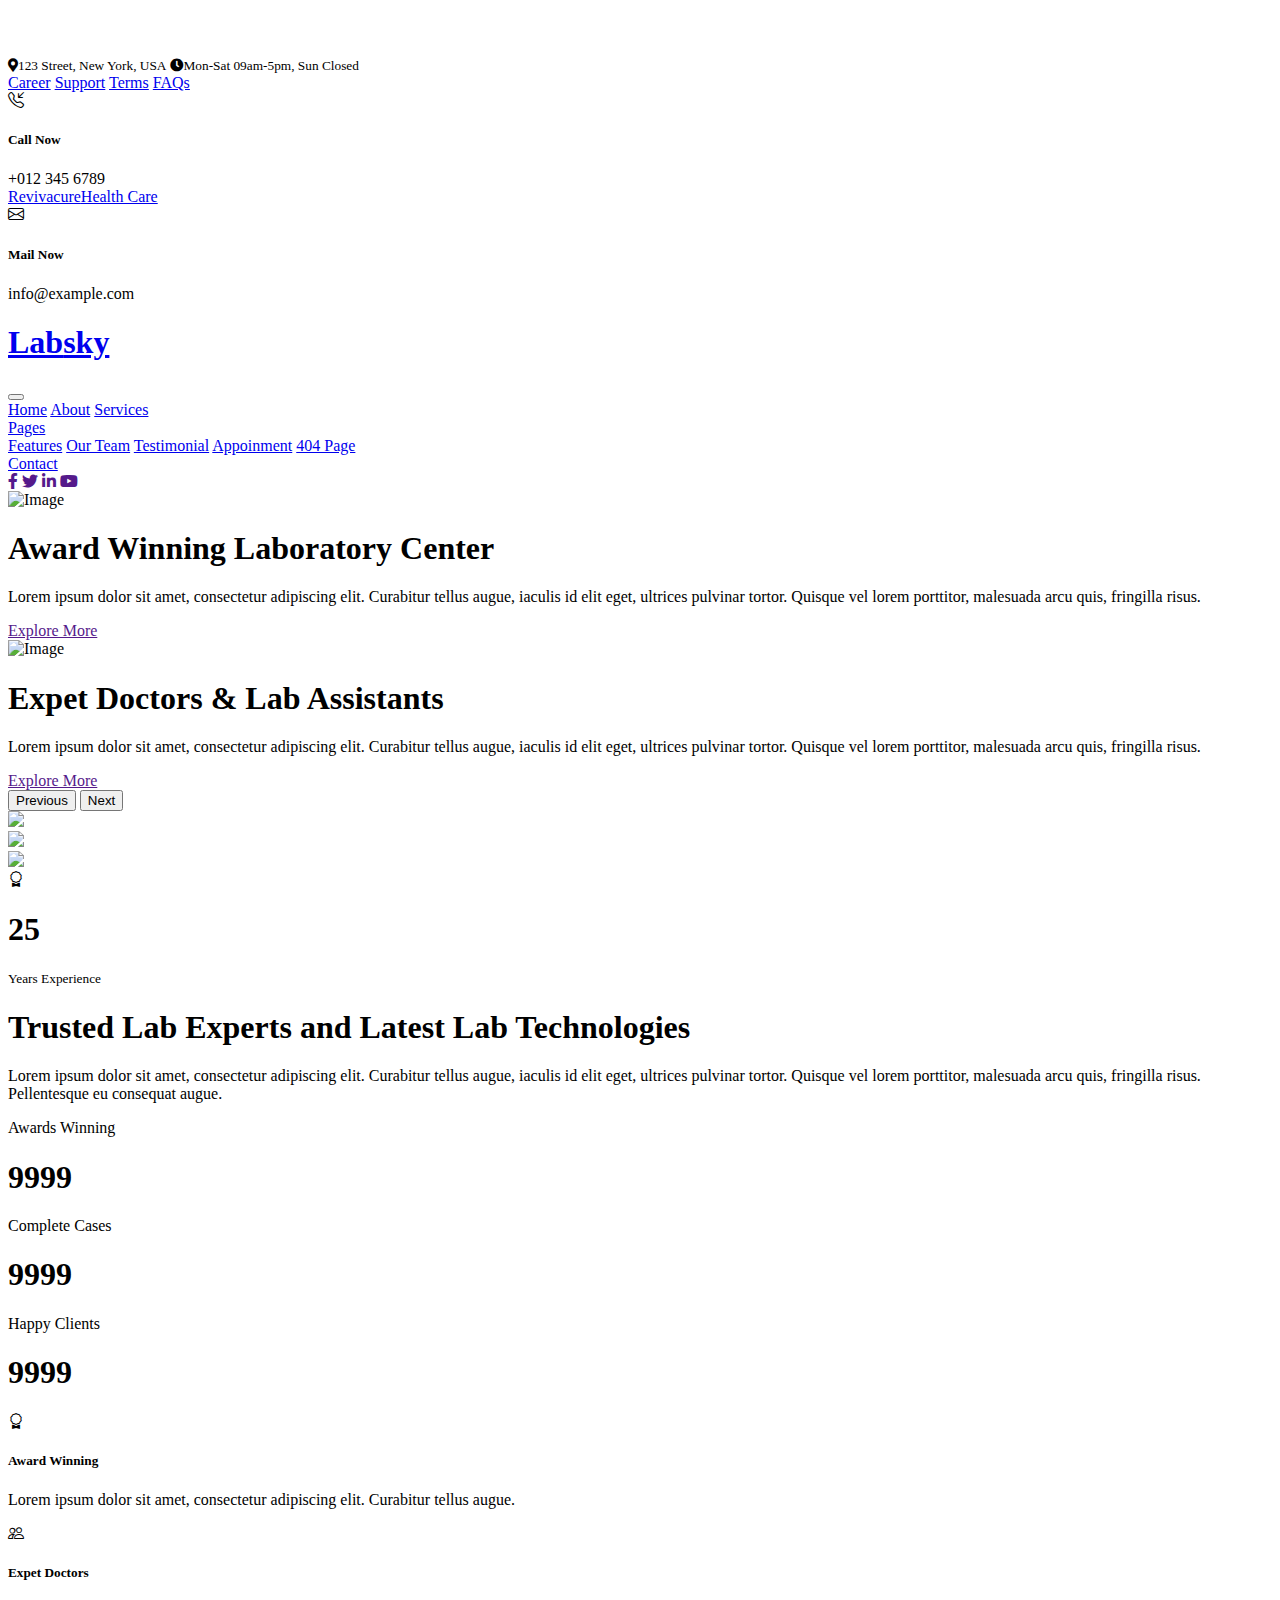
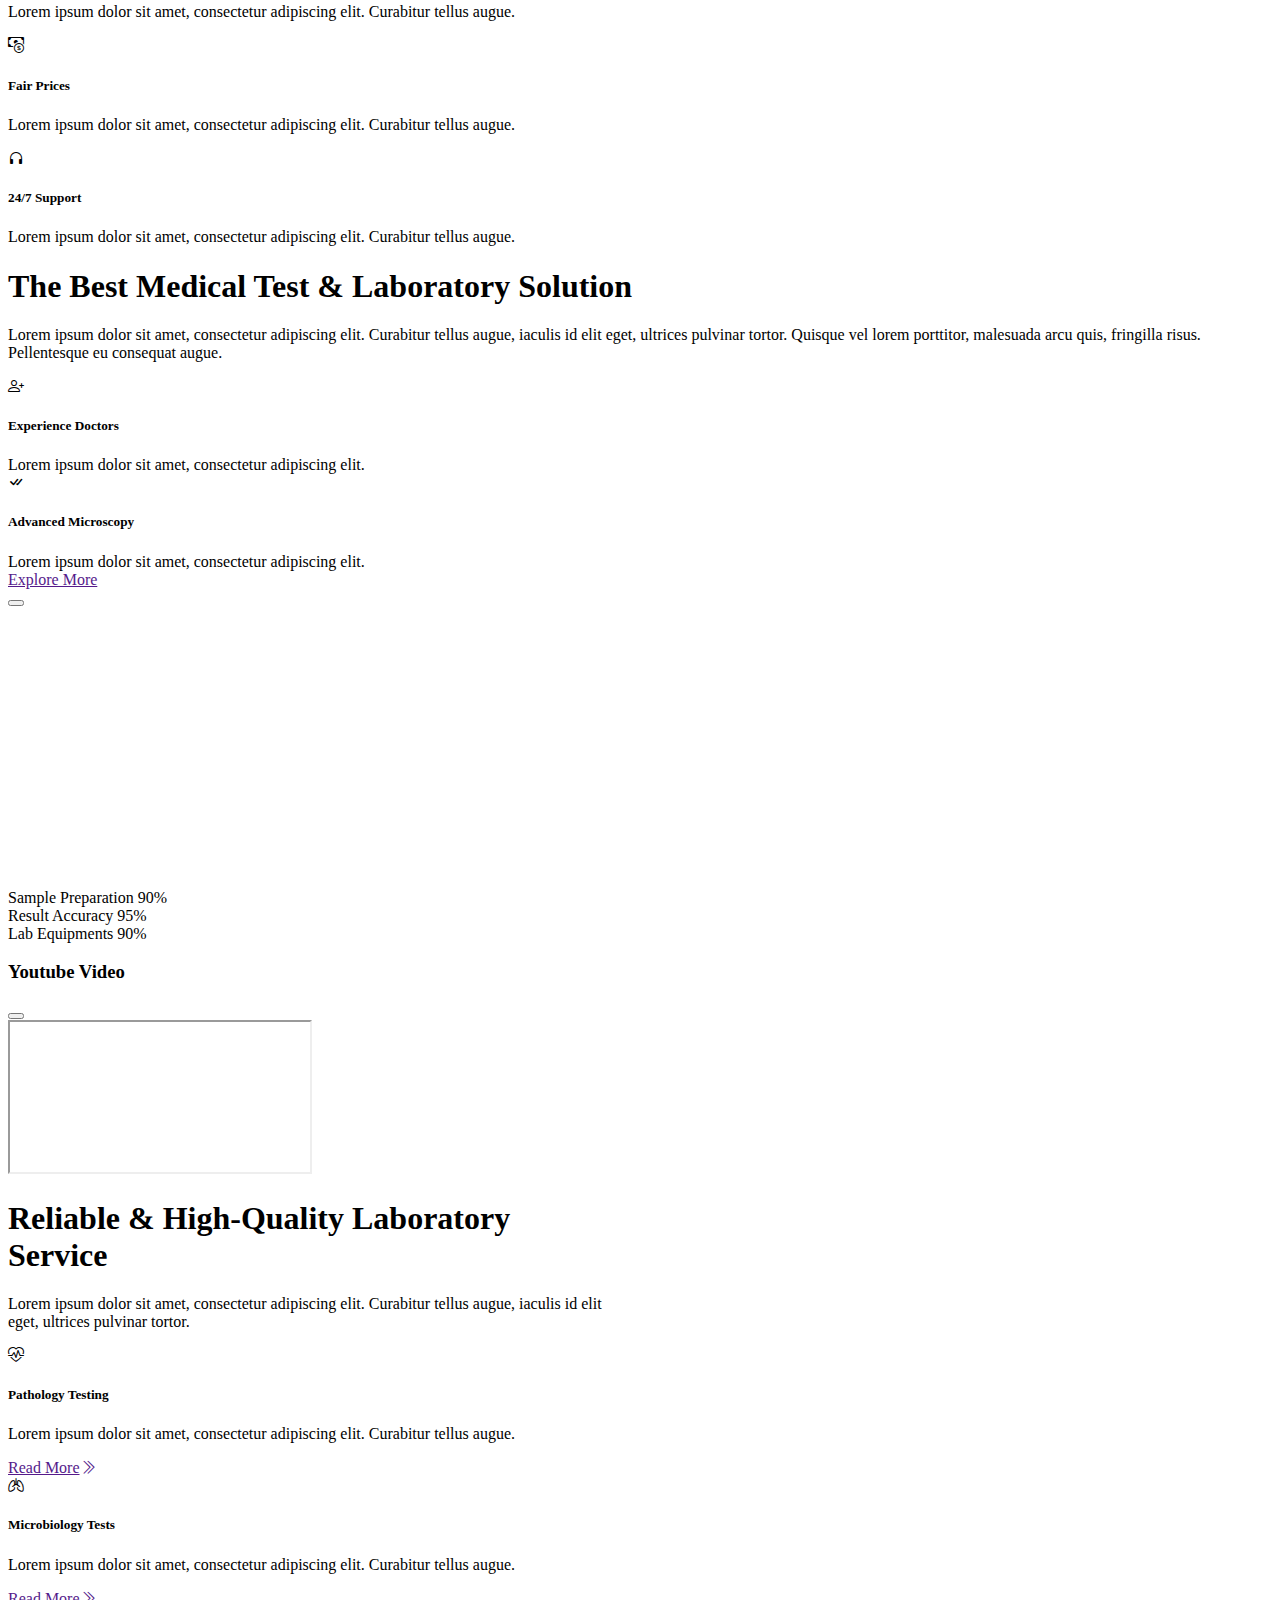
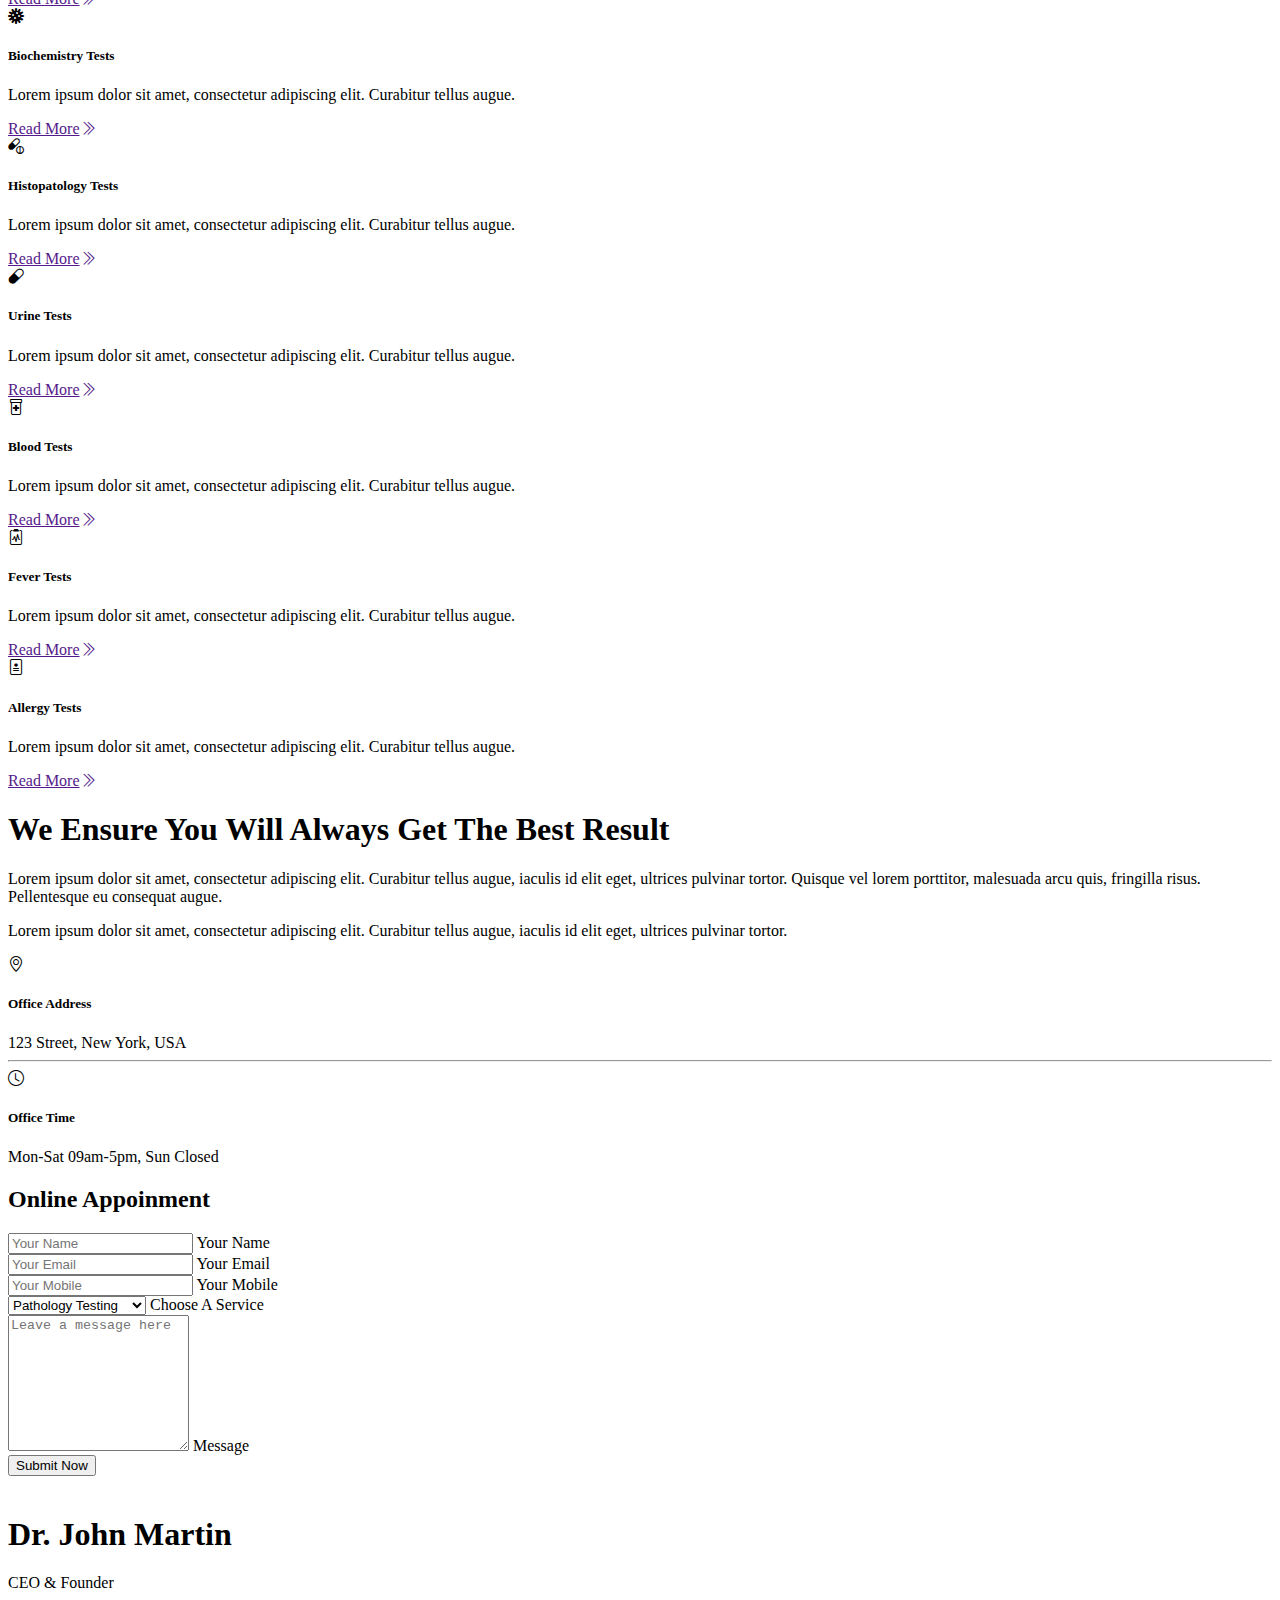
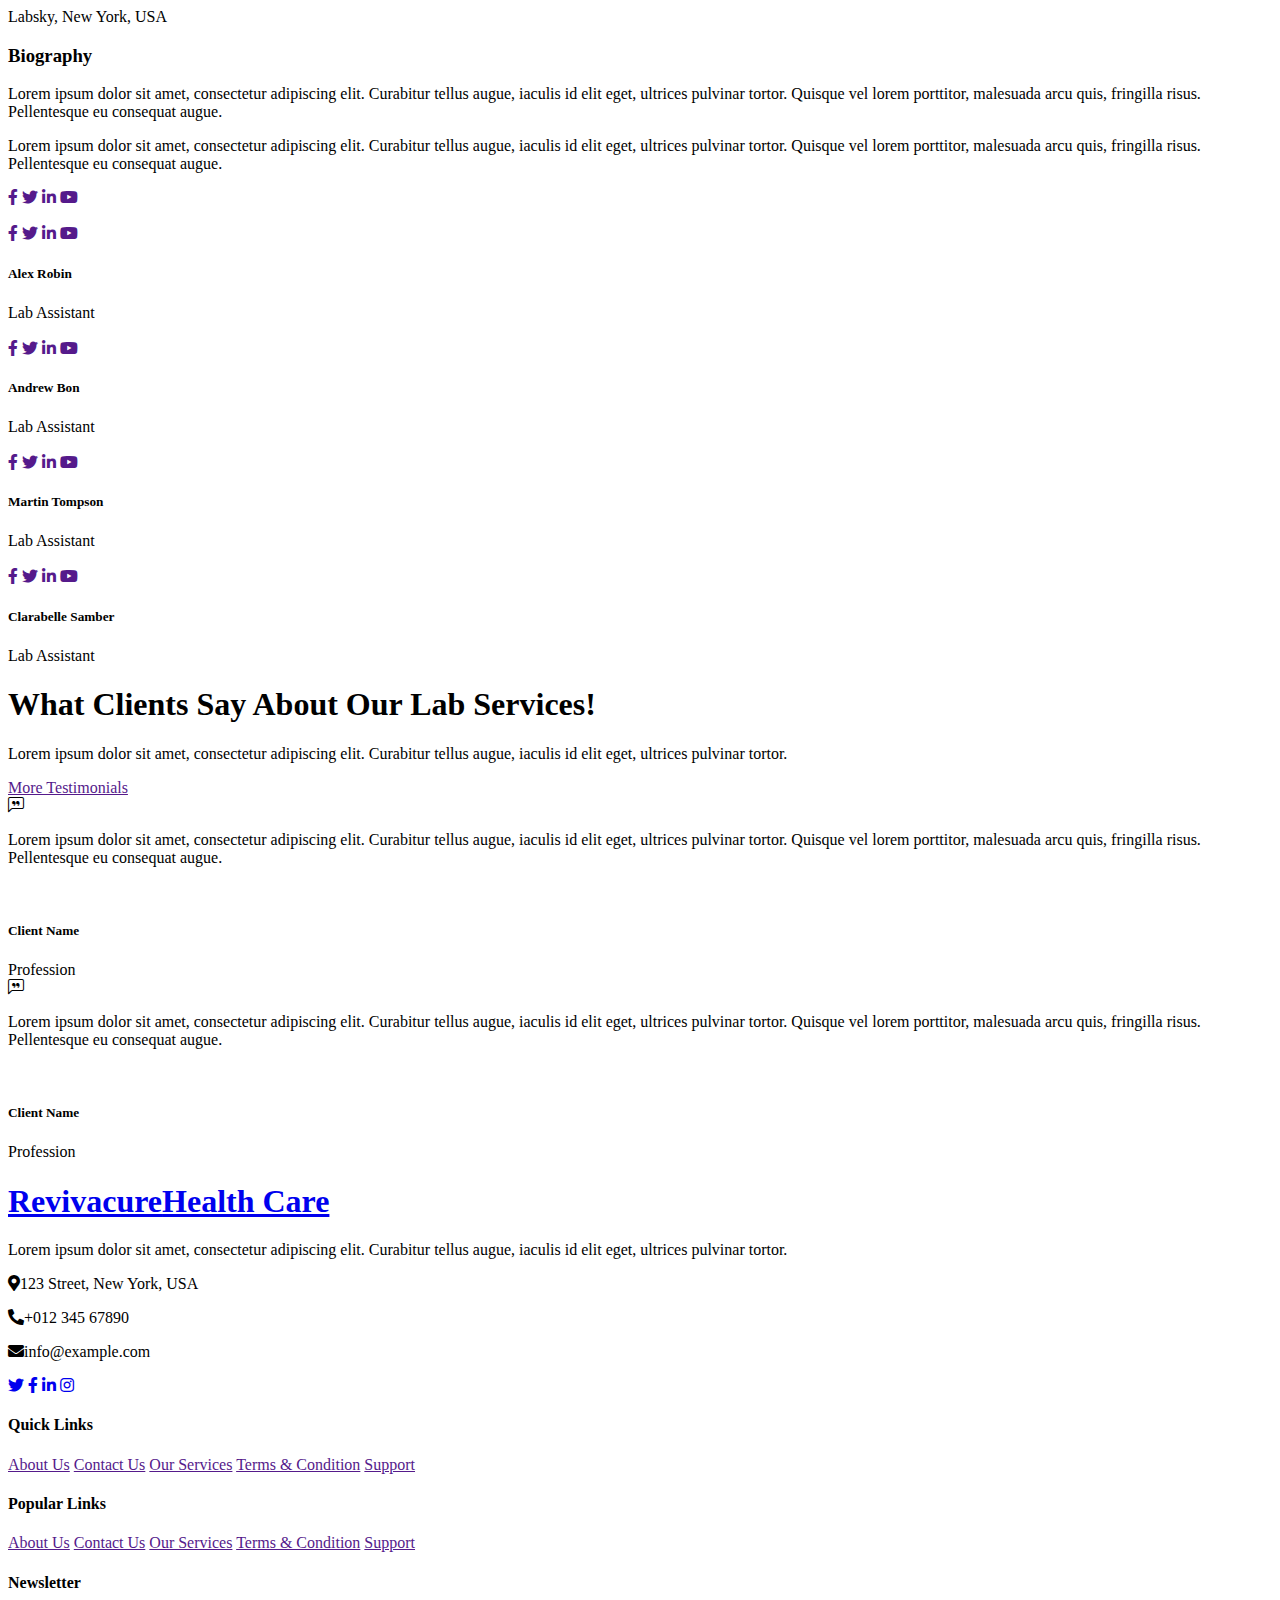
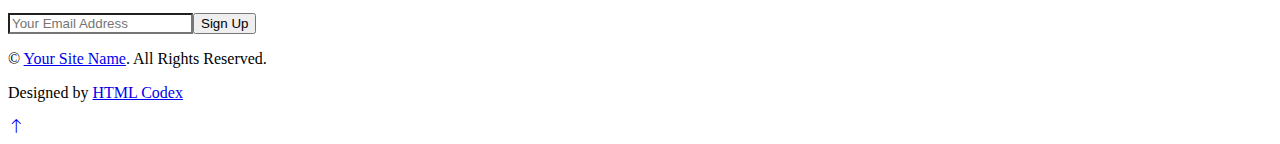
==== index.html @ f40f5f18 "update logo" ====
<!DOCTYPE html>
<html lang="en">

<head>
    <meta charset="utf-8">
    <title>Revivacure Health Care</title>
    <meta content="width=device-width, initial-scale=1.0" name="viewport">
    <meta content="" name="keywords">
    <meta content="" name="description">

    <!-- Favicon -->
    <link href="img/favicon.ico" rel="icon">

    <!-- Google Web Fonts -->
    <link rel="preconnect" href="https://fonts.googleapis.com">
    <link rel="preconnect" href="https://fonts.gstatic.com" crossorigin>
    <link href="https://fonts.googleapis.com/css2?family=Roboto:wght@400;500&family=Red+Rose:wght@600;700&display=swap"
        rel="stylesheet">

    <!-- Icon Font Stylesheet -->
    <link href="https://cdnjs.cloudflare.com/ajax/libs/font-awesome/5.10.0/css/all.min.css" rel="stylesheet">
    <link rel="stylesheet" href="https://cdn.jsdelivr.net/npm/bootstrap-icons@1.10.4/font/bootstrap-icons.css">

    <!-- Libraries Stylesheet -->
    <link href="lib/animate/animate.min.css" rel="stylesheet">
    <link href="lib/owlcarousel/assets/owl.carousel.min.css" rel="stylesheet">

    <!-- Customized Bootstrap Stylesheet -->
    <link href="css/bootstrap.min.css" rel="stylesheet">

    <!-- Template Stylesheet -->
    <link href="css/style.css" rel="stylesheet">
</head>

<body>
    <!-- Spinner Start -->
    <div id="spinner"
        class="show bg-white position-fixed translate-middle w-100 vh-100 top-50 start-50 d-flex align-items-center justify-content-center">
        <div class="spinner-border text-primary" role="status" style="width: 3rem; height: 3rem;"></div>
    </div>
    <!-- Spinner End -->


    <!-- Topbar Start -->
    <div class="container-fluid py-2 d-none d-lg-flex">
        <div class="container">
            <div class="d-flex justify-content-between">
                <div>
                    <small class="me-3"><i class="fa fa-map-marker-alt me-2"></i>123 Street, New York, USA</small>
                    <small class="me-3"><i class="fa fa-clock me-2"></i>Mon-Sat 09am-5pm, Sun Closed</small>
                </div>
                <nav class="breadcrumb mb-0">
                    <a class="breadcrumb-item small text-body" href="#">Career</a>
                    <a class="breadcrumb-item small text-body" href="#">Support</a>
                    <a class="breadcrumb-item small text-body" href="#">Terms</a>
                    <a class="breadcrumb-item small text-body" href="#">FAQs</a>
                </nav>
            </div>
        </div>
    </div>
    <!-- Topbar End -->


    <!-- Brand Start -->
    <div class="container-fluid bg-primary text-white pt-4 pb-5 d-none d-lg-flex">
        <div class="container pb-2">
            <div class="d-flex align-items-center justify-content-between">
                <div class="d-flex">
                    <i class="bi bi-telephone-inbound fs-2"></i>
                    <div class="ms-3">
                        <h5 class="text-white mb-0">Call Now</h5>
                        <span>+012 345 6789</span>
                    </div>
                </div>
                <a href="index.html" class="h1 text-white mb-0">Revivacure<span class="text-dark">Health Care</span></a>
                <div class="d-flex">
                    <i class="bi bi-envelope fs-2"></i>
                    <div class="ms-3">
                        <h5 class="text-white mb-0">Mail Now</h5>
                        <span>info@example.com</span>
                    </div>
                </div>
            </div>
        </div>
    </div>
    <!-- Brand End -->


    <!-- Navbar Start -->
    <div class="container-fluid sticky-top">
        <div class="container">
            <nav class="navbar navbar-expand-lg navbar-light bg-white py-lg-0 px-lg-3">
                <a href="index.html" class="navbar-brand d-lg-none">
                    <h1 class="text-primary m-0">Lab<span class="text-dark">sky</span></h1>
                </a>
                <button type="button" class="navbar-toggler me-0" data-bs-toggle="collapse"
                    data-bs-target="#navbarCollapse">
                    <span class="navbar-toggler-icon"></span>
                </button>
                <div class="collapse navbar-collapse" id="navbarCollapse">
                    <div class="navbar-nav">
                        <a href="index.html" class="nav-item nav-link active">Home</a>
                        <a href="about.html" class="nav-item nav-link">About</a>
                        <a href="service.html" class="nav-item nav-link">Services</a>
                        <div class="nav-item dropdown">
                            <a href="#" class="nav-link dropdown-toggle" data-bs-toggle="dropdown">Pages</a>
                            <div class="dropdown-menu bg-light m-0">
                                <a href="feature.html" class="dropdown-item">Features</a>
                                <a href="team.html" class="dropdown-item">Our Team</a>
                                <a href="testimonial.html" class="dropdown-item">Testimonial</a>
                                <a href="appoinment.html" class="dropdown-item">Appoinment</a>
                                <a href="404.html" class="dropdown-item">404 Page</a>
                            </div>
                        </div>
                        <a href="contact.html" class="nav-item nav-link">Contact</a>
                    </div>
                    <div class="ms-auto d-none d-lg-flex">
                        <a class="btn btn-sm-square btn-primary ms-2" href=""><i class="fab fa-facebook-f"></i></a>
                        <a class="btn btn-sm-square btn-primary ms-2" href=""><i class="fab fa-twitter"></i></a>
                        <a class="btn btn-sm-square btn-primary ms-2" href=""><i class="fab fa-linkedin-in"></i></a>
                        <a class="btn btn-sm-square btn-primary ms-2" href=""><i class="fab fa-youtube"></i></a>
                    </div>
                </div>
            </nav>
        </div>
    </div>
    <!-- Navbar End -->


    <!-- Carousel Start -->
    <div class="container-fluid header-carousel px-0 mb-5">
        <div id="header-carousel" class="carousel slide carousel-fade" data-bs-ride="carousel">
            <div class="carousel-inner">
                <div class="carousel-item active">
                    <img class="w-100" src="img/carousel-1.jpg" alt="Image">
                    <div class="carousel-caption">
                        <div class="container">
                            <div class="row justify-content-start">
                                <div class="col-lg-7 text-start">
                                    <h1 class="display-1 text-white animated slideInRight mb-3">Award Winning Laboratory Center</h1>
                                    <p class="mb-5 animated slideInRight">Lorem ipsum dolor sit amet, consectetur adipiscing elit. Curabitur tellus augue, iaculis id elit eget, ultrices pulvinar tortor. Quisque vel lorem porttitor, malesuada arcu quis, fringilla risus.</p>
                                    <a href="" class="btn btn-primary py-3 px-5 animated slideInRight">Explore More</a>
                                </div>
                            </div>
                        </div>
                    </div>
                </div>
                <div class="carousel-item">
                    <img class="w-100" src="img/carousel-2.jpg" alt="Image">
                    <div class="carousel-caption">
                        <div class="container">
                            <div class="row justify-content-end">
                                <div class="col-lg-7 text-end">
                                    <h1 class="display-1 text-white animated slideInLeft mb-3">Expet Doctors & Lab Assistants</h1>
                                    <p class="mb-5 animated slideInLeft">Lorem ipsum dolor sit amet, consectetur adipiscing elit. Curabitur tellus augue, iaculis id elit eget, ultrices pulvinar tortor. Quisque vel lorem porttitor, malesuada arcu quis, fringilla risus.</p>
                                    <a href="" class="btn btn-primary py-3 px-5 animated slideInLeft">Explore More</a>
                                </div>
                            </div>
                        </div>
                    </div>
                </div>
            </div>
            <button class="carousel-control-prev" type="button" data-bs-target="#header-carousel" data-bs-slide="prev">
                <span class="carousel-control-prev-icon" aria-hidden="true"></span>
                <span class="visually-hidden">Previous</span>
            </button>
            <button class="carousel-control-next" type="button" data-bs-target="#header-carousel" data-bs-slide="next">
                <span class="carousel-control-next-icon" aria-hidden="true"></span>
                <span class="visually-hidden">Next</span>
            </button>
        </div>
    </div>
    <!-- Carousel End -->


    <!-- About Start -->
    <div class="container-fluid py-5">
        <div class="container">
            <div class="row g-5">
                <div class="col-lg-6 wow fadeIn" data-wow-delay="0.1s">
                    <div class="row g-0">
                        <div class="col-6">
                            <img class="img-fluid" src="img/about-1.jpg">
                        </div>
                        <div class="col-6">
                            <img class="img-fluid" src="img/about-2.jpg">
                        </div>
                        <div class="col-6">
                            <img class="img-fluid" src="img/about-3.jpg">
                        </div>
                        <div class="col-6">
                            <div class="bg-primary w-100 h-100 mt-n5 ms-n5 d-flex flex-column align-items-center justify-content-center">
                                <div class="icon-box-light">
                                    <i class="bi bi-award text-dark"></i>
                                </div>
                                <h1 class="display-1 text-white mb-0" data-toggle="counter-up">25</h1>
                                <small class="fs-5 text-white">Years Experience</small>
                            </div>
                        </div>
                    </div>
                </div>
                <div class="col-lg-6 wow fadeIn" data-wow-delay="0.5s">
                    <h1 class="display-6 mb-4">Trusted Lab Experts and Latest Lab Technologies</h1>
                    <p class="mb-4">Lorem ipsum dolor sit amet, consectetur adipiscing elit. Curabitur tellus augue, iaculis id elit eget, ultrices pulvinar tortor. Quisque vel lorem porttitor, malesuada arcu quis, fringilla risus. Pellentesque eu consequat augue.</p>
                    <div class="row g-4 g-sm-5 justify-content-center">
                        <div class="col-sm-6">
                            <div class="about-fact btn-square flex-column rounded-circle bg-primary ms-sm-auto">
                                <p class="text-white mb-0">Awards Winning</p>
                                <h1 class="text-white mb-0" data-toggle="counter-up">9999</h1>
                            </div>
                        </div>
                        <div class="col-sm-6 text-start">
                            <div class="about-fact btn-square flex-column rounded-circle bg-secondary me-sm-auto">
                                <p class="text-white mb-0">Complete Cases</p>
                                <h1 class="text-white mb-0" data-toggle="counter-up">9999</h1>
                            </div>
                        </div>
                        <div class="col-sm-6">
                            <div class="about-fact mt-n130 btn-square flex-column rounded-circle bg-dark mx-sm-auto">
                                <p class="text-white mb-0">Happy Clients</p>
                                <h1 class="text-white mb-0" data-toggle="counter-up">9999</h1>
                            </div>
                        </div>
                    </div>
                </div>
            </div>
        </div>
    </div>
    <!-- About End -->


    <!-- Features Start -->
    <div class="container-fluid py-5">
        <div class="container">
            <div class="row g-0 feature-row">
                <div class="col-md-6 col-lg-3 wow fadeIn" data-wow-delay="0.1s">
                    <div class="feature-item border h-100 p-5">
                        <div class="icon-box-primary mb-4">
                            <i class="bi bi-award text-dark"></i>
                        </div>
                        <h5 class="mb-3">Award Winning</h5>
                        <p class="mb-0">Lorem ipsum dolor sit amet, consectetur adipiscing elit. Curabitur tellus augue.</p>
                    </div>
                </div>
                <div class="col-md-6 col-lg-3 wow fadeIn" data-wow-delay="0.3s">
                    <div class="feature-item border h-100 p-5">
                        <div class="icon-box-primary mb-4">
                            <i class="bi bi-people text-dark"></i>
                        </div>
                        <h5 class="mb-3">Expet Doctors</h5>
                        <p class="mb-0">Lorem ipsum dolor sit amet, consectetur adipiscing elit. Curabitur tellus augue.</p>
                    </div>
                </div>
                <div class="col-md-6 col-lg-3 wow fadeIn" data-wow-delay="0.5s">
                    <div class="feature-item border h-100 p-5">
                        <div class="icon-box-primary mb-4">
                            <i class="bi bi-cash-coin text-dark"></i>
                        </div>
                        <h5 class="mb-3">Fair Prices</h5>
                        <p class="mb-0">Lorem ipsum dolor sit amet, consectetur adipiscing elit. Curabitur tellus augue.</p>
                    </div>
                </div>
                <div class="col-md-6 col-lg-3 wow fadeIn" data-wow-delay="0.7s">
                    <div class="feature-item border h-100 p-5">
                        <div class="icon-box-primary mb-4">
                            <i class="bi bi-headphones text-dark"></i>
                        </div>
                        <h5 class="mb-3">24/7 Support</h5>
                        <p class="mb-0">Lorem ipsum dolor sit amet, consectetur adipiscing elit. Curabitur tellus augue.</p>
                    </div>
                </div>
            </div>
        </div>
    </div>
    <!-- Features End -->


    <!-- Features Start -->
    <div class="container-fluid feature mt-5 wow fadeInUp" data-wow-delay="0.1s">
        <div class="container">
            <div class="row g-0">
                <div class="col-lg-6 pt-lg-5">
                    <div class="bg-white p-5 mt-lg-5">
                        <h1 class="display-6 mb-4 wow fadeIn" data-wow-delay="0.3s">The Best Medical Test & Laboratory Solution</h1>
                        <p class="mb-4 wow fadeIn" data-wow-delay="0.4s">Lorem ipsum dolor sit amet, consectetur adipiscing elit. Curabitur tellus augue, iaculis id elit eget, ultrices pulvinar tortor. Quisque vel lorem porttitor, malesuada arcu quis, fringilla risus. Pellentesque eu consequat augue.</p>
                        <div class="row g-5 pt-2 mb-5">
                            <div class="col-sm-6 wow fadeIn" data-wow-delay="0.3s">
                                <div class="icon-box-primary mb-4">
                                    <i class="bi bi-person-plus text-dark"></i>
                                </div>
                                <h5 class="mb-3">Experience Doctors</h5>
                                <span>Lorem ipsum dolor sit amet, consectetur adipiscing elit.</span>
                            </div>
                            <div class="col-sm-6 wow fadeIn" data-wow-delay="0.4s">
                                <div class="icon-box-primary mb-4">
                                    <i class="bi bi-check-all text-dark"></i>
                                </div>
                                <h5 class="mb-3">Advanced Microscopy</h5>
                                <span>Lorem ipsum dolor sit amet, consectetur adipiscing elit.</span>
                            </div>
                        </div>
                        <a class="btn btn-primary py-3 px-5 wow fadeIn" data-wow-delay="0.5s" href="">Explore More</a>
                    </div>
                </div>
                <div class="col-lg-6">
                    <div class="row h-100 align-items-end">
                        <div class="col-12 wow fadeIn" data-wow-delay="0.3s">
                            <div class="d-flex align-items-center justify-content-center" style="min-height: 300px;">
                                <button type="button" class="btn-play" data-bs-toggle="modal"
                                    data-src="https://www.youtube.com/embed/DWRcNpR6Kdc" data-bs-target="#videoModal">
                                    <span></span>
                                </button>
                            </div>
                        </div>
                        <div class="col-12">
                            <div class="bg-primary p-5">
                                <div class="experience mb-4 wow fadeIn" data-wow-delay="0.3s">
                                    <div class="d-flex justify-content-between mb-2">
                                        <span class="text-white">Sample Preparation</span>
                                        <span class="text-white">90%</span>
                                    </div>
                                    <div class="progress">
                                        <div class="progress-bar bg-dark" role="progressbar" aria-valuenow="90" aria-valuemin="0" aria-valuemax="100"></div>
                                    </div>
                                </div>
                                <div class="experience mb-4 wow fadeIn" data-wow-delay="0.4s">
                                    <div class="d-flex justify-content-between mb-2">
                                        <span class="text-white">Result Accuracy</span>
                                        <span class="text-white">95%</span>
                                    </div>
                                    <div class="progress">
                                        <div class="progress-bar bg-dark" role="progressbar" aria-valuenow="95" aria-valuemin="0" aria-valuemax="100"></div>
                                    </div>
                                </div>
                                <div class="experience mb-0 wow fadeIn" data-wow-delay="0.5s">
                                    <div class="d-flex justify-content-between mb-2">
                                        <span class="text-white">Lab Equipments</span>
                                        <span class="text-white">90%</span>
                                    </div>
                                    <div class="progress">
                                        <div class="progress-bar bg-dark" role="progressbar" aria-valuenow="90" aria-valuemin="0" aria-valuemax="100"></div>
                                    </div>
                                </div>
                            </div>
                        </div>
                    </div>
                </div>
            </div>
        </div>
    </div>
    <!-- Features End -->


    <!-- Video Modal Start -->
    <div class="modal modal-video fade" id="videoModal" tabindex="-1" aria-labelledby="exampleModalLabel"
        aria-hidden="true">
        <div class="modal-dialog">
            <div class="modal-content rounded-0">
                <div class="modal-header">
                    <h3 class="modal-title" id="exampleModalLabel">Youtube Video</h3>
                    <button type="button" class="btn-close" data-bs-dismiss="modal" aria-label="Close"></button>
                </div>
                <div class="modal-body">
                    <!-- 16:9 aspect ratio -->
                    <div class="ratio ratio-16x9">
                        <iframe class="embed-responsive-item" src="" id="video" allowfullscreen
                            allowscriptaccess="always" allow="autoplay"></iframe>
                    </div>
                </div>
            </div>
        </div>
    </div>
    <!-- Video Modal End -->


    <!-- Service Start -->
    <div class="container-fluid container-service py-5">
        <div class="container pt-5">
            <div class="text-center mx-auto wow fadeInUp" data-wow-delay="0.1s" style="max-width: 600px;">
                <h1 class="display-6 mb-3">Reliable & High-Quality Laboratory Service</h1>
                <p class="mb-5">Lorem ipsum dolor sit amet, consectetur adipiscing elit. Curabitur tellus augue, iaculis id elit eget, ultrices pulvinar tortor.</p>
            </div>
            <div class="row g-4">
                <div class="col-lg-3 col-md-6 wow fadeInUp" data-wow-delay="0.1s">
                    <div class="service-item">
                        <div class="icon-box-primary mb-4">
                            <i class="bi bi-heart-pulse text-dark"></i>
                        </div>
                        <h5 class="mb-3">Pathology Testing</h4>
                            <p class="mb-4">Lorem ipsum dolor sit amet, consectetur adipiscing elit. Curabitur tellus augue.</p>
                        <a class="btn btn-light px-3" href="">Read More<i class="bi bi-chevron-double-right ms-1"></i></a>
                    </div>
                </div>
                <div class="col-lg-3 col-md-6 wow fadeInUp" data-wow-delay="0.3s">
                    <div class="service-item">
                        <div class="icon-box-primary mb-4">
                            <i class="bi bi-lungs text-dark"></i>
                        </div>
                        <h5 class="mb-3">Microbiology Tests</h4>
                            <p class="mb-4">Lorem ipsum dolor sit amet, consectetur adipiscing elit. Curabitur tellus augue.</p>
                        <a class="btn btn-light px-3" href="">Read More<i class="bi bi-chevron-double-right ms-1"></i></a>
                    </div>
                </div>
                <div class="col-lg-3 col-md-6 wow fadeInUp" data-wow-delay="0.5s">
                    <div class="service-item">
                        <div class="icon-box-primary mb-4">
                            <i class="bi bi-virus text-dark"></i>
                        </div>
                        <h5 class="mb-3">Biochemistry Tests</h4>
                            <p class="mb-4">Lorem ipsum dolor sit amet, consectetur adipiscing elit. Curabitur tellus augue.</p>
                        <a class="btn btn-light px-3" href="">Read More<i class="bi bi-chevron-double-right ms-1"></i></a>
                    </div>
                </div>
                <div class="col-lg-3 col-md-6 wow fadeInUp" data-wow-delay="0.7s">
                    <div class="service-item">
                        <div class="icon-box-primary mb-4">
                            <i class="bi bi-capsule-pill text-dark"></i>
                        </div>
                        <h5 class="mb-3">Histopatology Tests</h4>
                            <p class="mb-4">Lorem ipsum dolor sit amet, consectetur adipiscing elit. Curabitur tellus augue.</p>
                        <a class="btn btn-light px-3" href="">Read More<i class="bi bi-chevron-double-right ms-1"></i></a>
                    </div>
                </div>
                <div class="col-lg-3 col-md-6 wow fadeInUp" data-wow-delay="0.1s">
                    <div class="service-item">
                        <div class="icon-box-primary mb-4">
                            <i class="bi bi-capsule text-dark"></i>
                        </div>
                        <h5 class="mb-3">Urine Tests</h4>
                            <p class="mb-4">Lorem ipsum dolor sit amet, consectetur adipiscing elit. Curabitur tellus augue.</p>
                        <a class="btn btn-light px-3" href="">Read More<i class="bi bi-chevron-double-right ms-1"></i></a>
                    </div>
                </div>
                <div class="col-lg-3 col-md-6 wow fadeInUp" data-wow-delay="0.3s">
                    <div class="service-item">
                        <div class="icon-box-primary mb-4">
                            <i class="bi bi-prescription2 text-dark"></i>
                        </div>
                        <h5 class="mb-3">Blood Tests</h4>
                            <p class="mb-4">Lorem ipsum dolor sit amet, consectetur adipiscing elit. Curabitur tellus augue.</p>
                        <a class="btn btn-light px-3" href="">Read More<i class="bi bi-chevron-double-right ms-1"></i></a>
                    </div>
                </div>
                <div class="col-lg-3 col-md-6 wow fadeInUp" data-wow-delay="0.5s">
                    <div class="service-item">
                        <div class="icon-box-primary mb-4">
                            <i class="bi bi-clipboard2-pulse text-dark"></i>
                        </div>
                        <h5 class="mb-3">Fever Tests</h4>
                            <p class="mb-4">Lorem ipsum dolor sit amet, consectetur adipiscing elit. Curabitur tellus augue.</p>
                        <a class="btn btn-light px-3" href="">Read More<i class="bi bi-chevron-double-right ms-1"></i></a>
                    </div>
                </div>
                <div class="col-lg-3 col-md-6 wow fadeInUp" data-wow-delay="0.7s">
                    <div class="service-item">
                        <div class="icon-box-primary mb-4">
                            <i class="bi bi-file-medical text-dark"></i>
                        </div>
                        <h5 class="mb-3">Allergy Tests</h4>
                            <p class="mb-4">Lorem ipsum dolor sit amet, consectetur adipiscing elit. Curabitur tellus augue.</p>
                        <a class="btn btn-light px-3" href="">Read More<i class="bi bi-chevron-double-right ms-1"></i></a>
                    </div>
                </div>
            </div>
        </div>
    </div>
    <!-- Service End -->


    <!-- Appoinment Start -->
    <div class="container-fluid py-5">
        <div class="container">
            <div class="row g-5">
                <div class="col-lg-6 wow fadeInUp" data-wow-delay="0.1s">
                    <h1 class="display-6 mb-4">We Ensure You Will Always Get The Best Result</h1>
                    <p>Lorem ipsum dolor sit amet, consectetur adipiscing elit. Curabitur tellus augue, iaculis id elit eget, ultrices pulvinar tortor. Quisque vel lorem porttitor, malesuada arcu quis, fringilla risus. Pellentesque eu consequat augue.</p>
                    <p class="mb-4">Lorem ipsum dolor sit amet, consectetur adipiscing elit. Curabitur tellus augue, iaculis id elit eget, ultrices pulvinar tortor.</p>
                    <div class="d-flex align-items-start wow fadeIn" data-wow-delay="0.3s">
                        <div class="icon-box-primary">
                            <i class="bi bi-geo-alt text-dark fs-1"></i>
                        </div>
                        <div class="ms-3">
                            <h5>Office Address</h5>
                            <span>123 Street, New York, USA</span>
                        </div>
                    </div>
                    <hr>
                    <div class="d-flex align-items-start wow fadeIn" data-wow-delay="0.4s">
                        <div class="icon-box-primary">
                            <i class="bi bi-clock text-dark fs-1"></i>
                        </div>
                        <div class="ms-3">
                            <h5>Office Time</h5>
                            <span>Mon-Sat 09am-5pm, Sun Closed</span>
                        </div>
                    </div>
                </div>
                <div class="col-lg-6 wow fadeInUp" data-wow-delay="0.5s">
                    <h2 class="mb-4">Online Appoinment</h2>
                    <div class="row g-3">
                        <div class="col-sm-6">
                            <div class="form-floating">
                                <input type="text" class="form-control" id="name" placeholder="Your Name">
                                <label for="name">Your Name</label>
                            </div>
                        </div>
                        <div class="col-sm-6">
                            <div class="form-floating">
                                <input type="email" class="form-control" id="mail" placeholder="Your Email">
                                <label for="mail">Your Email</label>
                            </div>
                        </div>
                        <div class="col-sm-6">
                            <div class="form-floating">
                                <input type="text" class="form-control" id="mobile" placeholder="Your Mobile">
                                <label for="mobile">Your Mobile</label>
                            </div>
                        </div>
                        <div class="col-sm-6">
                            <div class="form-floating">
                                <select class="form-select" id="service">
                                    <option selected>Pathology Testing</option>
                                    <option value="">Microbiology Tests</option>
                                    <option value="">Biochemistry Tests</option>
                                    <option value="">Histopatology Tests</option>
                                </select>
                                <label for="service">Choose A Service</label>
                            </div>
                        </div>
                        <div class="col-12">
                            <div class="form-floating">
                                <textarea class="form-control" placeholder="Leave a message here" id="message"
                                    style="height: 130px"></textarea>
                                <label for="message">Message</label>
                            </div>
                        </div>
                        <div class="col-12 text-center">
                            <button class="btn btn-primary w-100 py-3" type="submit">Submit Now</button>
                        </div>
                    </div>
                </div>
            </div>
        </div>
    </div>
    <!-- Appoinment Start -->


    <!-- Team Start -->
    <div class="container-fluid container-team py-5">
        <div class="container pb-5">
            <div class="row g-5 align-items-center mb-5">
                <div class="col-md-6 wow fadeIn" data-wow-delay="0.3s">
                    <img class="img-fluid w-100" src="img/team-1.jpg" alt="">
                </div>
                <div class="col-md-6 wow fadeIn" data-wow-delay="0.5s">
                    <h1 class="display-6 mb-3">Dr. John Martin</h1>
                    <p class="mb-1">CEO & Founder</p>
                    <p class="mb-5">Labsky, New York, USA</p>
                    <h3 class="mb-3">Biography</h3>
                    <p class="mb-4">Lorem ipsum dolor sit amet, consectetur adipiscing elit. Curabitur tellus augue, iaculis id elit eget, ultrices pulvinar tortor. Quisque vel lorem porttitor, malesuada arcu quis, fringilla risus. Pellentesque eu consequat augue.</p>
                    <p class="mb-4">Lorem ipsum dolor sit amet, consectetur adipiscing elit. Curabitur tellus augue, iaculis id elit eget, ultrices pulvinar tortor. Quisque vel lorem porttitor, malesuada arcu quis, fringilla risus. Pellentesque eu consequat augue.</p>
                    <div class="d-flex">
                        <a class="btn btn-lg-square btn-primary me-2" href=""><i class="fab fa-facebook-f"></i></a>
                        <a class="btn btn-lg-square btn-primary me-2" href=""><i class="fab fa-twitter"></i></a>
                        <a class="btn btn-lg-square btn-primary me-2" href=""><i class="fab fa-linkedin-in"></i></a>
                        <a class="btn btn-lg-square btn-primary me-2" href=""><i class="fab fa-youtube"></i></a>
                    </div>
                </div>
            </div>
            <div class="row g-4">
                <div class="col-lg-3 col-md-6 wow fadeInUp" data-wow-delay="0.1s">
                    <div class="team-item">
                        <div class="position-relative overflow-hidden">
                            <img class="img-fluid w-100" src="img/team-2.jpg" alt="">
                            <div class="team-social">
                                <a class="btn btn-square btn-light mx-1" href=""><i class="fab fa-facebook-f"></i></a>
                                <a class="btn btn-square btn-light mx-1" href=""><i class="fab fa-twitter"></i></a>
                                <a class="btn btn-square btn-light mx-1" href=""><i class="fab fa-linkedin-in"></i></a>
                                <a class="btn btn-square btn-light mx-1" href=""><i class="fab fa-youtube"></i></a>
                            </div>
                        </div>
                        <div class="text-center p-4">
                            <h5 class="mb-1">Alex Robin</h5>
                            <span>Lab Assistant</span>
                        </div>
                    </div>
                </div>
                <div class="col-lg-3 col-md-6 wow fadeInUp" data-wow-delay="0.3s">
                    <div class="team-item">
                        <div class="position-relative overflow-hidden">
                            <img class="img-fluid w-100" src="img/team-3.jpg" alt="">
                            <div class="team-social">
                                <a class="btn btn-square btn-light mx-1" href=""><i class="fab fa-facebook-f"></i></a>
                                <a class="btn btn-square btn-light mx-1" href=""><i class="fab fa-twitter"></i></a>
                                <a class="btn btn-square btn-light mx-1" href=""><i class="fab fa-linkedin-in"></i></a>
                                <a class="btn btn-square btn-light mx-1" href=""><i class="fab fa-youtube"></i></a>
                            </div>
                        </div>
                        <div class="text-center p-4">
                            <h5 class="mb-1">Andrew Bon</h5>
                            <span>Lab Assistant</span>
                        </div>
                    </div>
                </div>
                <div class="col-lg-3 col-md-6 wow fadeInUp" data-wow-delay="0.5s">
                    <div class="team-item">
                        <div class="position-relative overflow-hidden">
                            <img class="img-fluid w-100" src="img/team-4.jpg" alt="">
                            <div class="team-social">
                                <a class="btn btn-square btn-light mx-1" href=""><i class="fab fa-facebook-f"></i></a>
                                <a class="btn btn-square btn-light mx-1" href=""><i class="fab fa-twitter"></i></a>
                                <a class="btn btn-square btn-light mx-1" href=""><i class="fab fa-linkedin-in"></i></a>
                                <a class="btn btn-square btn-light mx-1" href=""><i class="fab fa-youtube"></i></a>
                            </div>
                        </div>
                        <div class="text-center p-4">
                            <h5 class="mb-1">Martin Tompson</h5>
                            <span>Lab Assistant</span>
                        </div>
                    </div>
                </div>
                <div class="col-lg-3 col-md-6 wow fadeInUp" data-wow-delay="0.7s">
                    <div class="team-item">
                        <div class="position-relative overflow-hidden">
                            <img class="img-fluid w-100" src="img/team-5.jpg" alt="">
                            <div class="team-social">
                                <a class="btn btn-square btn-light mx-1" href=""><i class="fab fa-facebook-f"></i></a>
                                <a class="btn btn-square btn-light mx-1" href=""><i class="fab fa-twitter"></i></a>
                                <a class="btn btn-square btn-light mx-1" href=""><i class="fab fa-linkedin-in"></i></a>
                                <a class="btn btn-square btn-light mx-1" href=""><i class="fab fa-youtube"></i></a>
                            </div>
                        </div>
                        <div class="text-center p-4">
                            <h5 class="mb-1">Clarabelle Samber</h5>
                            <span>Lab Assistant</span>
                        </div>
                    </div>
                </div>
            </div>
        </div>
    </div>
    <!-- Team End -->


    <!-- Testimonial Start -->
    <div class="container-fluid testimonial py-5">
        <div class="container pt-5">
            <div class="row gy-5 gx-0">
                <div class="col-lg-6 pe-lg-5 wow fadeIn" data-wow-delay="0.3s">
                    <h1 class="display-6 text-white mb-4">What Clients Say About Our Lab Services!</h1>
                    <p class="text-white mb-5">Lorem ipsum dolor sit amet, consectetur adipiscing elit. Curabitur tellus augue, iaculis id elit eget, ultrices pulvinar tortor.</p>
                    <a href="" class="btn btn-primary py-3 px-5">More Testimonials</a>
                </div>
                <div class="col-lg-6 mb-n5 wow fadeIn" data-wow-delay="0.5s">
                    <div class="bg-white p-5">
                        <div class="owl-carousel testimonial-carousel wow fadeIn" data-wow-delay="0.1s">
                            <div class="testimonial-item">
                                <div class="icon-box-primary mb-4">
                                    <i class="bi bi-chat-left-quote text-dark"></i>
                                </div>
                                <p class="fs-5 mb-4">Lorem ipsum dolor sit amet, consectetur adipiscing elit. Curabitur tellus augue, iaculis id elit eget, ultrices pulvinar tortor. Quisque vel lorem porttitor, malesuada arcu quis, fringilla risus. Pellentesque eu consequat augue.</p>
                                <div class="d-flex align-items-center">
                                    <img class="flex-shrink-0" src="img/testimonial-1.jpg" alt="">
                                    <div class="ps-3">
                                        <h5 class="mb-1">Client Name</h5>
                                        <span class="text-primary">Profession</span>
                                    </div>
                                </div>
                            </div>
                            <div class="testimonial-item">
                                <div class="icon-box-primary mb-4">
                                    <i class="bi bi-chat-left-quote text-dark"></i>
                                </div>
                                <p class="fs-5 mb-4">Lorem ipsum dolor sit amet, consectetur adipiscing elit. Curabitur tellus augue, iaculis id elit eget, ultrices pulvinar tortor. Quisque vel lorem porttitor, malesuada arcu quis, fringilla risus. Pellentesque eu consequat augue.</p>
                                <div class="d-flex align-items-center">
                                    <img class="flex-shrink-0" src="img/testimonial-2.jpg" alt="">
                                    <div class="ps-3">
                                        <h5 class="mb-1">Client Name</h5>
                                        <span class="text-primary">Profession</span>
                                    </div>
                                </div>
                            </div>
                        </div>
                    </div>
                </div>
            </div>
        </div>
    </div>
    <!-- Testimonial End -->


    <!-- Footer Start -->
    <div class="container-fluid footer position-relative bg-dark text-white-50 py-5 wow fadeIn" data-wow-delay="0.1s">
        <div class="container">
            <div class="row g-5 py-5">
                <div class="col-lg-6 pe-lg-5">
                    <a href="index.html" class="navbar-brand">
                        <h1 class="h1 text-primary mb-0">Revivacure<span class="text-white">Health Care</span></h1>
                    </a>
                    <p class="fs-5 mb-4">Lorem ipsum dolor sit amet, consectetur adipiscing elit. Curabitur tellus augue, iaculis id elit eget, ultrices pulvinar tortor.</p>
                    <p><i class="fa fa-map-marker-alt me-2"></i>123 Street, New York, USA</p>
                    <p><i class="fa fa-phone-alt me-2"></i>+012 345 67890</p>
                    <p><i class="fa fa-envelope me-2"></i>info@example.com</p>
                    <div class="d-flex mt-4">
                        <a class="btn btn-lg-square btn-primary me-2" href="#"><i class="fab fa-twitter"></i></a>
                        <a class="btn btn-lg-square btn-primary me-2" href="#"><i class="fab fa-facebook-f"></i></a>
                        <a class="btn btn-lg-square btn-primary me-2" href="#"><i class="fab fa-linkedin-in"></i></a>
                        <a class="btn btn-lg-square btn-primary me-2" href="#"><i class="fab fa-instagram"></i></a>
                    </div>
                </div>
                <div class="col-lg-6 ps-lg-5">
                    <div class="row g-5">
                        <div class="col-sm-6">
                            <h4 class="text-light mb-4">Quick Links</h4>
                            <a class="btn btn-link" href="">About Us</a>
                            <a class="btn btn-link" href="">Contact Us</a>
                            <a class="btn btn-link" href="">Our Services</a>
                            <a class="btn btn-link" href="">Terms & Condition</a>
                            <a class="btn btn-link" href="">Support</a>
                        </div>
                        <div class="col-sm-6">
                            <h4 class="text-light mb-4">Popular Links</h4>
                            <a class="btn btn-link" href="">About Us</a>
                            <a class="btn btn-link" href="">Contact Us</a>
                            <a class="btn btn-link" href="">Our Services</a>
                            <a class="btn btn-link" href="">Terms & Condition</a>
                            <a class="btn btn-link" href="">Support</a>
                        </div>
                        <div class="col-sm-12">
                            <h4 class="text-light mb-4">Newsletter</h4>
                            <div class="w-100">
                                <div class="input-group">
                                    <input type="text" class="form-control border-0 py-3 px-4" style="background: rgba(255, 255, 255, .1);" placeholder="Your Email Address"><button class="btn btn-primary px-4">Sign Up</button>
                                </div>
                            </div>
                        </div>
                    </div>
                </div>
            </div>
        </div>
    </div>
    <!-- Footer End -->


    <!-- Copyright Start -->
    <div class="container-fluid copyright bg-dark text-white-50 py-4">
        <div class="container">
            <div class="row">
                <div class="col-md-6 text-center text-md-start">
                    <p class="mb-0">&copy; <a href="#">Your Site Name</a>. All Rights Reserved.</p>
                </div>
                <div class="col-md-6 text-center text-md-end">
                    <!--/*** This template is free as long as you keep the footer author’s credit link/attribution link/backlink. If you'd like to use the template without the footer author’s credit link/attribution link/backlink, you can purchase the Credit Removal License from "https://htmlcodex.com/credit-removal". Thank you for your support. ***/-->
                    <p class="mb-0">Designed by <a href="ikontel.com">HTML Codex</a></p>
                </div>
            </div>
        </div>
    </div>
    <!-- Copyright End -->


    <!-- Back to Top -->
    <a href="#" class="btn btn-lg btn-primary btn-lg-square rounded-circle back-to-top"><i class="bi bi-arrow-up"></i></a>


    <!-- JavaScript Libraries -->
    <script src="https://ajax.googleapis.com/ajax/libs/jquery/3.6.1/jquery.min.js"></script>
    <script src="https://cdn.jsdelivr.net/npm/bootstrap@5.0.0/dist/js/bootstrap.bundle.min.js"></script>
    <script src="lib/wow/wow.min.js"></script>
    <script src="lib/easing/easing.min.js"></script>
    <script src="lib/waypoints/waypoints.min.js"></script>
    <script src="lib/counterup/counterup.min.js"></script>
    <script src="lib/owlcarousel/owl.carousel.min.js"></script>

    <!-- Template Javascript -->
    <script src="js/main.js"></script>
</body>

</html>
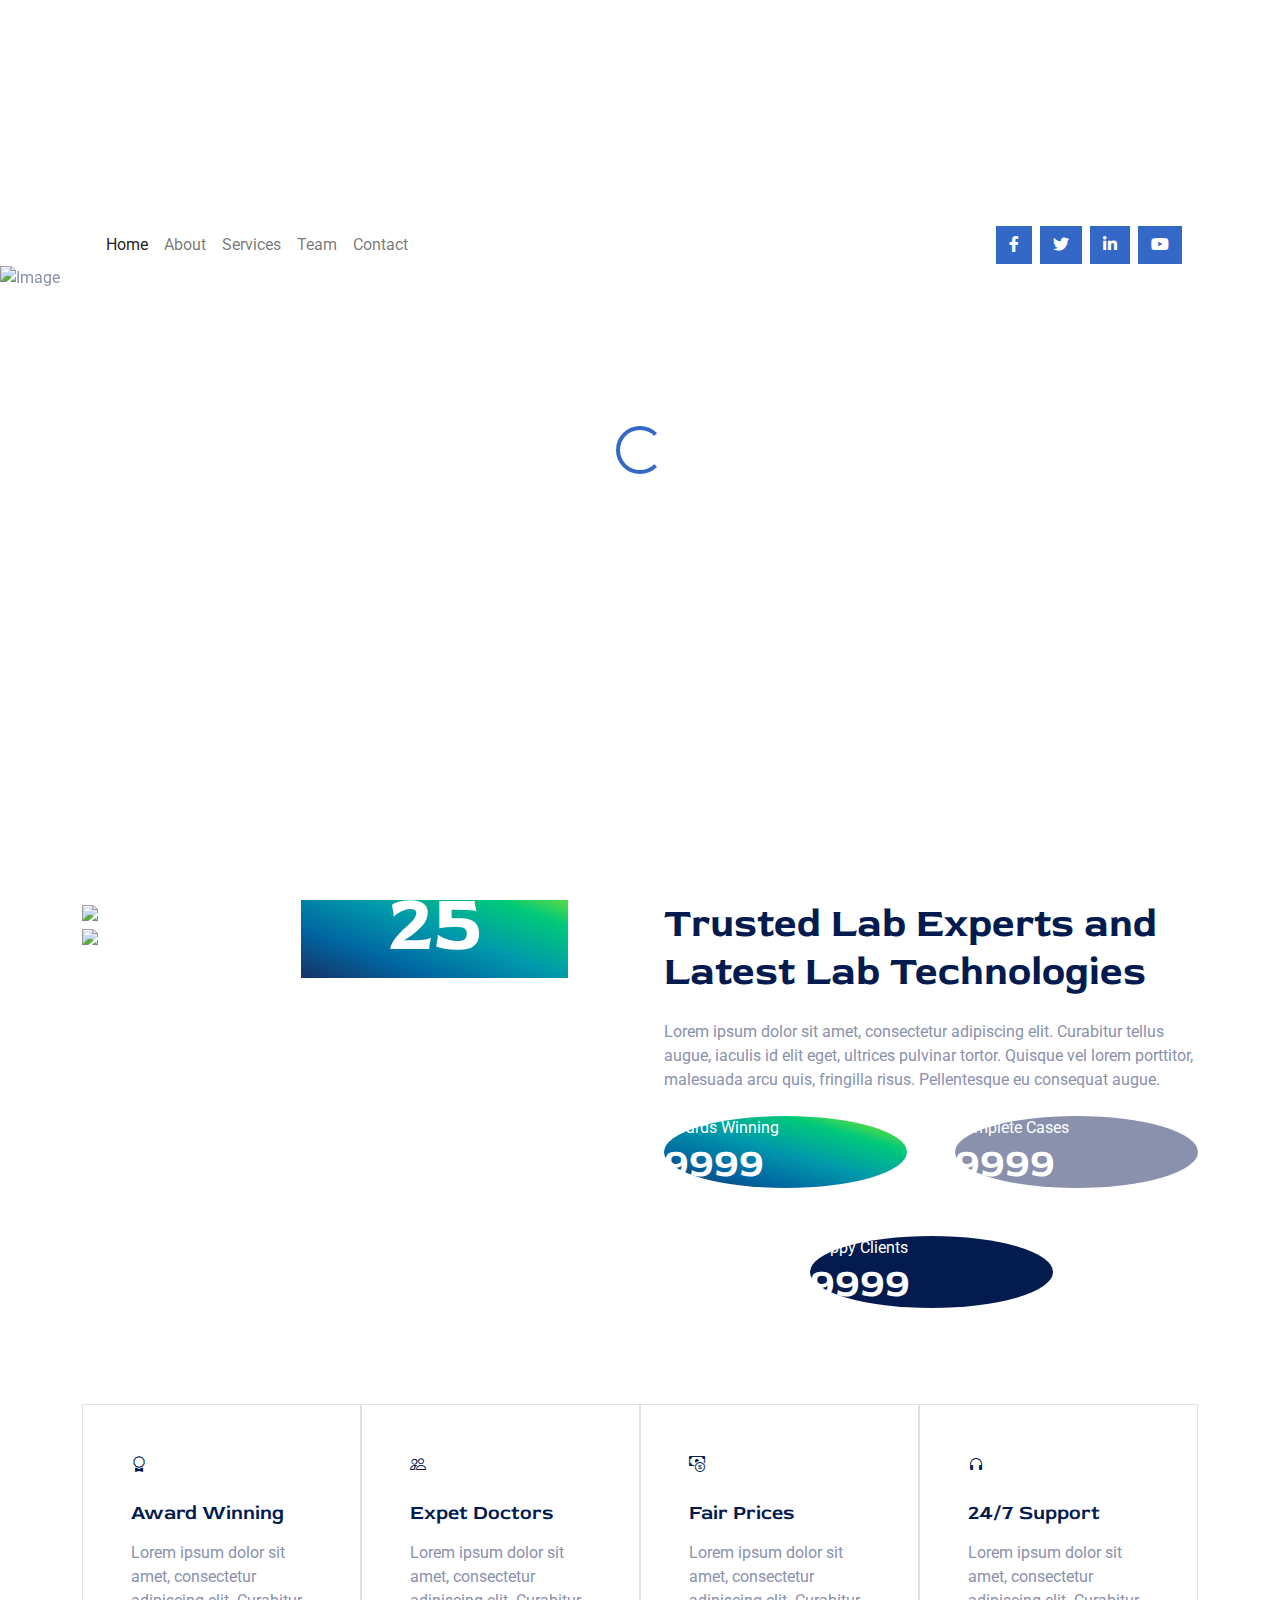
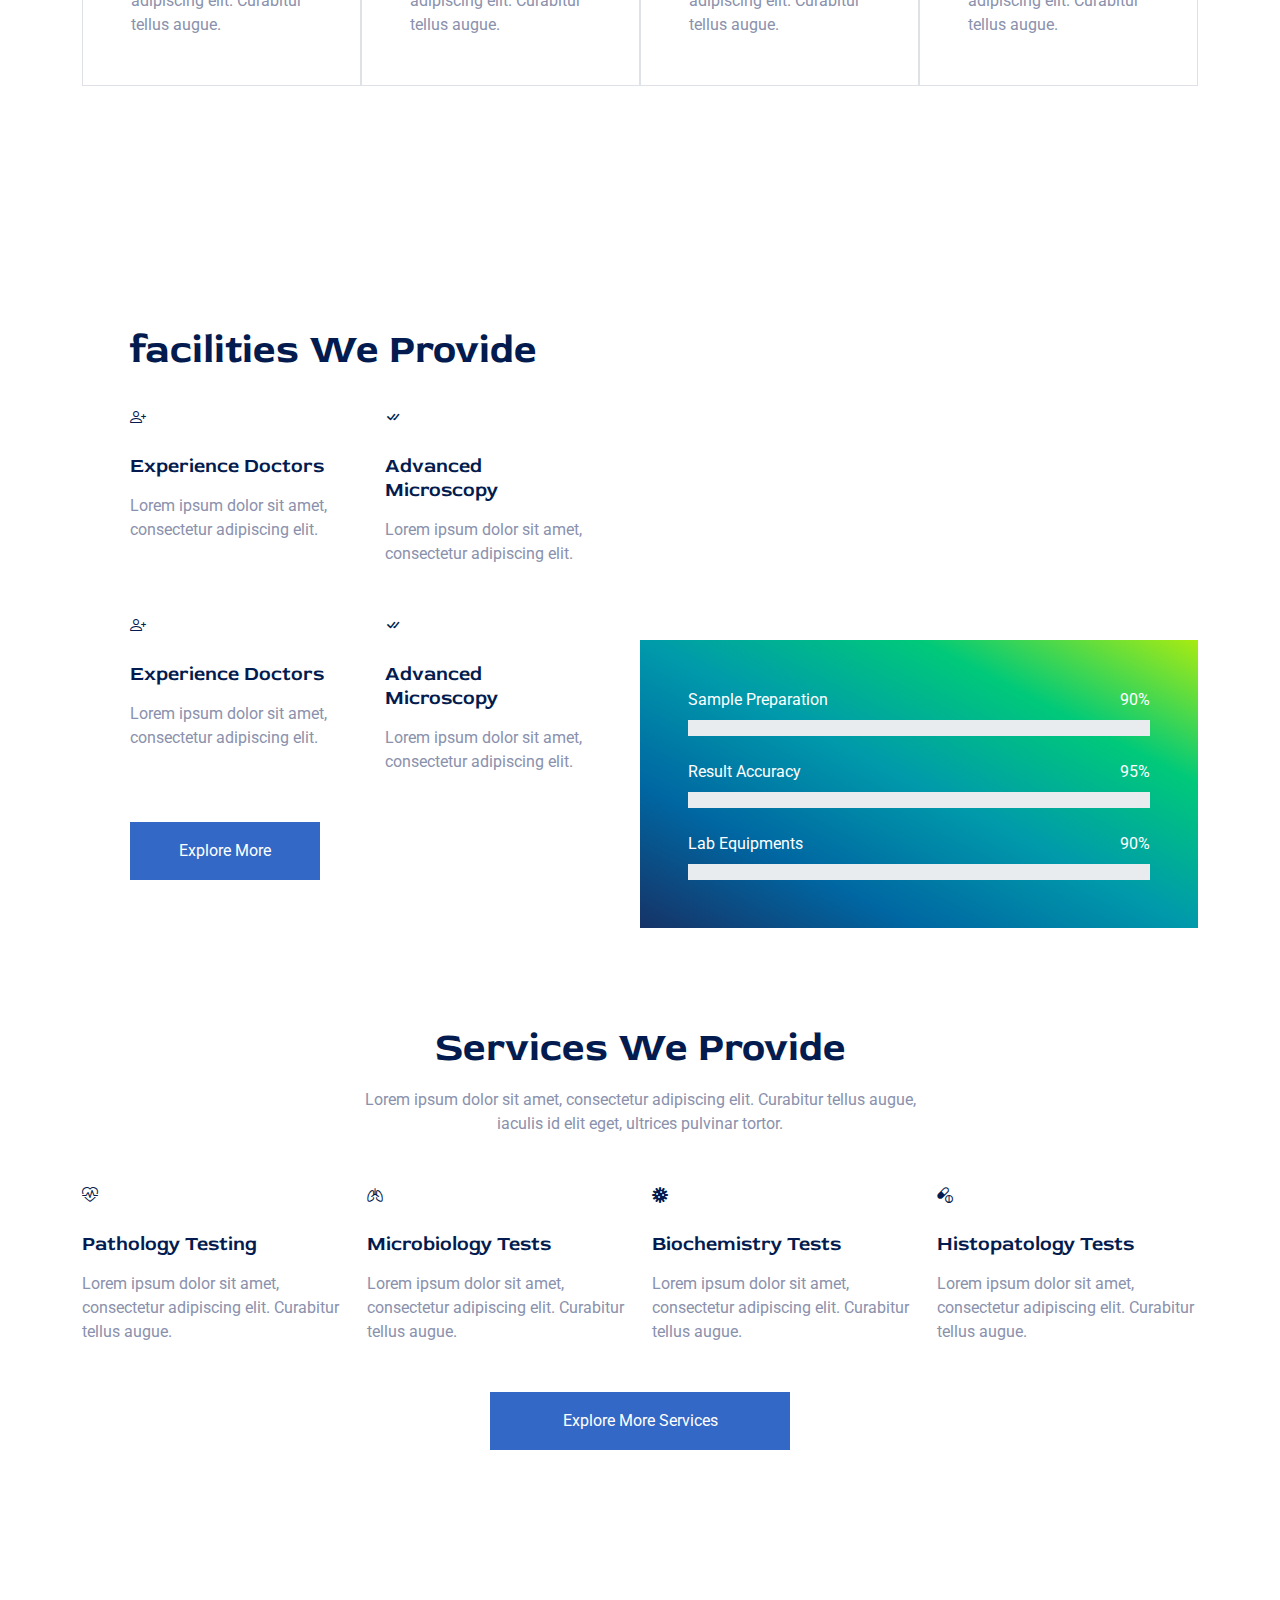
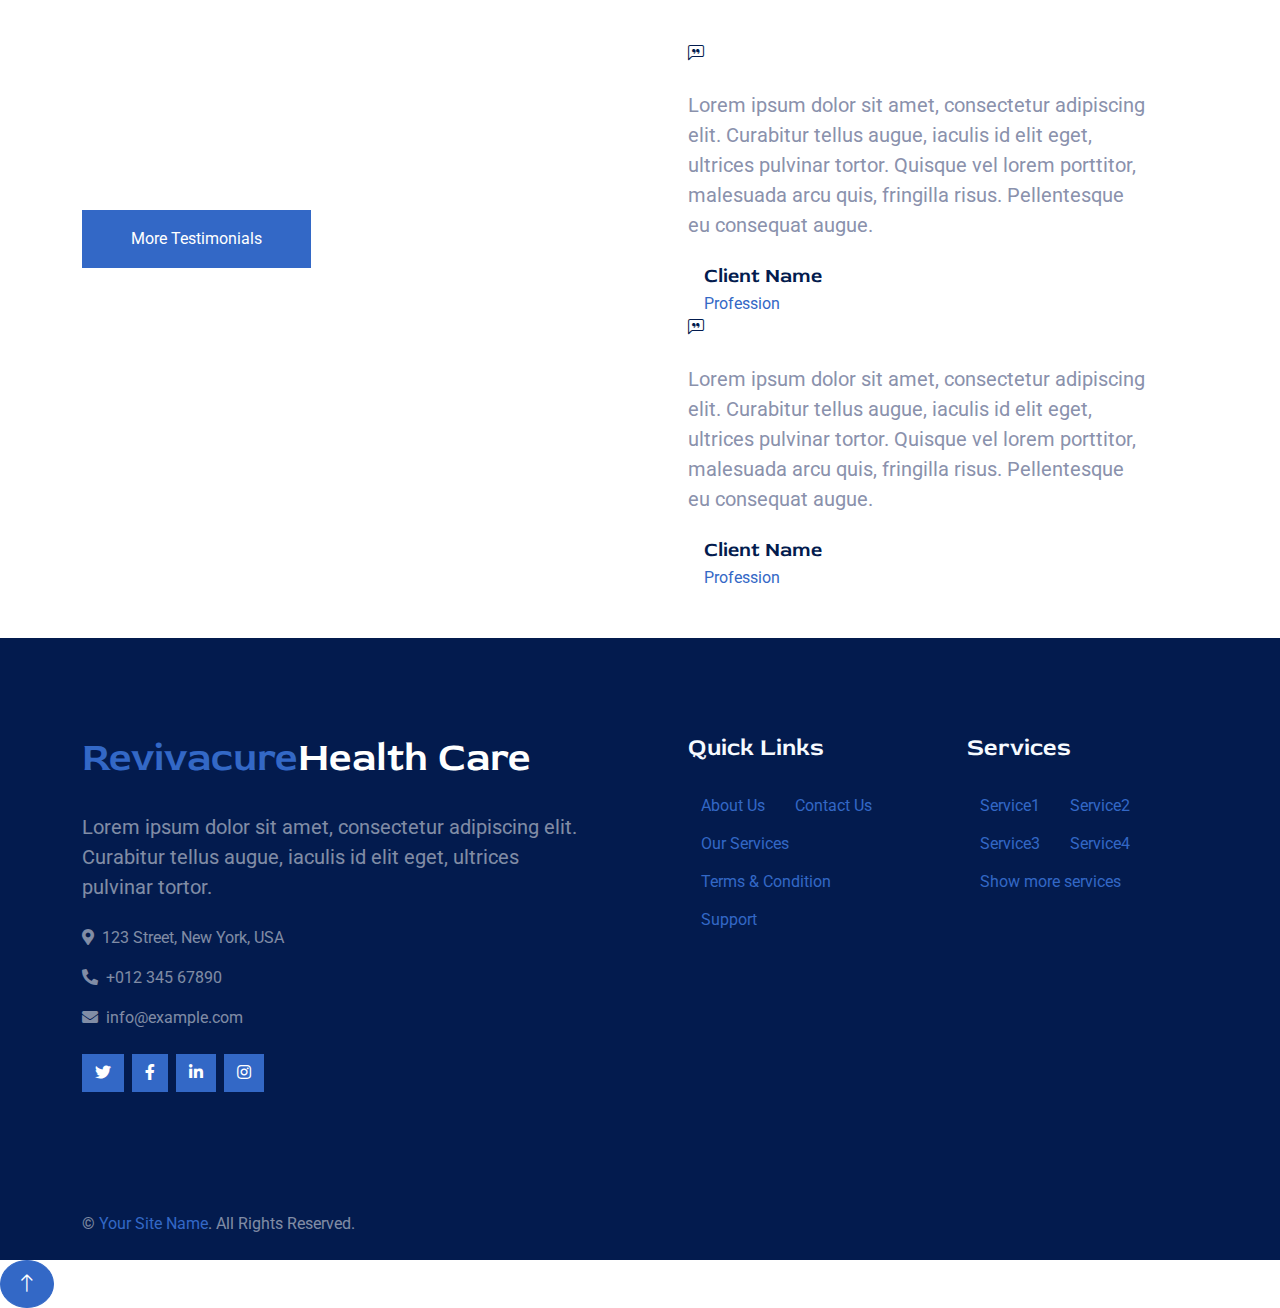
==== commit 4f41b667: "11 feb" ====
--- a/index.html
+++ b/index.html
@@ -49,12 +49,7 @@
                     <small class="me-3"><i class="fa fa-map-marker-alt me-2"></i>123 Street, New York, USA</small>
                     <small class="me-3"><i class="fa fa-clock me-2"></i>Mon-Sat 09am-5pm, Sun Closed</small>
                 </div>
-                <nav class="breadcrumb mb-0">
-                    <a class="breadcrumb-item small text-body" href="#">Career</a>
-                    <a class="breadcrumb-item small text-body" href="#">Support</a>
-                    <a class="breadcrumb-item small text-body" href="#">Terms</a>
-                    <a class="breadcrumb-item small text-body" href="#">FAQs</a>
-                </nav>
+                
             </div>
         </div>
     </div>
@@ -66,18 +61,22 @@
         <div class="container pb-2">
             <div class="d-flex align-items-center justify-content-between">
                 <div class="d-flex">
-                    <i class="bi bi-telephone-inbound fs-2"></i>
-                    <div class="ms-3">
-                        <h5 class="text-white mb-0">Call Now</h5>
-                        <span>+012 345 6789</span>
-                    </div>
-                </div>
-                <a href="index.html" class="h1 text-white mb-0">Revivacure<span class="text-dark">Health Care</span></a>
-                <div class="d-flex">
-                    <i class="bi bi-envelope fs-2"></i>
-                    <div class="ms-3">
-                        <h5 class="text-white mb-0">Mail Now</h5>
-                        <span>info@example.com</span>
+                    <a href="index.html" class="h1 text-white mb-0"> <img loading="lazy" class="img-fluid" style="max-width:100%;height:105px;"src="./img/rchu.webp" alt="logo"></a>
+                </div>
+                <div class="d-flex ">
+                    <div class="d-flex px-2">
+                        
+                        <div class="ms-3">
+                            <h5 class="text-white mb-0">Call Now</h5>
+                            <span>+012 345 6789</span>
+                        </div>
+                    </div>
+                    <div class="d-flex px-2">
+                        <i class="bi bi-envelope fs-2"></i>
+                        <div class="ms-3">
+                            <h5 class="text-white mb-0">Mail Now</h5>
+                            <span>info@example.com</span>
+                        </div>
                     </div>
                 </div>
             </div>
@@ -102,16 +101,8 @@
                         <a href="index.html" class="nav-item nav-link active">Home</a>
                         <a href="about.html" class="nav-item nav-link">About</a>
                         <a href="service.html" class="nav-item nav-link">Services</a>
-                        <div class="nav-item dropdown">
-                            <a href="#" class="nav-link dropdown-toggle" data-bs-toggle="dropdown">Pages</a>
-                            <div class="dropdown-menu bg-light m-0">
-                                <a href="feature.html" class="dropdown-item">Features</a>
-                                <a href="team.html" class="dropdown-item">Our Team</a>
-                                <a href="testimonial.html" class="dropdown-item">Testimonial</a>
-                                <a href="appoinment.html" class="dropdown-item">Appoinment</a>
-                                <a href="404.html" class="dropdown-item">404 Page</a>
-                            </div>
-                        </div>
+                        
+                      <a href="team.html" class="nav-item nav-link">Team</a>
                         <a href="contact.html" class="nav-item nav-link">Contact</a>
                     </div>
                     <div class="ms-auto d-none d-lg-flex">
@@ -151,7 +142,7 @@
                         <div class="container">
                             <div class="row justify-content-end">
                                 <div class="col-lg-7 text-end">
-                                    <h1 class="display-1 text-white animated slideInLeft mb-3">Expet Doctors & Lab Assistants</h1>
+                                    <h1 class="display-1 text-white animated slideInLeft mb-3">Expet Doctors & Jobs</h1>
                                     <p class="mb-5 animated slideInLeft">Lorem ipsum dolor sit amet, consectetur adipiscing elit. Curabitur tellus augue, iaculis id elit eget, ultrices pulvinar tortor. Quisque vel lorem porttitor, malesuada arcu quis, fringilla risus.</p>
                                     <a href="" class="btn btn-primary py-3 px-5 animated slideInLeft">Explore More</a>
                                 </div>
@@ -172,6 +163,26 @@
     </div>
     <!-- Carousel End -->
 
+    
+    <!-- Team Start -->
+    <div class="container-fluid container-team py-5">
+        <div class="container pb-5">
+            <div class="row g-5 align-items-center mb-5">
+                <div class="col-md-6 wow fadeIn" data-wow-delay="0.3s">
+                    <img class="img-fluid w-100" src="img/team-1.jpg" alt="">
+                </div>
+                <div class="col-md-6 wow fadeIn" data-wow-delay="0.5s">
+                    <h1 class="display-6 mb-3">Revivacure Health Care</h1>
+                    <p style="padding-bottom: 50px;"></p>
+                    <p class="mb-4">Lorem ipsum dolor sit amet, consectetur adipiscing elit. Curabitur tellus augue, iaculis id elit eget, ultrices pulvinar tortor. Quisque vel lorem porttitor, malesuada arcu quis, fringilla risus. Pellentesque eu consequat augue.</p>
+                    <p class="mb-4">Lorem ipsum dolor sit amet, consectetur adipiscing elit. Curabitur tellus augue, iaculis id elit eget, ultrices pulvinar tortor. Quisque vel lorem porttitor, malesuada arcu quis, fringilla risus. Pellentesque eu consequat augue.</p>
+
+                </div>
+            </div>
+           
+        </div>
+    </div>
+    <!-- Team End -->
 
     <!-- About Start -->
     <div class="container-fluid py-5">
@@ -274,6 +285,8 @@
     </div>
     <!-- Features End -->
 
+    
+
 
     <!-- Features Start -->
     <div class="container-fluid feature mt-5 wow fadeInUp" data-wow-delay="0.1s">
@@ -281,8 +294,8 @@
             <div class="row g-0">
                 <div class="col-lg-6 pt-lg-5">
                     <div class="bg-white p-5 mt-lg-5">
-                        <h1 class="display-6 mb-4 wow fadeIn" data-wow-delay="0.3s">The Best Medical Test & Laboratory Solution</h1>
-                        <p class="mb-4 wow fadeIn" data-wow-delay="0.4s">Lorem ipsum dolor sit amet, consectetur adipiscing elit. Curabitur tellus augue, iaculis id elit eget, ultrices pulvinar tortor. Quisque vel lorem porttitor, malesuada arcu quis, fringilla risus. Pellentesque eu consequat augue.</p>
+                        <h1 class="display-6 mb-4 wow fadeIn" data-wow-delay="0.3s">facilities We Provide</h1>
+                       
                         <div class="row g-5 pt-2 mb-5">
                             <div class="col-sm-6 wow fadeIn" data-wow-delay="0.3s">
                                 <div class="icon-box-primary mb-4">
@@ -298,20 +311,27 @@
                                 <h5 class="mb-3">Advanced Microscopy</h5>
                                 <span>Lorem ipsum dolor sit amet, consectetur adipiscing elit.</span>
                             </div>
+                            <div class="col-sm-6 wow fadeIn" data-wow-delay="0.3s">
+                                <div class="icon-box-primary mb-4">
+                                    <i class="bi bi-person-plus text-dark"></i>
+                                </div>
+                                <h5 class="mb-3">Experience Doctors</h5>
+                                <span>Lorem ipsum dolor sit amet, consectetur adipiscing elit.</span>
+                            </div>
+                            <div class="col-sm-6 wow fadeIn" data-wow-delay="0.4s">
+                                <div class="icon-box-primary mb-4">
+                                    <i class="bi bi-check-all text-dark"></i>
+                                </div>
+                                <h5 class="mb-3">Advanced Microscopy</h5>
+                                <span>Lorem ipsum dolor sit amet, consectetur adipiscing elit.</span>
+                            </div>
                         </div>
                         <a class="btn btn-primary py-3 px-5 wow fadeIn" data-wow-delay="0.5s" href="">Explore More</a>
                     </div>
                 </div>
                 <div class="col-lg-6">
                     <div class="row h-100 align-items-end">
-                        <div class="col-12 wow fadeIn" data-wow-delay="0.3s">
-                            <div class="d-flex align-items-center justify-content-center" style="min-height: 300px;">
-                                <button type="button" class="btn-play" data-bs-toggle="modal"
-                                    data-src="https://www.youtube.com/embed/DWRcNpR6Kdc" data-bs-target="#videoModal">
-                                    <span></span>
-                                </button>
-                            </div>
-                        </div>
+                        
                         <div class="col-12">
                             <div class="bg-primary p-5">
                                 <div class="experience mb-4 wow fadeIn" data-wow-delay="0.3s">
@@ -377,7 +397,7 @@
     <div class="container-fluid container-service py-5">
         <div class="container pt-5">
             <div class="text-center mx-auto wow fadeInUp" data-wow-delay="0.1s" style="max-width: 600px;">
-                <h1 class="display-6 mb-3">Reliable & High-Quality Laboratory Service</h1>
+                <h1 class="display-6 mb-3">Services We Provide</h1>
                 <p class="mb-5">Lorem ipsum dolor sit amet, consectetur adipiscing elit. Curabitur tellus augue, iaculis id elit eget, ultrices pulvinar tortor.</p>
             </div>
             <div class="row g-4">
@@ -388,7 +408,6 @@
                         </div>
                         <h5 class="mb-3">Pathology Testing</h4>
                             <p class="mb-4">Lorem ipsum dolor sit amet, consectetur adipiscing elit. Curabitur tellus augue.</p>
-                        <a class="btn btn-light px-3" href="">Read More<i class="bi bi-chevron-double-right ms-1"></i></a>
                     </div>
                 </div>
                 <div class="col-lg-3 col-md-6 wow fadeInUp" data-wow-delay="0.3s">
@@ -398,7 +417,6 @@
                         </div>
                         <h5 class="mb-3">Microbiology Tests</h4>
                             <p class="mb-4">Lorem ipsum dolor sit amet, consectetur adipiscing elit. Curabitur tellus augue.</p>
-                        <a class="btn btn-light px-3" href="">Read More<i class="bi bi-chevron-double-right ms-1"></i></a>
                     </div>
                 </div>
                 <div class="col-lg-3 col-md-6 wow fadeInUp" data-wow-delay="0.5s">
@@ -408,7 +426,6 @@
                         </div>
                         <h5 class="mb-3">Biochemistry Tests</h4>
                             <p class="mb-4">Lorem ipsum dolor sit amet, consectetur adipiscing elit. Curabitur tellus augue.</p>
-                        <a class="btn btn-light px-3" href="">Read More<i class="bi bi-chevron-double-right ms-1"></i></a>
                     </div>
                 </div>
                 <div class="col-lg-3 col-md-6 wow fadeInUp" data-wow-delay="0.7s">
@@ -418,228 +435,19 @@
                         </div>
                         <h5 class="mb-3">Histopatology Tests</h4>
                             <p class="mb-4">Lorem ipsum dolor sit amet, consectetur adipiscing elit. Curabitur tellus augue.</p>
-                        <a class="btn btn-light px-3" href="">Read More<i class="bi bi-chevron-double-right ms-1"></i></a>
-                    </div>
-                </div>
-                <div class="col-lg-3 col-md-6 wow fadeInUp" data-wow-delay="0.1s">
-                    <div class="service-item">
-                        <div class="icon-box-primary mb-4">
-                            <i class="bi bi-capsule text-dark"></i>
-                        </div>
-                        <h5 class="mb-3">Urine Tests</h4>
-                            <p class="mb-4">Lorem ipsum dolor sit amet, consectetur adipiscing elit. Curabitur tellus augue.</p>
-                        <a class="btn btn-light px-3" href="">Read More<i class="bi bi-chevron-double-right ms-1"></i></a>
-                    </div>
-                </div>
-                <div class="col-lg-3 col-md-6 wow fadeInUp" data-wow-delay="0.3s">
-                    <div class="service-item">
-                        <div class="icon-box-primary mb-4">
-                            <i class="bi bi-prescription2 text-dark"></i>
-                        </div>
-                        <h5 class="mb-3">Blood Tests</h4>
-                            <p class="mb-4">Lorem ipsum dolor sit amet, consectetur adipiscing elit. Curabitur tellus augue.</p>
-                        <a class="btn btn-light px-3" href="">Read More<i class="bi bi-chevron-double-right ms-1"></i></a>
-                    </div>
-                </div>
-                <div class="col-lg-3 col-md-6 wow fadeInUp" data-wow-delay="0.5s">
-                    <div class="service-item">
-                        <div class="icon-box-primary mb-4">
-                            <i class="bi bi-clipboard2-pulse text-dark"></i>
-                        </div>
-                        <h5 class="mb-3">Fever Tests</h4>
-                            <p class="mb-4">Lorem ipsum dolor sit amet, consectetur adipiscing elit. Curabitur tellus augue.</p>
-                        <a class="btn btn-light px-3" href="">Read More<i class="bi bi-chevron-double-right ms-1"></i></a>
-                    </div>
-                </div>
-                <div class="col-lg-3 col-md-6 wow fadeInUp" data-wow-delay="0.7s">
-                    <div class="service-item">
-                        <div class="icon-box-primary mb-4">
-                            <i class="bi bi-file-medical text-dark"></i>
-                        </div>
-                        <h5 class="mb-3">Allergy Tests</h4>
-                            <p class="mb-4">Lorem ipsum dolor sit amet, consectetur adipiscing elit. Curabitur tellus augue.</p>
-                        <a class="btn btn-light px-3" href="">Read More<i class="bi bi-chevron-double-right ms-1"></i></a>
-                    </div>
-                </div>
+                    </div>
+                </div>
+
+                <center><a  class="  btn btn-primary py-3 px-5 wow fadeIn" data-wow-delay="0.5s" href="service.html" style="visibility: visible; animation-delay: 0.5s; animation-name: fadeIn;width: 300px;">Explore More Services</a></center>
             </div>
         </div>
     </div>
     <!-- Service End -->
 
 
-    <!-- Appoinment Start -->
-    <div class="container-fluid py-5">
-        <div class="container">
-            <div class="row g-5">
-                <div class="col-lg-6 wow fadeInUp" data-wow-delay="0.1s">
-                    <h1 class="display-6 mb-4">We Ensure You Will Always Get The Best Result</h1>
-                    <p>Lorem ipsum dolor sit amet, consectetur adipiscing elit. Curabitur tellus augue, iaculis id elit eget, ultrices pulvinar tortor. Quisque vel lorem porttitor, malesuada arcu quis, fringilla risus. Pellentesque eu consequat augue.</p>
-                    <p class="mb-4">Lorem ipsum dolor sit amet, consectetur adipiscing elit. Curabitur tellus augue, iaculis id elit eget, ultrices pulvinar tortor.</p>
-                    <div class="d-flex align-items-start wow fadeIn" data-wow-delay="0.3s">
-                        <div class="icon-box-primary">
-                            <i class="bi bi-geo-alt text-dark fs-1"></i>
-                        </div>
-                        <div class="ms-3">
-                            <h5>Office Address</h5>
-                            <span>123 Street, New York, USA</span>
-                        </div>
-                    </div>
-                    <hr>
-                    <div class="d-flex align-items-start wow fadeIn" data-wow-delay="0.4s">
-                        <div class="icon-box-primary">
-                            <i class="bi bi-clock text-dark fs-1"></i>
-                        </div>
-                        <div class="ms-3">
-                            <h5>Office Time</h5>
-                            <span>Mon-Sat 09am-5pm, Sun Closed</span>
-                        </div>
-                    </div>
-                </div>
-                <div class="col-lg-6 wow fadeInUp" data-wow-delay="0.5s">
-                    <h2 class="mb-4">Online Appoinment</h2>
-                    <div class="row g-3">
-                        <div class="col-sm-6">
-                            <div class="form-floating">
-                                <input type="text" class="form-control" id="name" placeholder="Your Name">
-                                <label for="name">Your Name</label>
-                            </div>
-                        </div>
-                        <div class="col-sm-6">
-                            <div class="form-floating">
-                                <input type="email" class="form-control" id="mail" placeholder="Your Email">
-                                <label for="mail">Your Email</label>
-                            </div>
-                        </div>
-                        <div class="col-sm-6">
-                            <div class="form-floating">
-                                <input type="text" class="form-control" id="mobile" placeholder="Your Mobile">
-                                <label for="mobile">Your Mobile</label>
-                            </div>
-                        </div>
-                        <div class="col-sm-6">
-                            <div class="form-floating">
-                                <select class="form-select" id="service">
-                                    <option selected>Pathology Testing</option>
-                                    <option value="">Microbiology Tests</option>
-                                    <option value="">Biochemistry Tests</option>
-                                    <option value="">Histopatology Tests</option>
-                                </select>
-                                <label for="service">Choose A Service</label>
-                            </div>
-                        </div>
-                        <div class="col-12">
-                            <div class="form-floating">
-                                <textarea class="form-control" placeholder="Leave a message here" id="message"
-                                    style="height: 130px"></textarea>
-                                <label for="message">Message</label>
-                            </div>
-                        </div>
-                        <div class="col-12 text-center">
-                            <button class="btn btn-primary w-100 py-3" type="submit">Submit Now</button>
-                        </div>
-                    </div>
-                </div>
-            </div>
-        </div>
-    </div>
-    <!-- Appoinment Start -->
-
-
-    <!-- Team Start -->
-    <div class="container-fluid container-team py-5">
-        <div class="container pb-5">
-            <div class="row g-5 align-items-center mb-5">
-                <div class="col-md-6 wow fadeIn" data-wow-delay="0.3s">
-                    <img class="img-fluid w-100" src="img/team-1.jpg" alt="">
-                </div>
-                <div class="col-md-6 wow fadeIn" data-wow-delay="0.5s">
-                    <h1 class="display-6 mb-3">Dr. John Martin</h1>
-                    <p class="mb-1">CEO & Founder</p>
-                    <p class="mb-5">Labsky, New York, USA</p>
-                    <h3 class="mb-3">Biography</h3>
-                    <p class="mb-4">Lorem ipsum dolor sit amet, consectetur adipiscing elit. Curabitur tellus augue, iaculis id elit eget, ultrices pulvinar tortor. Quisque vel lorem porttitor, malesuada arcu quis, fringilla risus. Pellentesque eu consequat augue.</p>
-                    <p class="mb-4">Lorem ipsum dolor sit amet, consectetur adipiscing elit. Curabitur tellus augue, iaculis id elit eget, ultrices pulvinar tortor. Quisque vel lorem porttitor, malesuada arcu quis, fringilla risus. Pellentesque eu consequat augue.</p>
-                    <div class="d-flex">
-                        <a class="btn btn-lg-square btn-primary me-2" href=""><i class="fab fa-facebook-f"></i></a>
-                        <a class="btn btn-lg-square btn-primary me-2" href=""><i class="fab fa-twitter"></i></a>
-                        <a class="btn btn-lg-square btn-primary me-2" href=""><i class="fab fa-linkedin-in"></i></a>
-                        <a class="btn btn-lg-square btn-primary me-2" href=""><i class="fab fa-youtube"></i></a>
-                    </div>
-                </div>
-            </div>
-            <div class="row g-4">
-                <div class="col-lg-3 col-md-6 wow fadeInUp" data-wow-delay="0.1s">
-                    <div class="team-item">
-                        <div class="position-relative overflow-hidden">
-                            <img class="img-fluid w-100" src="img/team-2.jpg" alt="">
-                            <div class="team-social">
-                                <a class="btn btn-square btn-light mx-1" href=""><i class="fab fa-facebook-f"></i></a>
-                                <a class="btn btn-square btn-light mx-1" href=""><i class="fab fa-twitter"></i></a>
-                                <a class="btn btn-square btn-light mx-1" href=""><i class="fab fa-linkedin-in"></i></a>
-                                <a class="btn btn-square btn-light mx-1" href=""><i class="fab fa-youtube"></i></a>
-                            </div>
-                        </div>
-                        <div class="text-center p-4">
-                            <h5 class="mb-1">Alex Robin</h5>
-                            <span>Lab Assistant</span>
-                        </div>
-                    </div>
-                </div>
-                <div class="col-lg-3 col-md-6 wow fadeInUp" data-wow-delay="0.3s">
-                    <div class="team-item">
-                        <div class="position-relative overflow-hidden">
-                            <img class="img-fluid w-100" src="img/team-3.jpg" alt="">
-                            <div class="team-social">
-                                <a class="btn btn-square btn-light mx-1" href=""><i class="fab fa-facebook-f"></i></a>
-                                <a class="btn btn-square btn-light mx-1" href=""><i class="fab fa-twitter"></i></a>
-                                <a class="btn btn-square btn-light mx-1" href=""><i class="fab fa-linkedin-in"></i></a>
-                                <a class="btn btn-square btn-light mx-1" href=""><i class="fab fa-youtube"></i></a>
-                            </div>
-                        </div>
-                        <div class="text-center p-4">
-                            <h5 class="mb-1">Andrew Bon</h5>
-                            <span>Lab Assistant</span>
-                        </div>
-                    </div>
-                </div>
-                <div class="col-lg-3 col-md-6 wow fadeInUp" data-wow-delay="0.5s">
-                    <div class="team-item">
-                        <div class="position-relative overflow-hidden">
-                            <img class="img-fluid w-100" src="img/team-4.jpg" alt="">
-                            <div class="team-social">
-                                <a class="btn btn-square btn-light mx-1" href=""><i class="fab fa-facebook-f"></i></a>
-                                <a class="btn btn-square btn-light mx-1" href=""><i class="fab fa-twitter"></i></a>
-                                <a class="btn btn-square btn-light mx-1" href=""><i class="fab fa-linkedin-in"></i></a>
-                                <a class="btn btn-square btn-light mx-1" href=""><i class="fab fa-youtube"></i></a>
-                            </div>
-                        </div>
-                        <div class="text-center p-4">
-                            <h5 class="mb-1">Martin Tompson</h5>
-                            <span>Lab Assistant</span>
-                        </div>
-                    </div>
-                </div>
-                <div class="col-lg-3 col-md-6 wow fadeInUp" data-wow-delay="0.7s">
-                    <div class="team-item">
-                        <div class="position-relative overflow-hidden">
-                            <img class="img-fluid w-100" src="img/team-5.jpg" alt="">
-                            <div class="team-social">
-                                <a class="btn btn-square btn-light mx-1" href=""><i class="fab fa-facebook-f"></i></a>
-                                <a class="btn btn-square btn-light mx-1" href=""><i class="fab fa-twitter"></i></a>
-                                <a class="btn btn-square btn-light mx-1" href=""><i class="fab fa-linkedin-in"></i></a>
-                                <a class="btn btn-square btn-light mx-1" href=""><i class="fab fa-youtube"></i></a>
-                            </div>
-                        </div>
-                        <div class="text-center p-4">
-                            <h5 class="mb-1">Clarabelle Samber</h5>
-                            <span>Lab Assistant</span>
-                        </div>
-                    </div>
-                </div>
-            </div>
-        </div>
-    </div>
-    <!-- Team End -->
+
+
+
 
 
     <!-- Testimonial Start -->
@@ -718,22 +526,15 @@
                             <a class="btn btn-link" href="">Terms & Condition</a>
                             <a class="btn btn-link" href="">Support</a>
                         </div>
-                        <div class="col-sm-6">
-                            <h4 class="text-light mb-4">Popular Links</h4>
-                            <a class="btn btn-link" href="">About Us</a>
-                            <a class="btn btn-link" href="">Contact Us</a>
-                            <a class="btn btn-link" href="">Our Services</a>
-                            <a class="btn btn-link" href="">Terms & Condition</a>
-                            <a class="btn btn-link" href="">Support</a>
-                        </div>
-                        <div class="col-sm-12">
-                            <h4 class="text-light mb-4">Newsletter</h4>
-                            <div class="w-100">
-                                <div class="input-group">
-                                    <input type="text" class="form-control border-0 py-3 px-4" style="background: rgba(255, 255, 255, .1);" placeholder="Your Email Address"><button class="btn btn-primary px-4">Sign Up</button>
-                                </div>
-                            </div>
-                        </div>
+                      <div class="col-sm-6">
+                            <h4 class="text-light mb-4">Services</h4>
+                            <a class="btn btn-link" href="">Service1</a>
+                            <a class="btn btn-link" href=""> Service2</a>
+                            <a class="btn btn-link" href="">Service3</a>
+                            <a class="btn btn-link" href="">Service4</a>
+                            <a class="btn btn-link" href="">Show more services</a>
+                        </div>
+                        
                     </div>
                 </div>
             </div>
@@ -751,7 +552,7 @@
                 </div>
                 <div class="col-md-6 text-center text-md-end">
                     <!--/*** This template is free as long as you keep the footer author’s credit link/attribution link/backlink. If you'd like to use the template without the footer author’s credit link/attribution link/backlink, you can purchase the Credit Removal License from "https://htmlcodex.com/credit-removal". Thank you for your support. ***/-->
-                    <p class="mb-0">Designed by <a href="ikontel.com">HTML Codex</a></p>
+                    
                 </div>
             </div>
         </div>
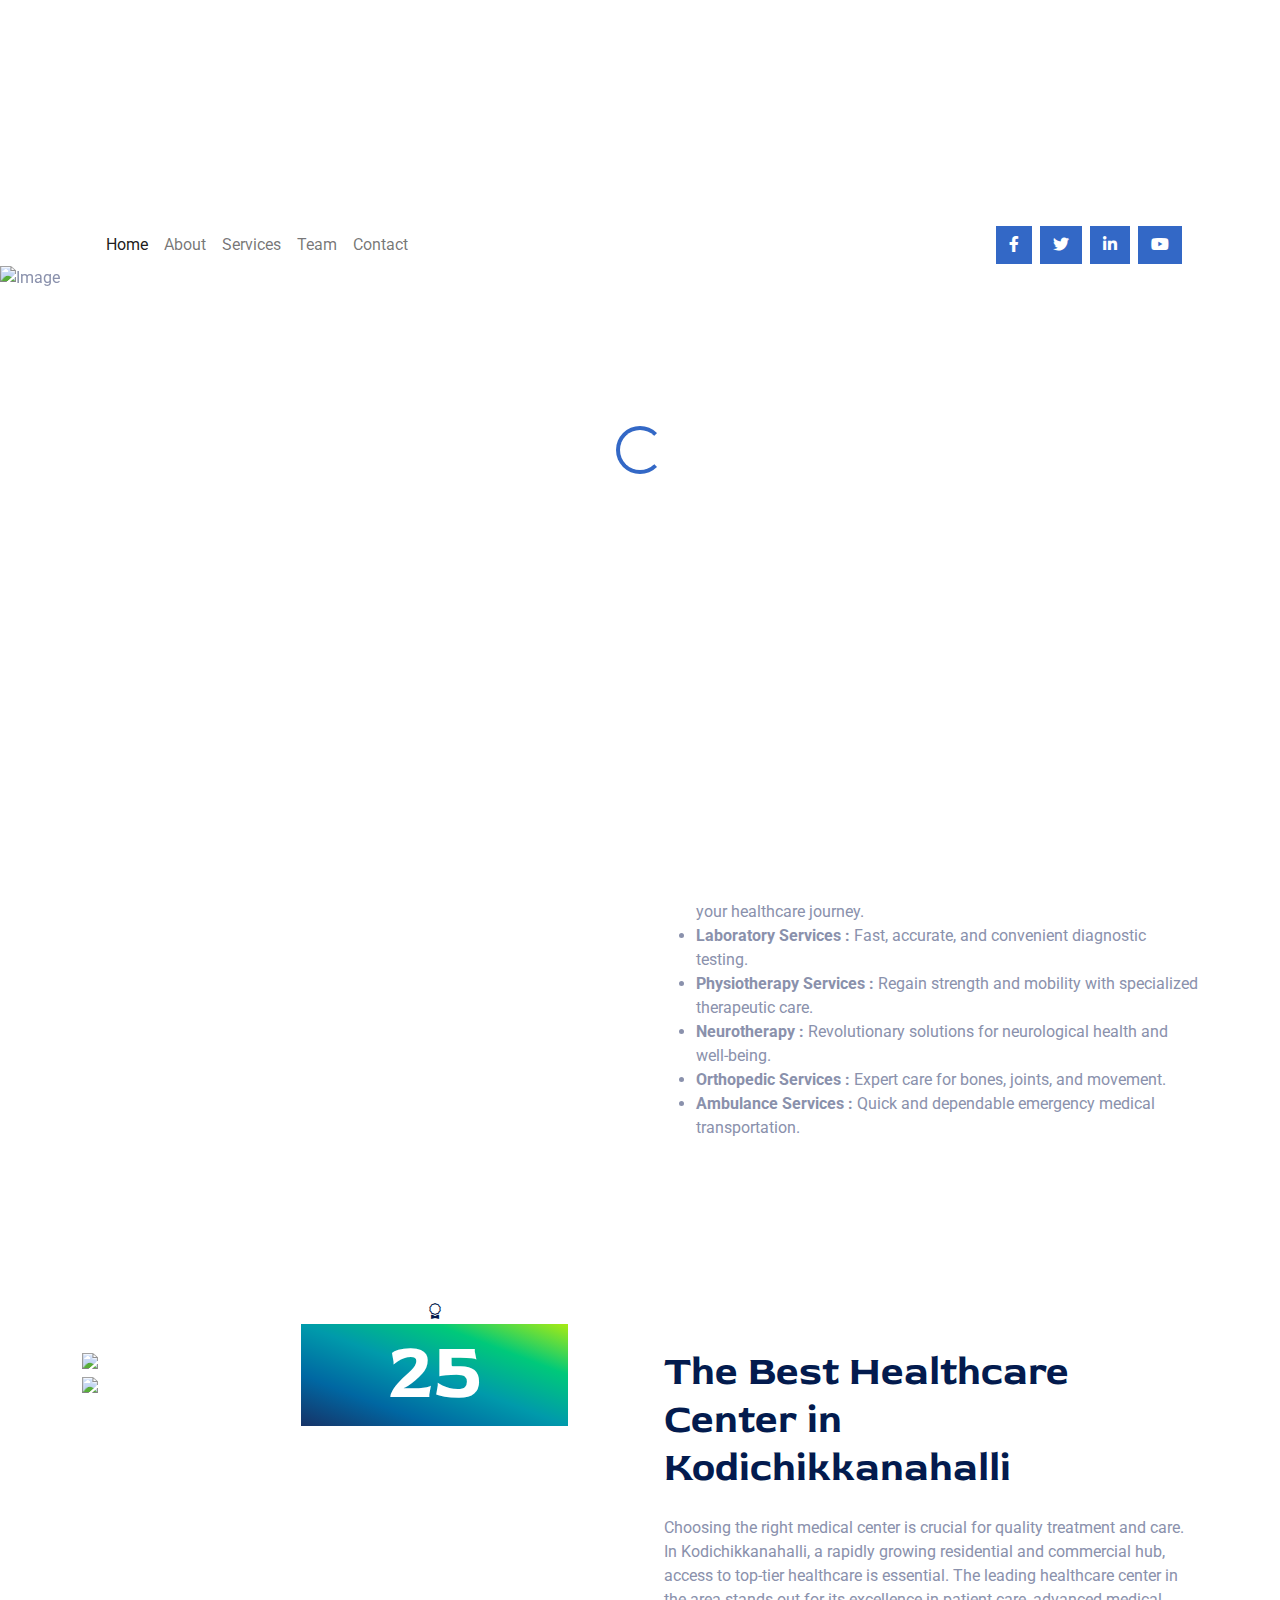
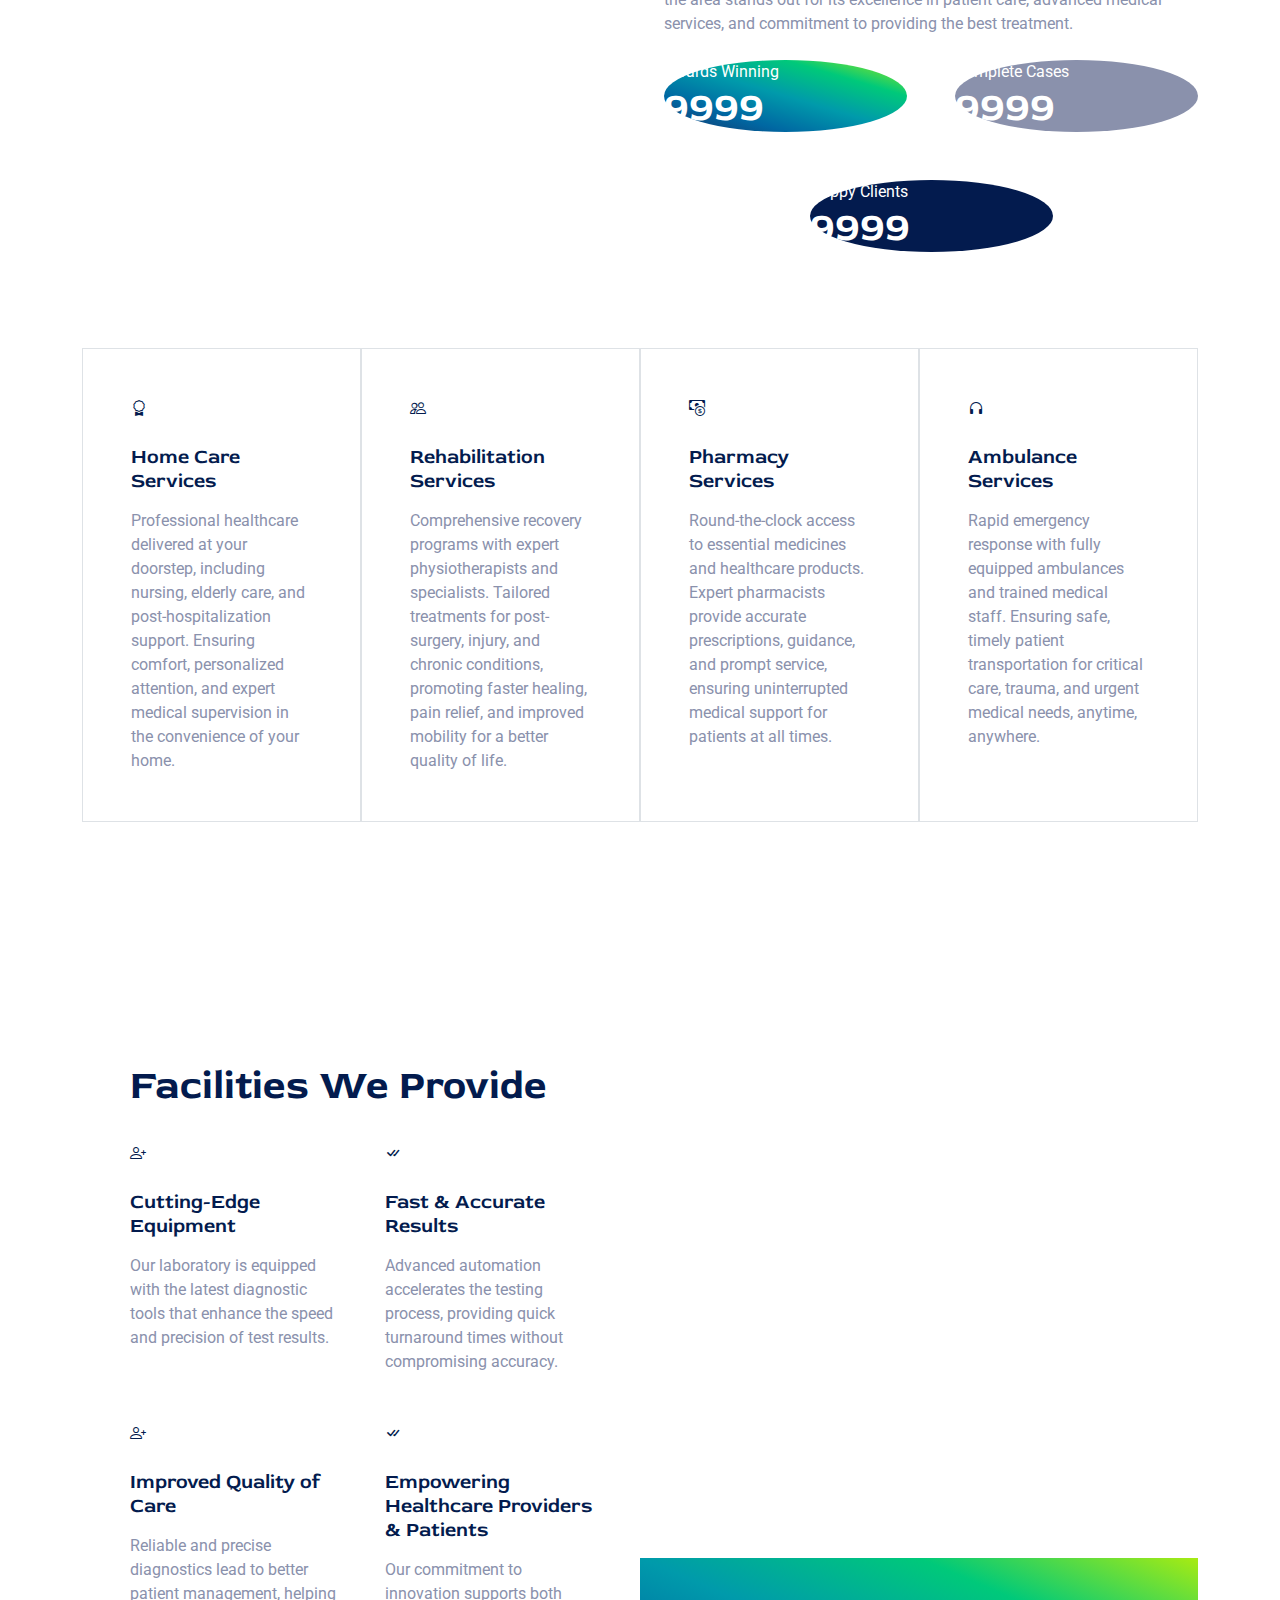
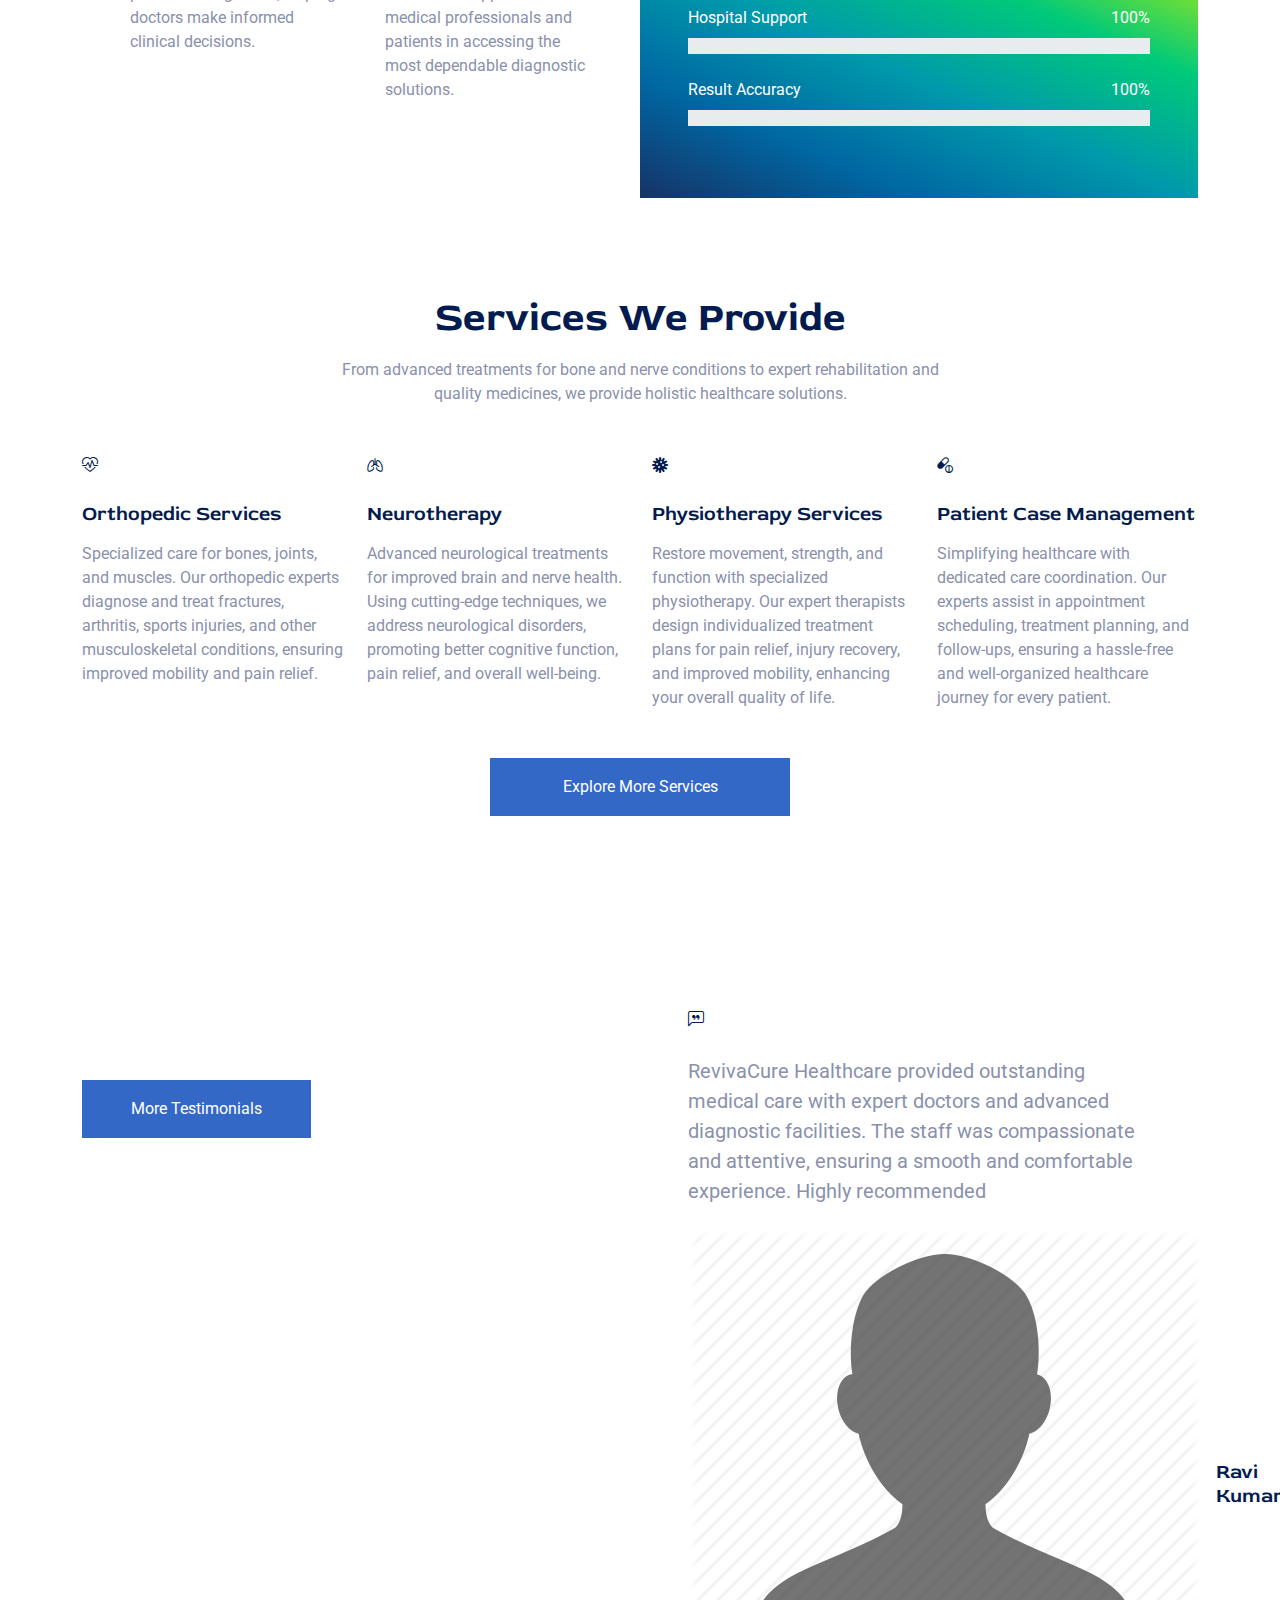
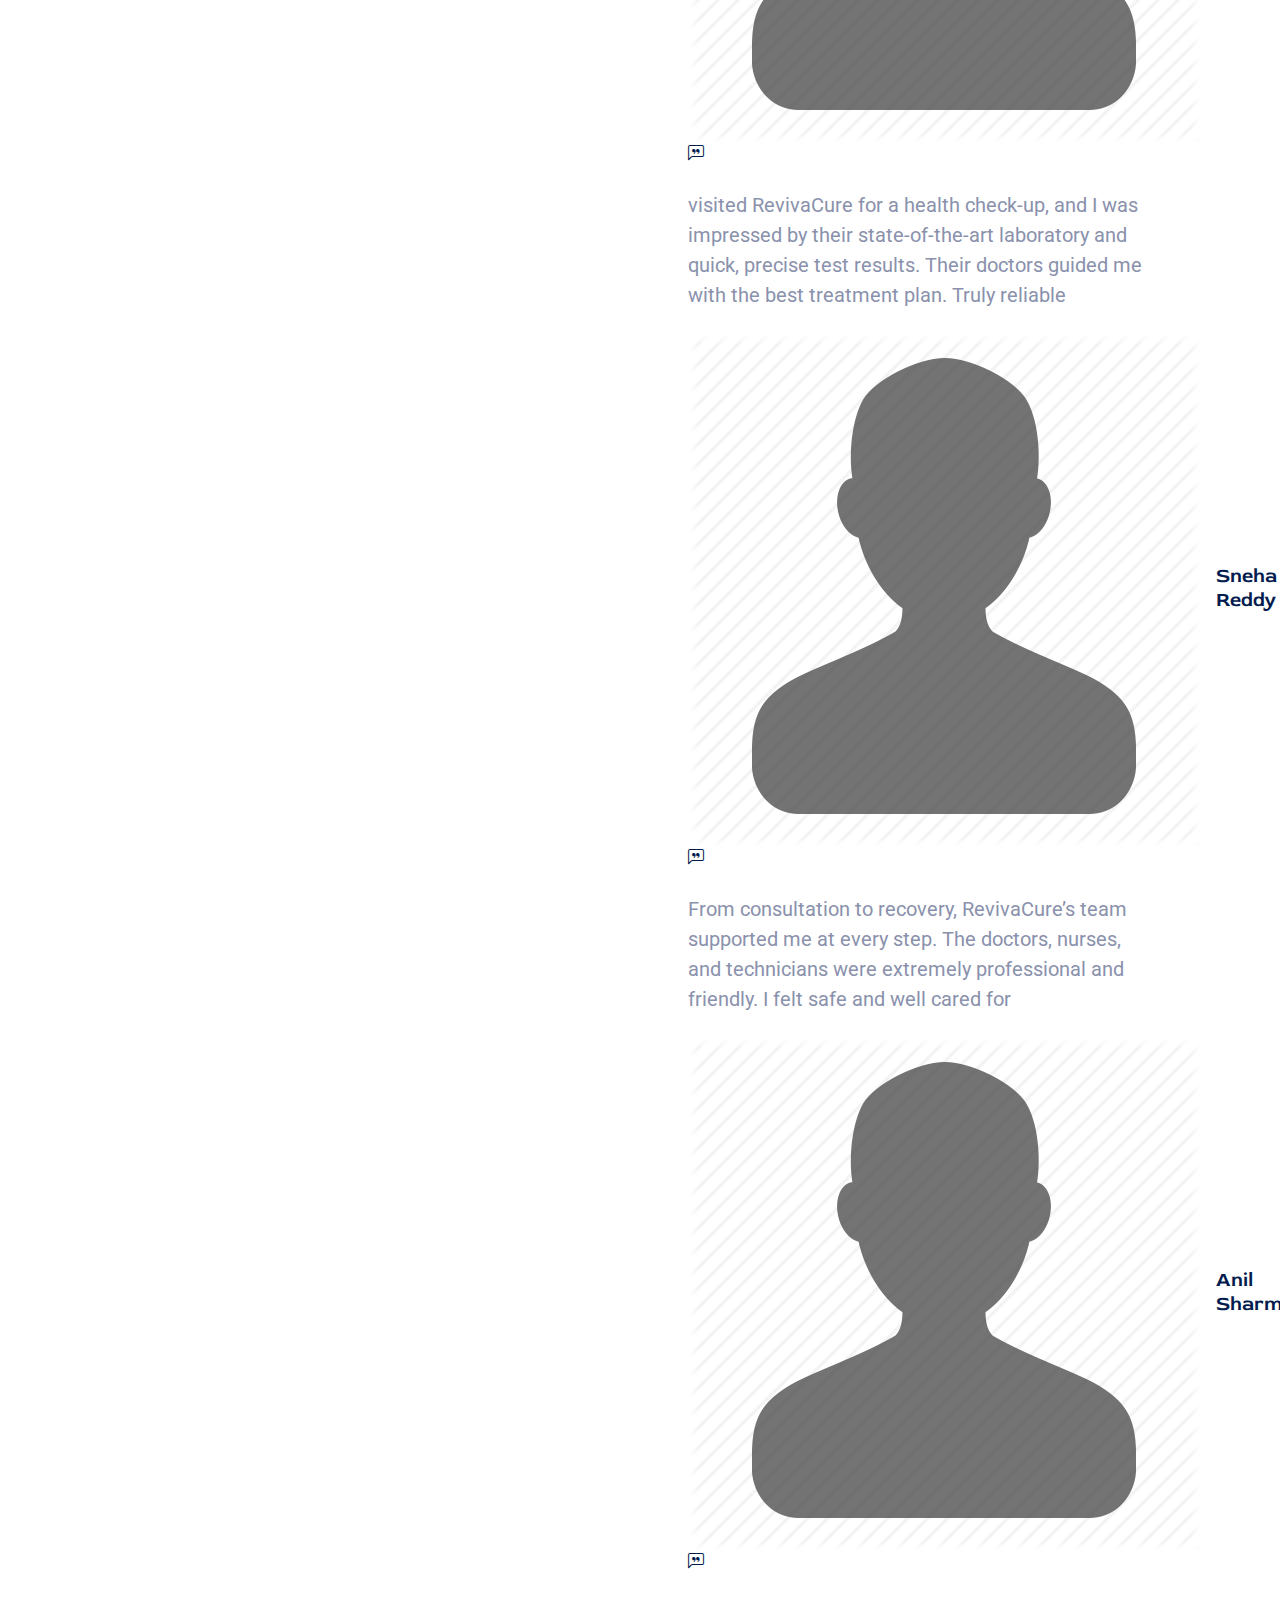
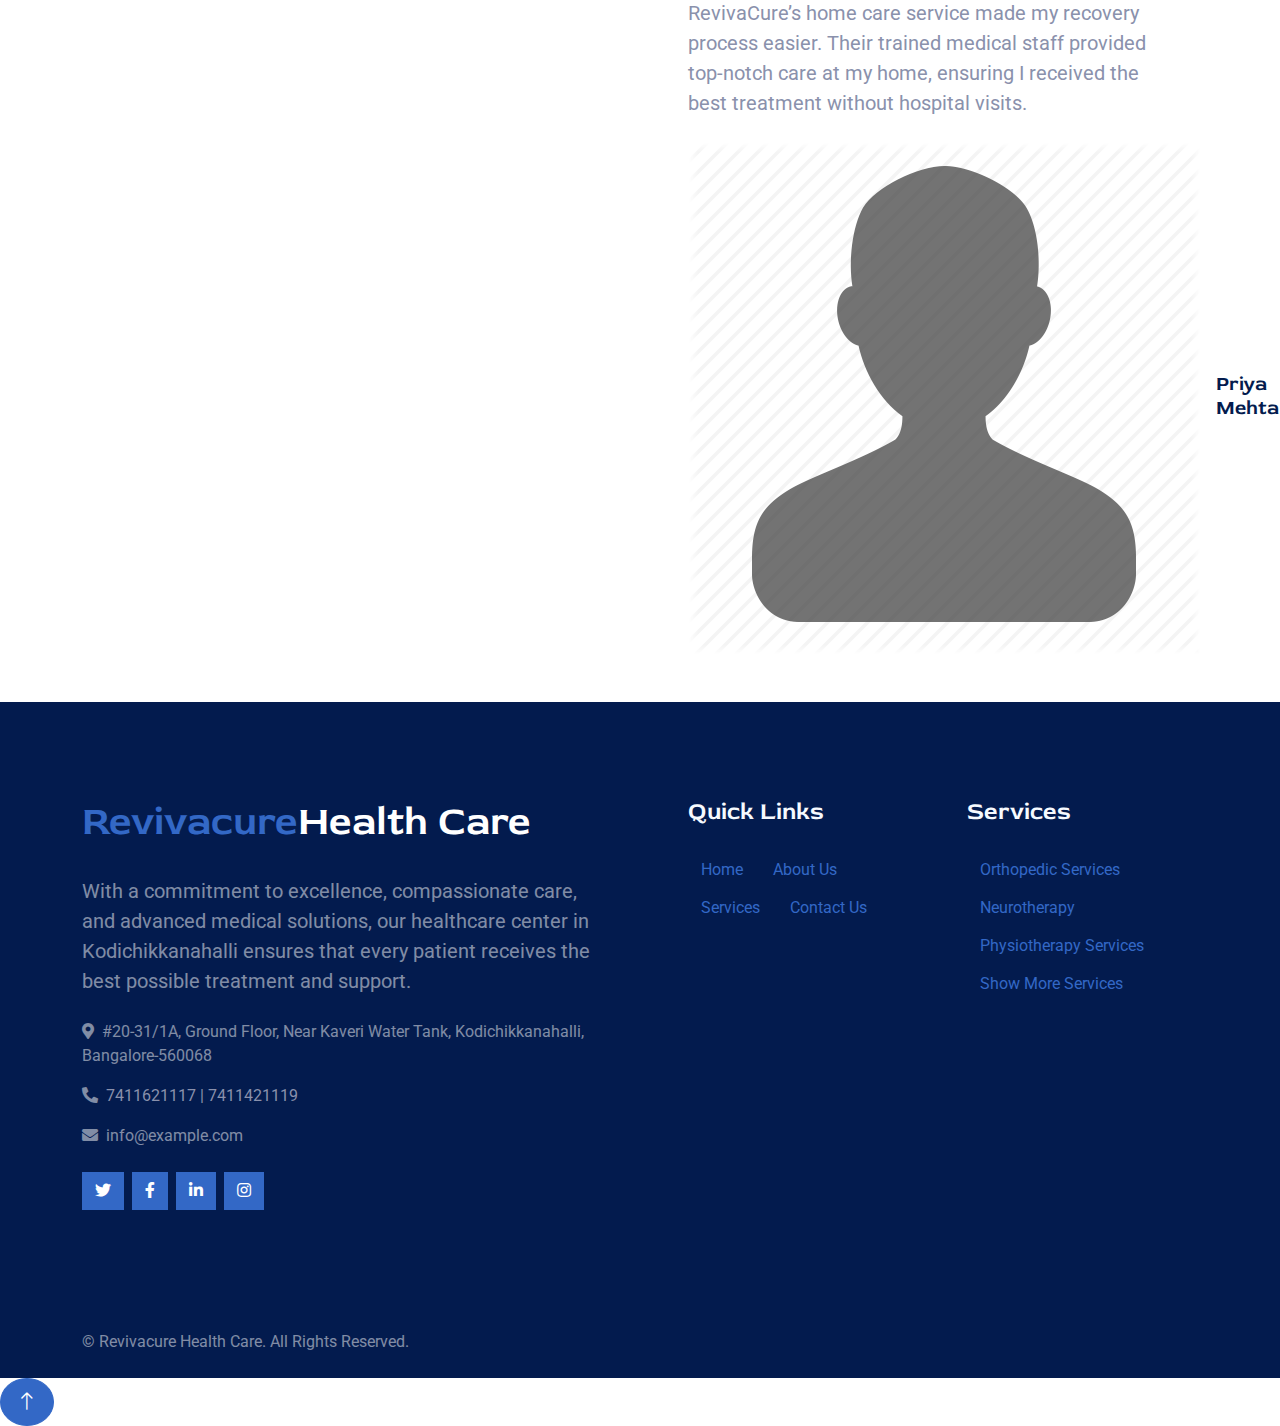
==== commit d26fdceb: "12 feb" ====
--- a/index.html
+++ b/index.html
@@ -46,10 +46,12 @@
         <div class="container">
             <div class="d-flex justify-content-between">
                 <div>
-                    <small class="me-3"><i class="fa fa-map-marker-alt me-2"></i>123 Street, New York, USA</small>
+                    <small class="me-3"><i class="fa fa-map-marker-alt me-2"></i>#20-31/1A, Ground Floor, Near Kaveri Water Tank,
+Kodichikkanahalli, Bangalore-560068
+</small>
                     <small class="me-3"><i class="fa fa-clock me-2"></i>Mon-Sat 09am-5pm, Sun Closed</small>
                 </div>
-                
+
             </div>
         </div>
     </div>
@@ -61,11 +63,12 @@
         <div class="container pb-2">
             <div class="d-flex align-items-center justify-content-between">
                 <div class="d-flex">
-                    <a href="index.html" class="h1 text-white mb-0"> <img loading="lazy" class="img-fluid" style="max-width:100%;height:105px;"src="./img/rchu.webp" alt="logo"></a>
+                    <a href="index.html" class="h1 text-white mb-0"> <img loading="lazy" class="img-fluid"
+                            style="max-width:100%;height:105px;" src="./img/rchu.webp" alt="logo"></a>
                 </div>
                 <div class="d-flex ">
                     <div class="d-flex px-2">
-                        
+
                         <div class="ms-3">
                             <h5 class="text-white mb-0">Call Now</h5>
                             <span>+012 345 6789</span>
@@ -101,8 +104,8 @@
                         <a href="index.html" class="nav-item nav-link active">Home</a>
                         <a href="about.html" class="nav-item nav-link">About</a>
                         <a href="service.html" class="nav-item nav-link">Services</a>
-                        
-                      <a href="team.html" class="nav-item nav-link">Team</a>
+
+                        <a href="team.html" class="nav-item nav-link">Team</a>
                         <a href="contact.html" class="nav-item nav-link">Contact</a>
                     </div>
                     <div class="ms-auto d-none d-lg-flex">
@@ -128,9 +131,13 @@
                         <div class="container">
                             <div class="row justify-content-start">
                                 <div class="col-lg-7 text-start">
-                                    <h1 class="display-1 text-white animated slideInRight mb-3">Award Winning Laboratory Center</h1>
-                                    <p class="mb-5 animated slideInRight">Lorem ipsum dolor sit amet, consectetur adipiscing elit. Curabitur tellus augue, iaculis id elit eget, ultrices pulvinar tortor. Quisque vel lorem porttitor, malesuada arcu quis, fringilla risus.</p>
-                                    <a href="" class="btn btn-primary py-3 px-5 animated slideInRight">Explore More</a>
+                                    <h1 class="display-1 text-white animated slideInRight mb-3"
+                                        style="font-size: 60px;">Best Healthcare Center
+                                        in Kodichikkanahalli, Bangalore</h1>
+                                    <p class="mb-5 animated slideInRight">
+                                        Our expert team ensures your health and recovery are in the best hands,
+                                        supported by cutting-edge technology and compassionate care
+                                    </p>
                                 </div>
                             </div>
                         </div>
@@ -142,9 +149,15 @@
                         <div class="container">
                             <div class="row justify-content-end">
                                 <div class="col-lg-7 text-end">
-                                    <h1 class="display-1 text-white animated slideInLeft mb-3">Expet Doctors & Jobs</h1>
-                                    <p class="mb-5 animated slideInLeft">Lorem ipsum dolor sit amet, consectetur adipiscing elit. Curabitur tellus augue, iaculis id elit eget, ultrices pulvinar tortor. Quisque vel lorem porttitor, malesuada arcu quis, fringilla risus.</p>
-                                    <a href="" class="btn btn-primary py-3 px-5 animated slideInLeft">Explore More</a>
+                                    <h1 class="display-1 text-white animated slideInLeft mb-3" style="font-size: 60px;">
+                                        revivaCure Healthcare
+                                    </h1>
+                                    <p class="mb-5 animated slideInLeft">
+                                        All Your Healthcare Needs under One Roof
+                                        From consultations to rehabilitation, diagnostics to pharmacy, and beyond – all
+                                        your medical needs are met under one roof with care and excellence at
+                                        revivaCure.
+                                    </p>
                                 </div>
                             </div>
                         </div>
@@ -163,7 +176,7 @@
     </div>
     <!-- Carousel End -->
 
-    
+
     <!-- Team Start -->
     <div class="container-fluid container-team py-5">
         <div class="container pb-5">
@@ -174,12 +187,41 @@
                 <div class="col-md-6 wow fadeIn" data-wow-delay="0.5s">
                     <h1 class="display-6 mb-3">Revivacure Health Care</h1>
                     <p style="padding-bottom: 50px;"></p>
-                    <p class="mb-4">Lorem ipsum dolor sit amet, consectetur adipiscing elit. Curabitur tellus augue, iaculis id elit eget, ultrices pulvinar tortor. Quisque vel lorem porttitor, malesuada arcu quis, fringilla risus. Pellentesque eu consequat augue.</p>
-                    <p class="mb-4">Lorem ipsum dolor sit amet, consectetur adipiscing elit. Curabitur tellus augue, iaculis id elit eget, ultrices pulvinar tortor. Quisque vel lorem porttitor, malesuada arcu quis, fringilla risus. Pellentesque eu consequat augue.</p>
-
-                </div>
-            </div>
-           
+                    <p class="mb-4">At revivaCure Healthcare, we take pride in using innovative and automated technology
+                        for
+                        sample analysis. Our cutting-edge equipment ensures fast, accurate, and reliable results,
+                        reducing
+                        human error and enhancing diagnostic efficiency. With advanced automation, we streamline the
+                        testing process, delivering timely reports and precise findings. This commitment to innovation
+                        improves the quality of care we provide, empowering both healthcare providers and patients with
+                        the most reliable diagnostic solutions.</p>
+                    <p class="mb-4">
+                    <ul>
+                        <li> <strong>Rehabilitation Care : </strong> Guiding you back to health with tailored recovery
+                            plans. </li>
+                        <li> <strong>Doctor Consultation :</strong> Consult top specialists for personalized care and
+                            expert advice. </li>
+                        <li><strong>Home Care :</strong> Bringing professional healthcare to the comfort of your home.
+                        </li>
+                        <li><strong>Patient Case Management :</strong> Dedicated care coordination to simplify your
+                            healthcare
+                            journey.
+                        </li>
+                        <li><strong>Laboratory Services :</strong> Fast, accurate, and convenient diagnostic testing.
+                        </li>
+                        <li><strong>Physiotherapy Services :</strong> Regain strength and mobility with specialized
+                            therapeutic care. </li>
+                        <li> <strong>Neurotherapy :</strong> Revolutionary solutions for neurological health and
+                            well-being. </li>
+                        <li> <strong>Orthopedic Services :</strong> Expert care for bones, joints, and movement.
+                        <li> <strong>Ambulance Services :</strong> Quick and dependable emergency medical
+                            transportation. </li>
+                    </ul>
+                    </p>
+
+                </div>
+            </div>
+
         </div>
     </div>
     <!-- Team End -->
@@ -200,7 +242,8 @@
                             <img class="img-fluid" src="img/about-3.jpg">
                         </div>
                         <div class="col-6">
-                            <div class="bg-primary w-100 h-100 mt-n5 ms-n5 d-flex flex-column align-items-center justify-content-center">
+                            <div
+                                class="bg-primary w-100 h-100 mt-n5 ms-n5 d-flex flex-column align-items-center justify-content-center">
                                 <div class="icon-box-light">
                                     <i class="bi bi-award text-dark"></i>
                                 </div>
@@ -211,8 +254,13 @@
                     </div>
                 </div>
                 <div class="col-lg-6 wow fadeIn" data-wow-delay="0.5s">
-                    <h1 class="display-6 mb-4">Trusted Lab Experts and Latest Lab Technologies</h1>
-                    <p class="mb-4">Lorem ipsum dolor sit amet, consectetur adipiscing elit. Curabitur tellus augue, iaculis id elit eget, ultrices pulvinar tortor. Quisque vel lorem porttitor, malesuada arcu quis, fringilla risus. Pellentesque eu consequat augue.</p>
+                    <h1 class="display-6 mb-4">The Best Healthcare Center in Kodichikkanahalli</h1>
+                    <p class="mb-4">Choosing the right medical center is crucial for quality treatment and care. In
+                        Kodichikkanahalli,
+                        a rapidly growing residential and commercial hub, access to top-tier healthcare is essential.
+                        The
+                        leading healthcare center in the area stands out for its excellence in patient care, advanced
+                        medical services, and commitment to providing the best treatment.</p>
                     <div class="row g-4 g-sm-5 justify-content-center">
                         <div class="col-sm-6">
                             <div class="about-fact btn-square flex-column rounded-circle bg-primary ms-sm-auto">
@@ -249,8 +297,12 @@
                         <div class="icon-box-primary mb-4">
                             <i class="bi bi-award text-dark"></i>
                         </div>
-                        <h5 class="mb-3">Award Winning</h5>
-                        <p class="mb-0">Lorem ipsum dolor sit amet, consectetur adipiscing elit. Curabitur tellus augue.</p>
+                        <h5 class="mb-3">Home Care Services</h5>
+                        <p class="mb-0">Professional healthcare delivered at your doorstep, including nursing,
+                            elderly care, and post-hospitalization support. Ensuring comfort, personalized attention,
+                            and
+                            expert medical supervision in the convenience of your home.
+                        </p>
                     </div>
                 </div>
                 <div class="col-md-6 col-lg-3 wow fadeIn" data-wow-delay="0.3s">
@@ -258,8 +310,13 @@
                         <div class="icon-box-primary mb-4">
                             <i class="bi bi-people text-dark"></i>
                         </div>
-                        <h5 class="mb-3">Expet Doctors</h5>
-                        <p class="mb-0">Lorem ipsum dolor sit amet, consectetur adipiscing elit. Curabitur tellus augue.</p>
+                        <h5 class="mb-3">Rehabilitation Services</h5>
+                        <p class="mb-0">
+                            Comprehensive recovery programs with expert physiotherapists and
+                            specialists. Tailored treatments for post-surgery, injury, and chronic conditions, promoting
+                            faster
+                            healing, pain relief, and improved mobility for a better quality of life.
+                        </p>
                     </div>
                 </div>
                 <div class="col-md-6 col-lg-3 wow fadeIn" data-wow-delay="0.5s">
@@ -267,8 +324,12 @@
                         <div class="icon-box-primary mb-4">
                             <i class="bi bi-cash-coin text-dark"></i>
                         </div>
-                        <h5 class="mb-3">Fair Prices</h5>
-                        <p class="mb-0">Lorem ipsum dolor sit amet, consectetur adipiscing elit. Curabitur tellus augue.</p>
+                        <h5 class="mb-3">Pharmacy Services</h5>
+                        <p class="mb-0">
+                            Round-the-clock access to essential medicines and healthcare products.
+                            Expert pharmacists provide accurate prescriptions, guidance, and prompt service, ensuring
+                            uninterrupted medical support for patients at all times.
+                        </p>
                     </div>
                 </div>
                 <div class="col-md-6 col-lg-3 wow fadeIn" data-wow-delay="0.7s">
@@ -276,8 +337,11 @@
                         <div class="icon-box-primary mb-4">
                             <i class="bi bi-headphones text-dark"></i>
                         </div>
-                        <h5 class="mb-3">24/7 Support</h5>
-                        <p class="mb-0">Lorem ipsum dolor sit amet, consectetur adipiscing elit. Curabitur tellus augue.</p>
+                        <h5 class="mb-3">Ambulance Services</h5>
+                        <p class="mb-0">Rapid emergency response with fully equipped ambulances and trained
+                            medical staff. Ensuring safe, timely patient transportation for critical care, trauma, and urgent
+                            medical needs, anytime, anywhere.
+                        </p>
                     </div>
                 </div>
             </div>
@@ -285,7 +349,7 @@
     </div>
     <!-- Features End -->
 
-    
+
 
 
     <!-- Features Start -->
@@ -294,73 +358,70 @@
             <div class="row g-0">
                 <div class="col-lg-6 pt-lg-5">
                     <div class="bg-white p-5 mt-lg-5">
-                        <h1 class="display-6 mb-4 wow fadeIn" data-wow-delay="0.3s">facilities We Provide</h1>
-                       
+                        <h1 class="display-6 mb-4 wow fadeIn" data-wow-delay="0.3s">Facilities  We Provide</h1>
+
                         <div class="row g-5 pt-2 mb-5">
                             <div class="col-sm-6 wow fadeIn" data-wow-delay="0.3s">
                                 <div class="icon-box-primary mb-4">
                                     <i class="bi bi-person-plus text-dark"></i>
                                 </div>
-                                <h5 class="mb-3">Experience Doctors</h5>
-                                <span>Lorem ipsum dolor sit amet, consectetur adipiscing elit.</span>
+                                <h5 class="mb-3">Cutting-Edge Equipment</h5>
+                                <span>Our laboratory is equipped with the latest diagnostic tools that enhance the speed and
+                                    precision of test results.</span>
                             </div>
                             <div class="col-sm-6 wow fadeIn" data-wow-delay="0.4s">
                                 <div class="icon-box-primary mb-4">
                                     <i class="bi bi-check-all text-dark"></i>
                                 </div>
-                                <h5 class="mb-3">Advanced Microscopy</h5>
-                                <span>Lorem ipsum dolor sit amet, consectetur adipiscing elit.</span>
+                                <h5 class="mb-3">Fast & Accurate Results</h5>
+                                <span>Advanced automation accelerates the testing process, providing quick turnaround times
+                                    without compromising accuracy.</span>
                             </div>
                             <div class="col-sm-6 wow fadeIn" data-wow-delay="0.3s">
                                 <div class="icon-box-primary mb-4">
                                     <i class="bi bi-person-plus text-dark"></i>
                                 </div>
-                                <h5 class="mb-3">Experience Doctors</h5>
-                                <span>Lorem ipsum dolor sit amet, consectetur adipiscing elit.</span>
+                                <h5 class="mb-3">Improved Quality of Care</h5>
+                                <span>Reliable and precise diagnostics lead to better patient management, helping doctors make
+                                    informed clinical decisions.</span>
                             </div>
                             <div class="col-sm-6 wow fadeIn" data-wow-delay="0.4s">
                                 <div class="icon-box-primary mb-4">
                                     <i class="bi bi-check-all text-dark"></i>
                                 </div>
-                                <h5 class="mb-3">Advanced Microscopy</h5>
-                                <span>Lorem ipsum dolor sit amet, consectetur adipiscing elit.</span>
-                            </div>
-                        </div>
-                        <a class="btn btn-primary py-3 px-5 wow fadeIn" data-wow-delay="0.5s" href="">Explore More</a>
+                                <h5 class="mb-3">Empowering Healthcare Providers & Patients</h5>
+                                <span>Our commitment to innovation supports both medical professionals and patients in
+                                    accessing the most dependable diagnostic solutions.</span>
+                            </div>
+                        </div>
                     </div>
                 </div>
                 <div class="col-lg-6">
                     <div class="row h-100 align-items-end">
-                        
+
                         <div class="col-12">
                             <div class="bg-primary p-5">
                                 <div class="experience mb-4 wow fadeIn" data-wow-delay="0.3s">
                                     <div class="d-flex justify-content-between mb-2">
-                                        <span class="text-white">Sample Preparation</span>
-                                        <span class="text-white">90%</span>
+                                        <span class="text-white">Hospital Support   </span>
+                                        <span class="text-white">100%</span>
                                     </div>
                                     <div class="progress">
-                                        <div class="progress-bar bg-dark" role="progressbar" aria-valuenow="90" aria-valuemin="0" aria-valuemax="100"></div>
+                                        <div class="progress-bar bg-dark" role="progressbar" aria-valuenow="90"
+                                            aria-valuemin="0" aria-valuemax="100"></div>
                                     </div>
                                 </div>
                                 <div class="experience mb-4 wow fadeIn" data-wow-delay="0.4s">
                                     <div class="d-flex justify-content-between mb-2">
                                         <span class="text-white">Result Accuracy</span>
-                                        <span class="text-white">95%</span>
+                                        <span class="text-white">100%</span>
                                     </div>
                                     <div class="progress">
-                                        <div class="progress-bar bg-dark" role="progressbar" aria-valuenow="95" aria-valuemin="0" aria-valuemax="100"></div>
-                                    </div>
-                                </div>
-                                <div class="experience mb-0 wow fadeIn" data-wow-delay="0.5s">
-                                    <div class="d-flex justify-content-between mb-2">
-                                        <span class="text-white">Lab Equipments</span>
-                                        <span class="text-white">90%</span>
-                                    </div>
-                                    <div class="progress">
-                                        <div class="progress-bar bg-dark" role="progressbar" aria-valuenow="90" aria-valuemin="0" aria-valuemax="100"></div>
-                                    </div>
-                                </div>
+                                        <div class="progress-bar bg-dark" role="progressbar" aria-valuenow="95"
+                                            aria-valuemin="0" aria-valuemax="100"></div>
+                                    </div>
+                                </div>
+                               
                             </div>
                         </div>
                     </div>
@@ -398,7 +459,8 @@
         <div class="container pt-5">
             <div class="text-center mx-auto wow fadeInUp" data-wow-delay="0.1s" style="max-width: 600px;">
                 <h1 class="display-6 mb-3">Services We Provide</h1>
-                <p class="mb-5">Lorem ipsum dolor sit amet, consectetur adipiscing elit. Curabitur tellus augue, iaculis id elit eget, ultrices pulvinar tortor.</p>
+                <p class="mb-5">From advanced treatments for bone and nerve conditions to expert rehabilitation and quality
+                    medicines, we provide holistic healthcare solutions.</p>
             </div>
             <div class="row g-4">
                 <div class="col-lg-3 col-md-6 wow fadeInUp" data-wow-delay="0.1s">
@@ -406,8 +468,10 @@
                         <div class="icon-box-primary mb-4">
                             <i class="bi bi-heart-pulse text-dark"></i>
                         </div>
-                        <h5 class="mb-3">Pathology Testing</h4>
-                            <p class="mb-4">Lorem ipsum dolor sit amet, consectetur adipiscing elit. Curabitur tellus augue.</p>
+                        <h5 class="mb-3">Orthopedic Services</h4>
+                            <p class="mb-4">Specialized care for bones, joints, and muscles. Our orthopedic
+                                experts diagnose and treat fractures, arthritis, sports injuries, and other musculoskeletal
+                                conditions, ensuring improved mobility and pain relief.</p>
                     </div>
                 </div>
                 <div class="col-lg-3 col-md-6 wow fadeInUp" data-wow-delay="0.3s">
@@ -415,8 +479,10 @@
                         <div class="icon-box-primary mb-4">
                             <i class="bi bi-lungs text-dark"></i>
                         </div>
-                        <h5 class="mb-3">Microbiology Tests</h4>
-                            <p class="mb-4">Lorem ipsum dolor sit amet, consectetur adipiscing elit. Curabitur tellus augue.</p>
+                        <h5 class="mb-3">Neurotherapy</h4>
+                            <p class="mb-4">Advanced neurological treatments for improved brain and nerve health.
+                                Using cutting-edge techniques, we address neurological disorders, promoting better
+                                cognitive function, pain relief, and overall well-being.</p>
                     </div>
                 </div>
                 <div class="col-lg-3 col-md-6 wow fadeInUp" data-wow-delay="0.5s">
@@ -424,8 +490,10 @@
                         <div class="icon-box-primary mb-4">
                             <i class="bi bi-virus text-dark"></i>
                         </div>
-                        <h5 class="mb-3">Biochemistry Tests</h4>
-                            <p class="mb-4">Lorem ipsum dolor sit amet, consectetur adipiscing elit. Curabitur tellus augue.</p>
+                        <h5 class="mb-3">Physiotherapy Services</h4>
+                            <p class="mb-4">Restore movement, strength, and function with specialized
+                                physiotherapy. Our expert therapists design individualized treatment plans for pain relief,
+                                injury recovery, and improved mobility, enhancing your overall quality of life.</p>
                     </div>
                 </div>
                 <div class="col-lg-3 col-md-6 wow fadeInUp" data-wow-delay="0.7s">
@@ -433,12 +501,18 @@
                         <div class="icon-box-primary mb-4">
                             <i class="bi bi-capsule-pill text-dark"></i>
                         </div>
-                        <h5 class="mb-3">Histopatology Tests</h4>
-                            <p class="mb-4">Lorem ipsum dolor sit amet, consectetur adipiscing elit. Curabitur tellus augue.</p>
-                    </div>
-                </div>
-
-                <center><a  class="  btn btn-primary py-3 px-5 wow fadeIn" data-wow-delay="0.5s" href="service.html" style="visibility: visible; animation-delay: 0.5s; animation-name: fadeIn;width: 300px;">Explore More Services</a></center>
+                        <h5 class="mb-3">Patient Case Management</h4>
+                            <p class="mb-4">
+                                Simplifying healthcare with dedicated care coordination.
+Our experts assist in appointment scheduling, treatment planning, and follow-ups,
+ensuring a hassle-free and well-organized healthcare journey for every patient.
+                            </p>
+                    </div>
+                </div>
+
+                <center><a class="  btn btn-primary py-3 px-5 wow fadeIn" data-wow-delay="0.5s" href="service.html"
+                        style="visibility: visible; animation-delay: 0.5s; animation-name: fadeIn;width: 300px;">Explore
+                        More Services</a></center>
             </div>
         </div>
     </div>
@@ -455,8 +529,8 @@
         <div class="container pt-5">
             <div class="row gy-5 gx-0">
                 <div class="col-lg-6 pe-lg-5 wow fadeIn" data-wow-delay="0.3s">
-                    <h1 class="display-6 text-white mb-4">What Clients Say About Our Lab Services!</h1>
-                    <p class="text-white mb-5">Lorem ipsum dolor sit amet, consectetur adipiscing elit. Curabitur tellus augue, iaculis id elit eget, ultrices pulvinar tortor.</p>
+                    <h1 class="display-6 text-white mb-4">What Clients Say About Revivacure Health Care</h1>
+                   
                     <a href="" class="btn btn-primary py-3 px-5">More Testimonials</a>
                 </div>
                 <div class="col-lg-6 mb-n5 wow fadeIn" data-wow-delay="0.5s">
@@ -466,12 +540,14 @@
                                 <div class="icon-box-primary mb-4">
                                     <i class="bi bi-chat-left-quote text-dark"></i>
                                 </div>
-                                <p class="fs-5 mb-4">Lorem ipsum dolor sit amet, consectetur adipiscing elit. Curabitur tellus augue, iaculis id elit eget, ultrices pulvinar tortor. Quisque vel lorem porttitor, malesuada arcu quis, fringilla risus. Pellentesque eu consequat augue.</p>
+                                <p class="fs-5 mb-4">RevivaCure Healthcare provided outstanding medical care with expert doctors and
+                                    advanced diagnostic facilities. The staff was compassionate and attentive, ensuring a
+                                    smooth and comfortable experience. Highly recommended
+                                </p>
                                 <div class="d-flex align-items-center">
-                                    <img class="flex-shrink-0" src="img/testimonial-1.jpg" alt="">
+                                    <img class="flex-shrink-0" src="img/avatar-icon.jpg" alt="">
                                     <div class="ps-3">
-                                        <h5 class="mb-1">Client Name</h5>
-                                        <span class="text-primary">Profession</span>
+                                        <h5 class="mb-1">Ravi Kumar</h5>
                                     </div>
                                 </div>
                             </div>
@@ -479,12 +555,47 @@
                                 <div class="icon-box-primary mb-4">
                                     <i class="bi bi-chat-left-quote text-dark"></i>
                                 </div>
-                                <p class="fs-5 mb-4">Lorem ipsum dolor sit amet, consectetur adipiscing elit. Curabitur tellus augue, iaculis id elit eget, ultrices pulvinar tortor. Quisque vel lorem porttitor, malesuada arcu quis, fringilla risus. Pellentesque eu consequat augue.</p>
+                                <p class="fs-5 mb-4">
+                                 visited RevivaCure for a health check-up, and I was impressed by their state-of-the-art
+laboratory and quick, precise test results. Their doctors guided me with the best
+treatment plan. Truly reliable 
+                                </p>
                                 <div class="d-flex align-items-center">
-                                    <img class="flex-shrink-0" src="img/testimonial-2.jpg" alt="">
+                                    <img class="flex-shrink-0" src="img/avatar-icon.jpg" alt="">
                                     <div class="ps-3">
-                                        <h5 class="mb-1">Client Name</h5>
-                                        <span class="text-primary">Profession</span>
+                                        <h5 class="mb-1">Sneha Reddy</h5>
+                                    </div>
+                                </div>
+                            </div>
+                            <div class="testimonial-item">
+                                <div class="icon-box-primary mb-4">
+                                    <i class="bi bi-chat-left-quote text-dark"></i>
+                                </div>
+                                <p class="fs-5 mb-4">
+                                From consultation to recovery, RevivaCure’s team supported me at every step. The
+                                    doctors, nurses, and technicians were extremely professional and friendly. I felt safe and
+                                    well cared for
+                                </p>
+                                <div class="d-flex align-items-center">
+                                    <img class="flex-shrink-0" src="img/avatar-icon.jpg" alt="">
+                                    <div class="ps-3">
+                                        <h5 class="mb-1">Anil Sharma</h5>
+                                    </div>
+                                </div>
+                            </div>
+                            <div class="testimonial-item">
+                                <div class="icon-box-primary mb-4">
+                                    <i class="bi bi-chat-left-quote text-dark"></i>
+                                </div>
+                                <p class="fs-5 mb-4">
+                                    RevivaCure’s home care service made my recovery process easier. Their trained
+                                    medical staff provided top-notch care at my home, ensuring I received the best treatment
+                                    without hospital visits.
+                                </p>
+                                <div class="d-flex align-items-center">
+                                    <img class="flex-shrink-0" src="img/avatar-icon.jpg" alt="">
+                                    <div class="ps-3">
+                                        <h5 class="mb-1">Priya Mehta</h5>
                                     </div>
                                 </div>
                             </div>
@@ -505,9 +616,13 @@
                     <a href="index.html" class="navbar-brand">
                         <h1 class="h1 text-primary mb-0">Revivacure<span class="text-white">Health Care</span></h1>
                     </a>
-                    <p class="fs-5 mb-4">Lorem ipsum dolor sit amet, consectetur adipiscing elit. Curabitur tellus augue, iaculis id elit eget, ultrices pulvinar tortor.</p>
-                    <p><i class="fa fa-map-marker-alt me-2"></i>123 Street, New York, USA</p>
-                    <p><i class="fa fa-phone-alt me-2"></i>+012 345 67890</p>
+                    <p class="fs-5 mb-4">With a commitment to excellence, compassionate care, and advanced medical solutions, our
+                        healthcare center in Kodichikkanahalli ensures that every patient receives the best possible
+                        treatment and support.</p>
+                    <p><i class="fa fa-map-marker-alt me-2"></i>#20-31/1A, Ground Floor, Near Kaveri Water Tank,
+
+                        Kodichikkanahalli, Bangalore-560068</p>
+                    <p><i class="fa fa-phone-alt me-2"></i><a href="tel:7411621117" style="color: #8a91ac;">7411621117</a> <a href="tel:7411421119" style="color: #8a91ac;">| 7411421119</a></p>
                     <p><i class="fa fa-envelope me-2"></i>info@example.com</p>
                     <div class="d-flex mt-4">
                         <a class="btn btn-lg-square btn-primary me-2" href="#"><i class="fab fa-twitter"></i></a>
@@ -520,21 +635,20 @@
                     <div class="row g-5">
                         <div class="col-sm-6">
                             <h4 class="text-light mb-4">Quick Links</h4>
-                            <a class="btn btn-link" href="">About Us</a>
+                            <a class="btn btn-link" href="index.html">Home</a>
+                            <a class="btn btn-link" href="about.html">About Us</a>
+                            <a class="btn btn-link" href="service.html">Services</a>
                             <a class="btn btn-link" href="">Contact Us</a>
-                            <a class="btn btn-link" href="">Our Services</a>
-                            <a class="btn btn-link" href="">Terms & Condition</a>
-                            <a class="btn btn-link" href="">Support</a>
-                        </div>
-                      <div class="col-sm-6">
+          
+                        </div>
+                        <div class="col-sm-6">
                             <h4 class="text-light mb-4">Services</h4>
-                            <a class="btn btn-link" href="">Service1</a>
-                            <a class="btn btn-link" href=""> Service2</a>
-                            <a class="btn btn-link" href="">Service3</a>
-                            <a class="btn btn-link" href="">Service4</a>
-                            <a class="btn btn-link" href="">Show more services</a>
-                        </div>
-                        
+                            <a class="btn btn-link" href="service.html">Orthopedic Services</a>
+                            <a class="btn btn-link" href="service.html"> Neurotherapy</a>
+                            <a class="btn btn-link" href="service.html">Physiotherapy Services</a>
+                            <a class="btn btn-link" href="service.htmlyyy">Show More Services</a>
+                        </div>
+
                     </div>
                 </div>
             </div>
@@ -548,11 +662,11 @@
         <div class="container">
             <div class="row">
                 <div class="col-md-6 text-center text-md-start">
-                    <p class="mb-0">&copy; <a href="#">Your Site Name</a>. All Rights Reserved.</p>
+                    <p class="mb-0">&copy; Revivacure Health Care. All Rights Reserved.</p>
                 </div>
                 <div class="col-md-6 text-center text-md-end">
                     <!--/*** This template is free as long as you keep the footer author’s credit link/attribution link/backlink. If you'd like to use the template without the footer author’s credit link/attribution link/backlink, you can purchase the Credit Removal License from "https://htmlcodex.com/credit-removal". Thank you for your support. ***/-->
-                    
+
                 </div>
             </div>
         </div>
@@ -561,7 +675,8 @@
 
 
     <!-- Back to Top -->
-    <a href="#" class="btn btn-lg btn-primary btn-lg-square rounded-circle back-to-top"><i class="bi bi-arrow-up"></i></a>
+    <a href="#" class="btn btn-lg btn-primary btn-lg-square rounded-circle back-to-top"><i
+            class="bi bi-arrow-up"></i></a>
 
 
     <!-- JavaScript Libraries -->
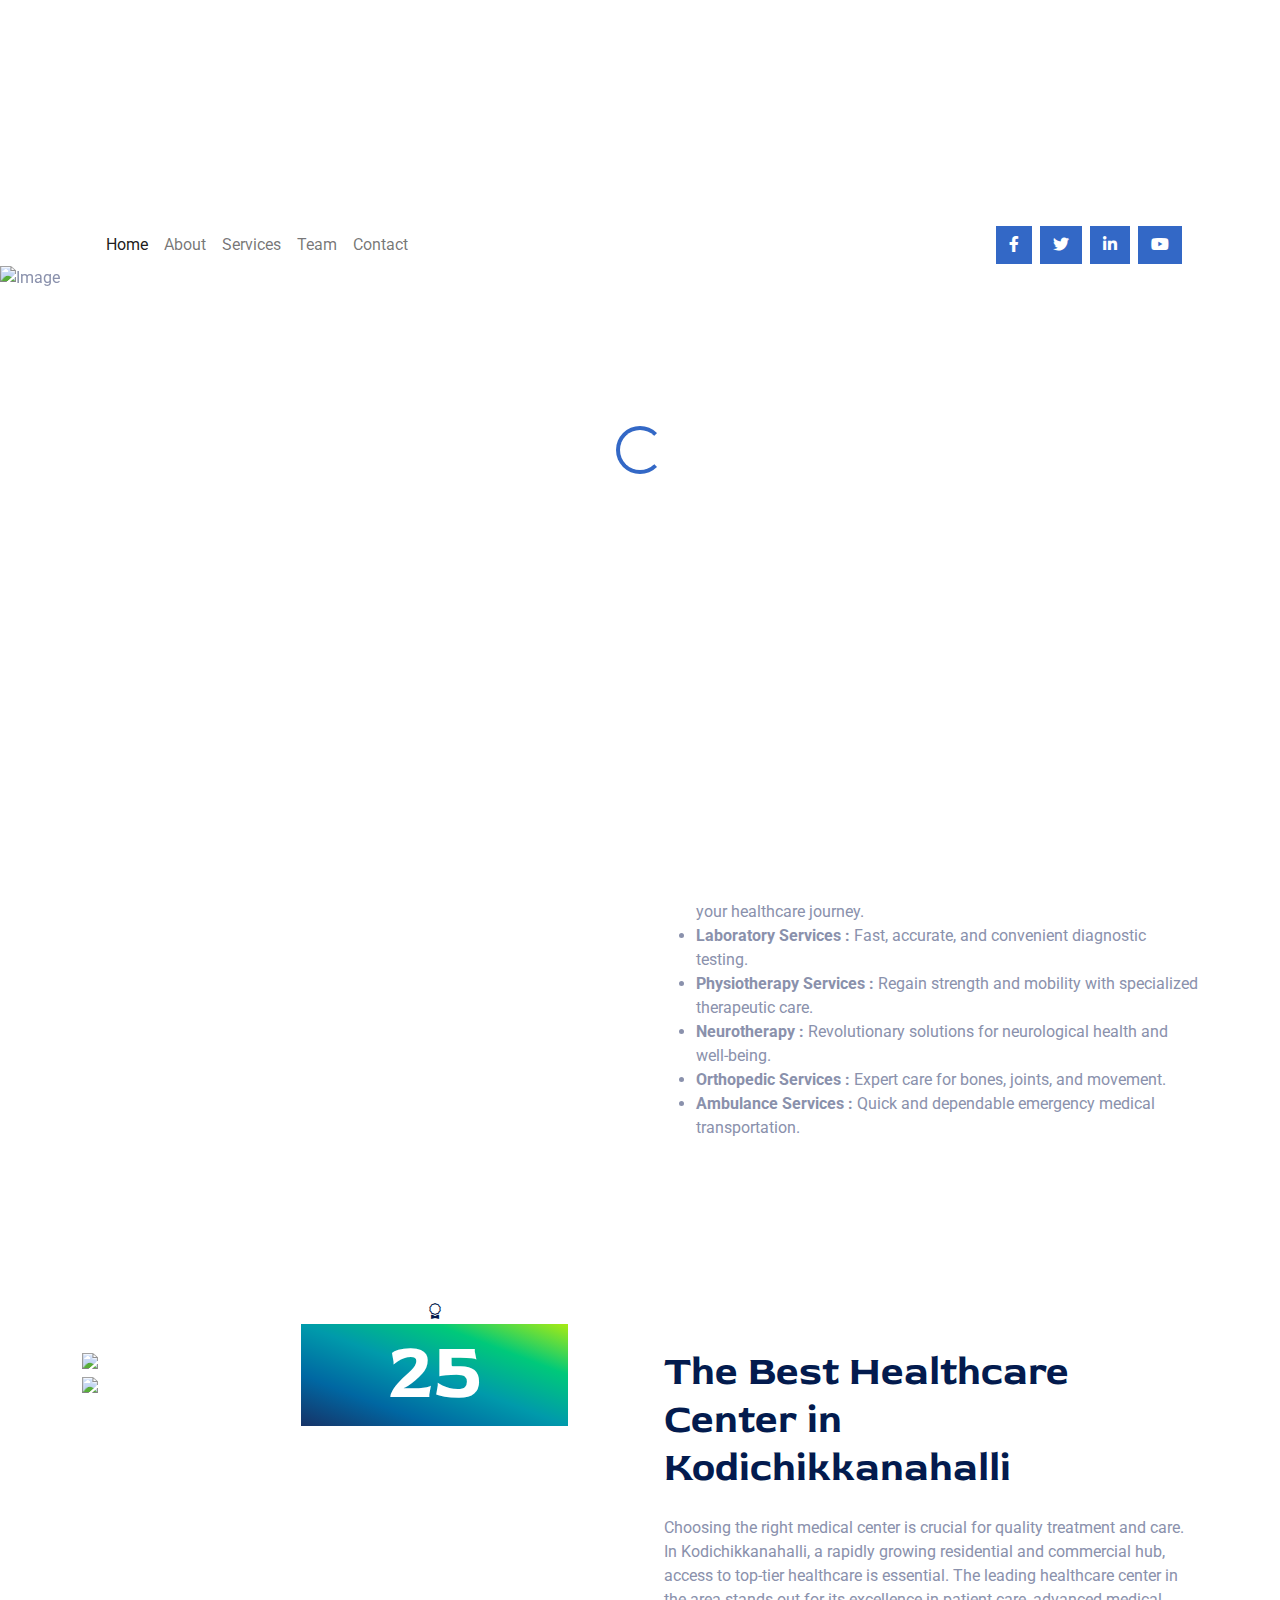
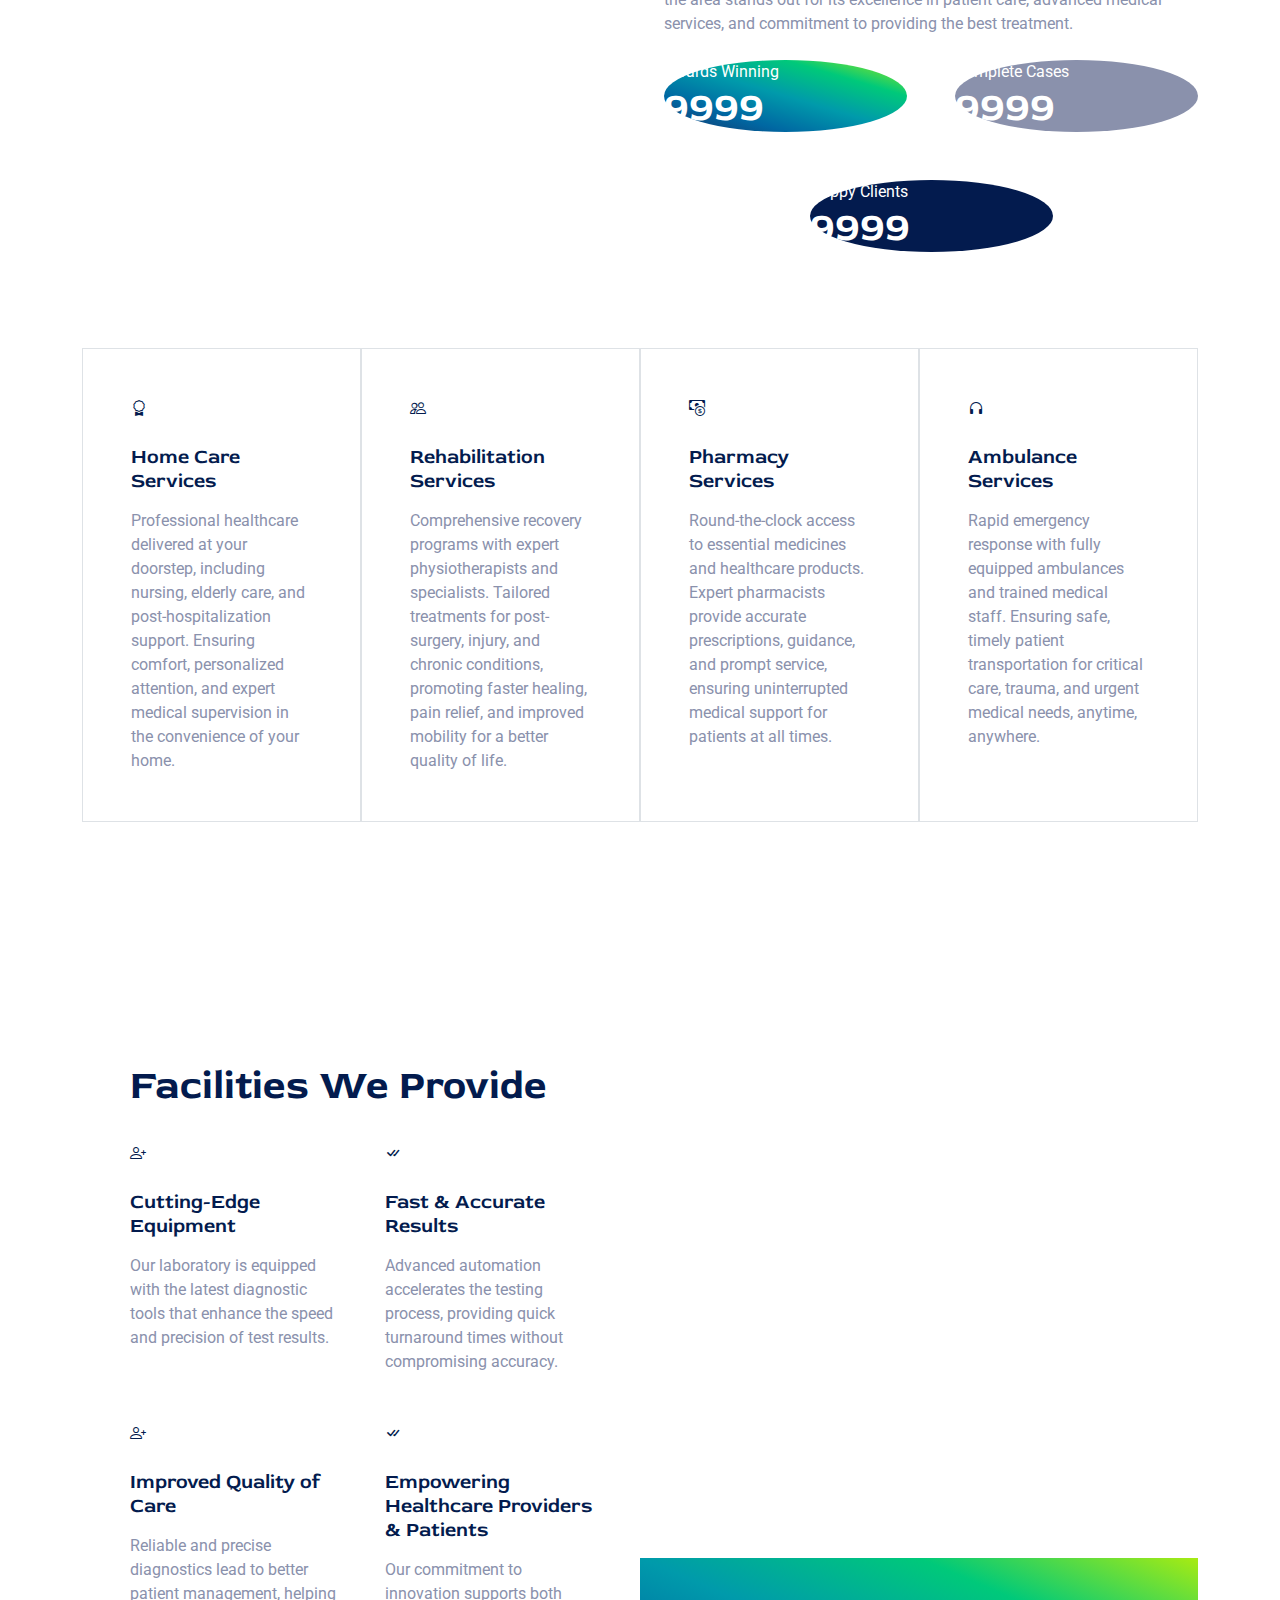
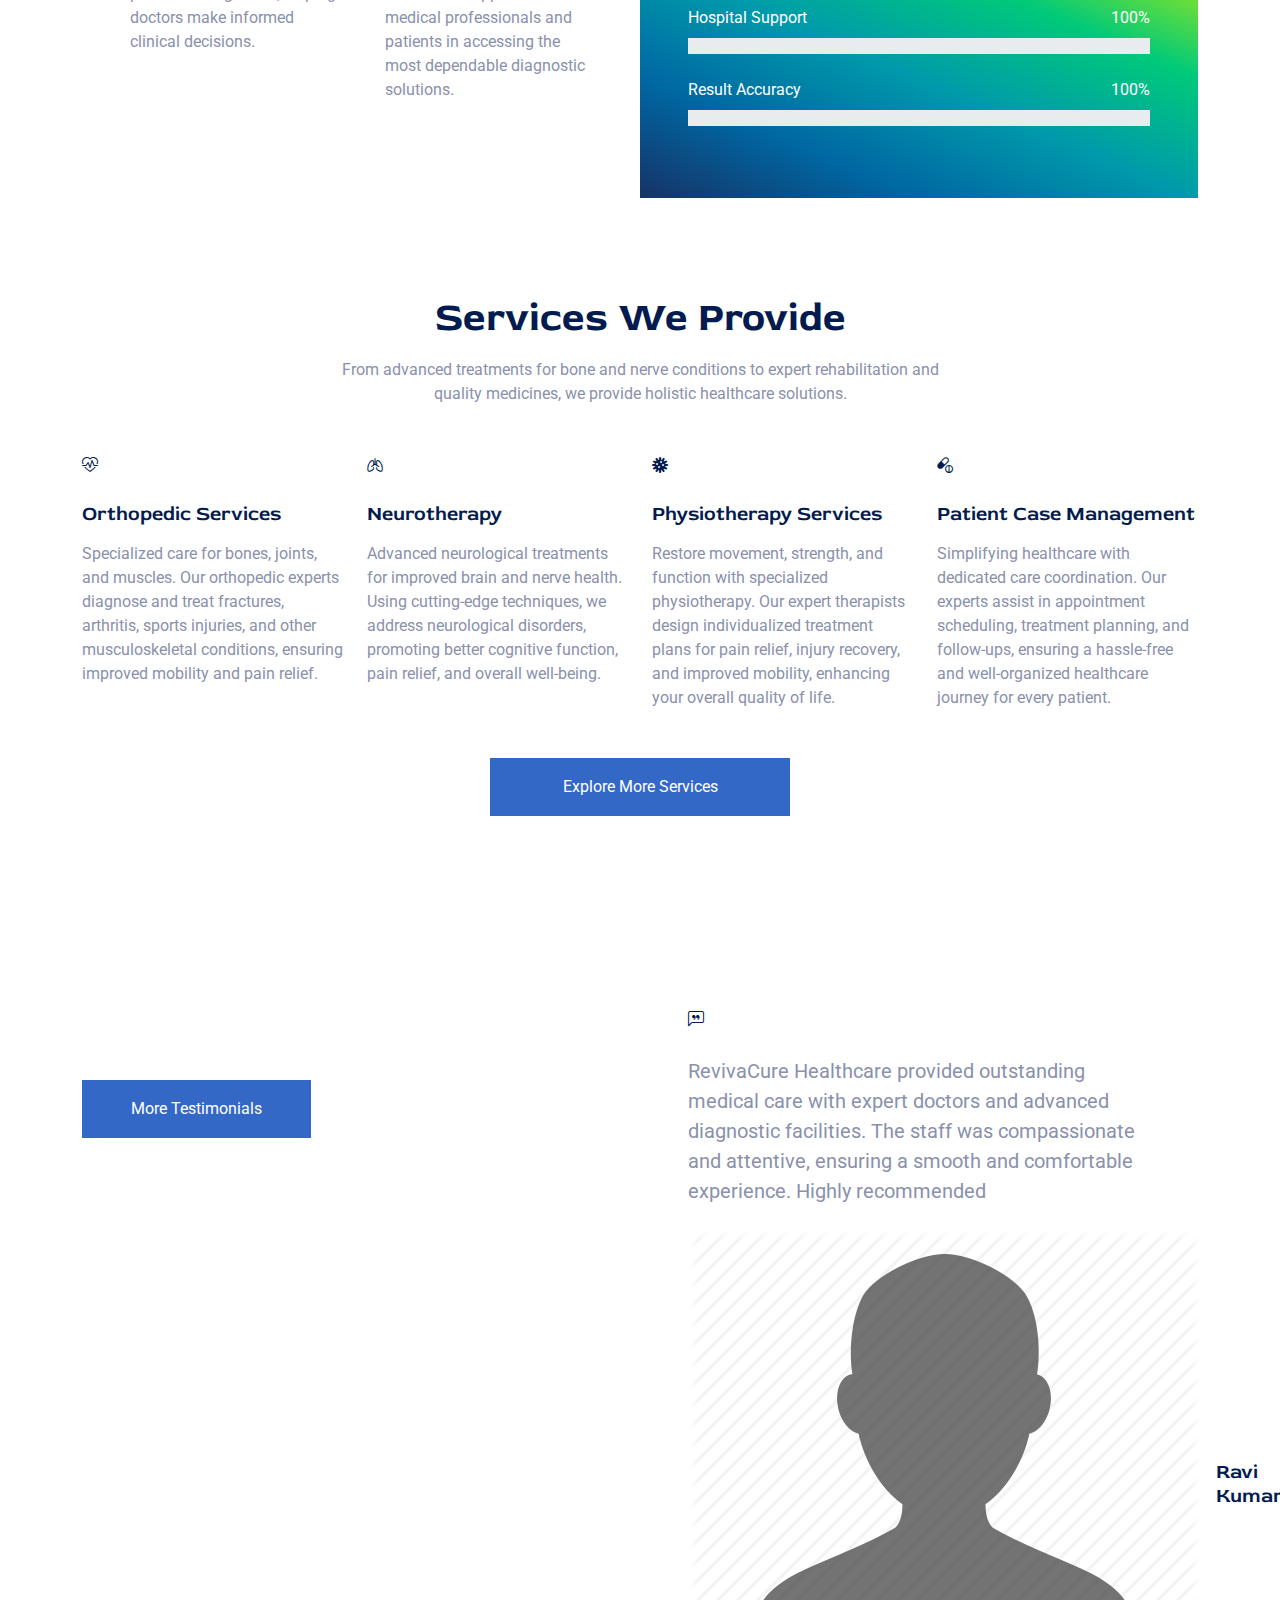
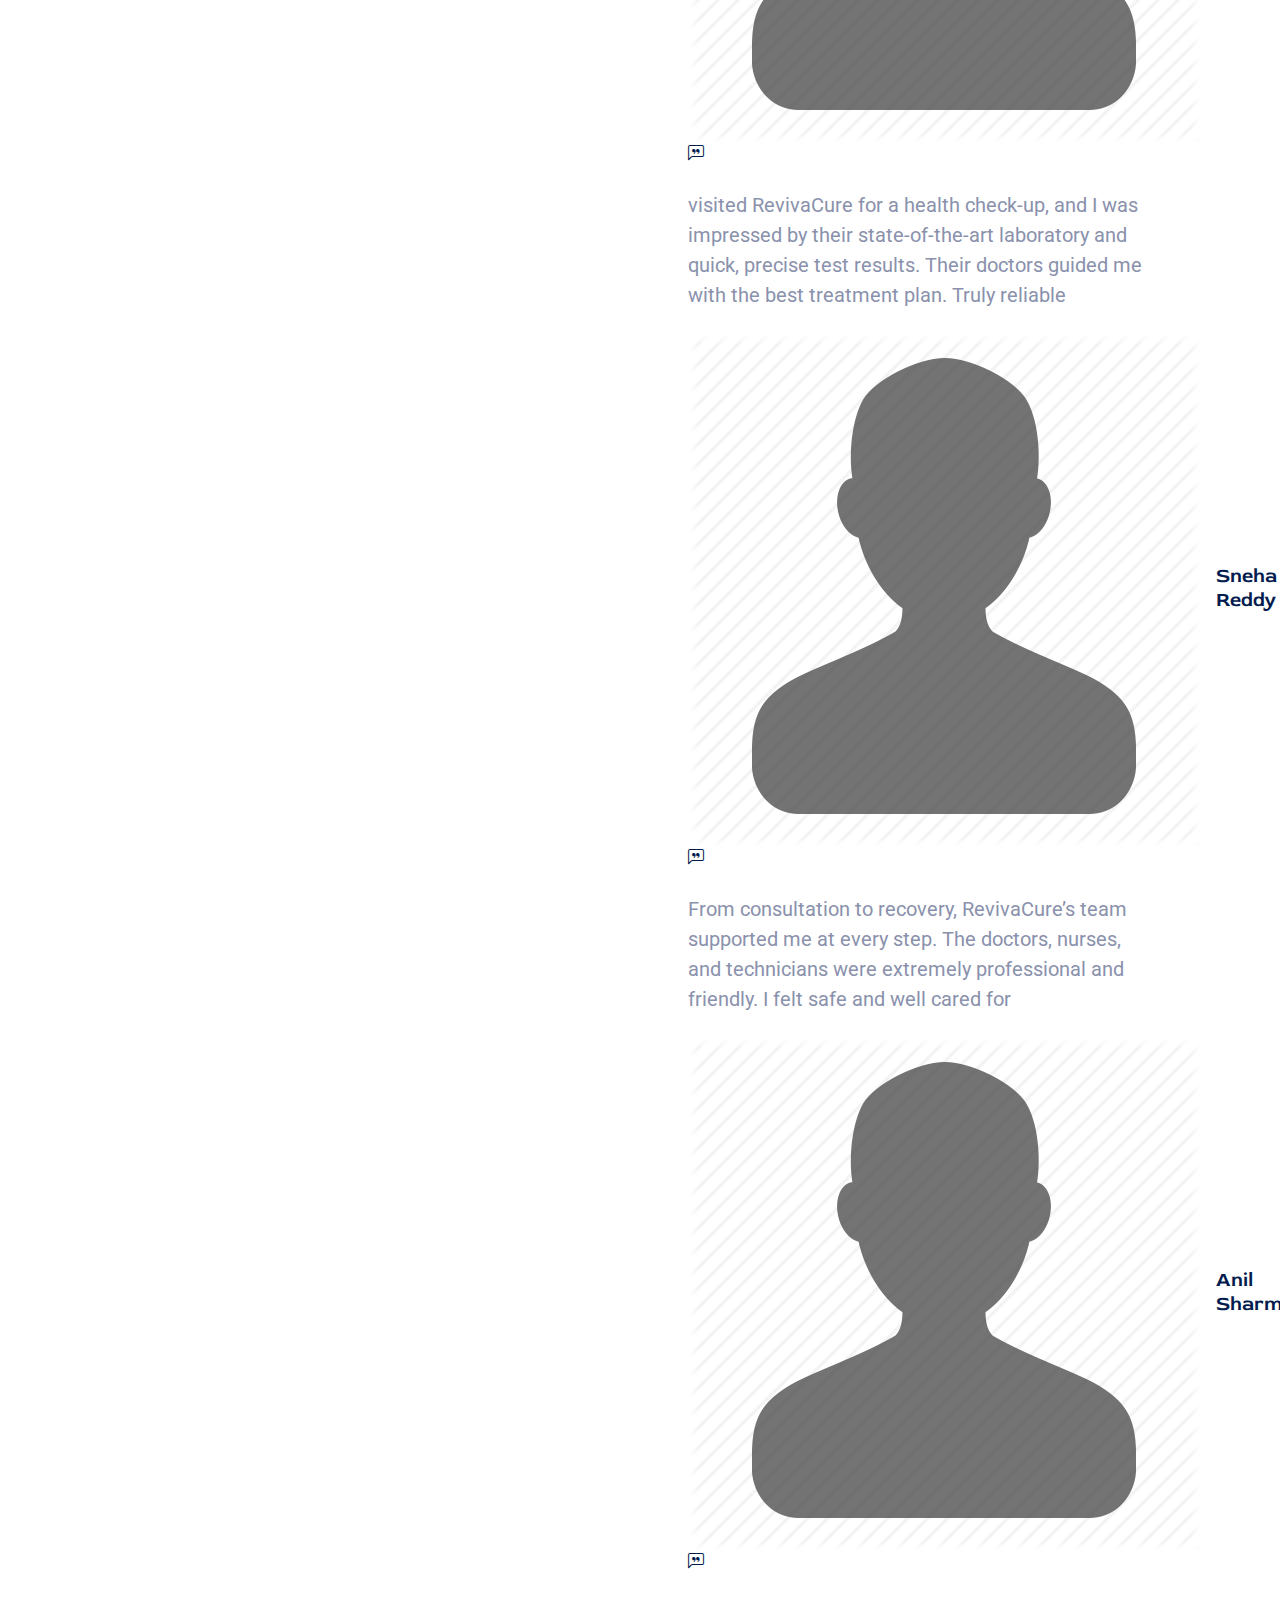
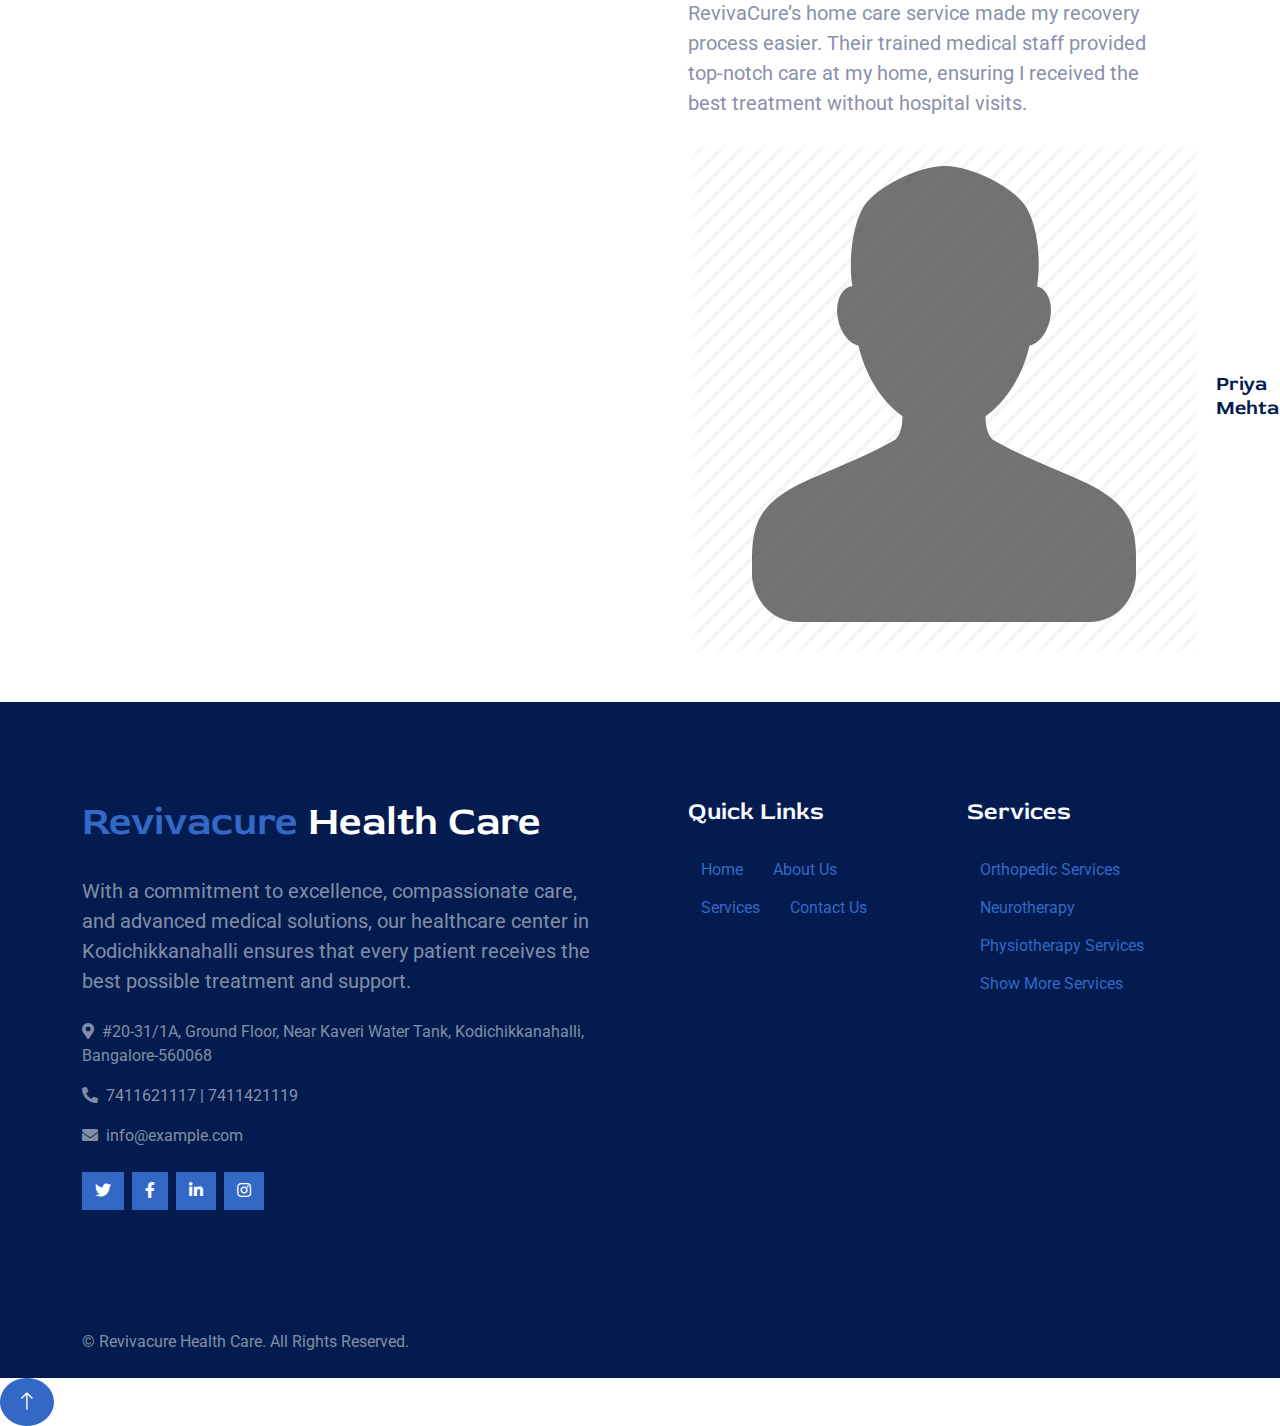
==== commit 32d0f960: "12 feb" ====
--- a/index.html
+++ b/index.html
@@ -30,6 +30,9 @@
 
     <!-- Template Stylesheet -->
     <link href="css/style.css" rel="stylesheet">
+
+    <!-- favicon -->
+    <link rel="icon" type="image/x-icon" href="img/favicon.png">
 </head>
 
 <body>
@@ -71,7 +74,8 @@
 
                         <div class="ms-3">
                             <h5 class="text-white mb-0">Call Now</h5>
-                            <span>+012 345 6789</span>
+                            <span><a class="text-white" href="tel:7411621117">7411621117</a> | </span>
+                            <span><a class="text-white" href="tel:7411421119">7411421119</a></span>
                         </div>
                     </div>
                     <div class="d-flex px-2">
@@ -614,7 +618,7 @@
             <div class="row g-5 py-5">
                 <div class="col-lg-6 pe-lg-5">
                     <a href="index.html" class="navbar-brand">
-                        <h1 class="h1 text-primary mb-0">Revivacure<span class="text-white">Health Care</span></h1>
+                        <h1 class="h1 text-primary mb-0">Revivacure<span class="text-white"> Health Care</span></h1>
                     </a>
                     <p class="fs-5 mb-4">With a commitment to excellence, compassionate care, and advanced medical solutions, our
                         healthcare center in Kodichikkanahalli ensures that every patient receives the best possible
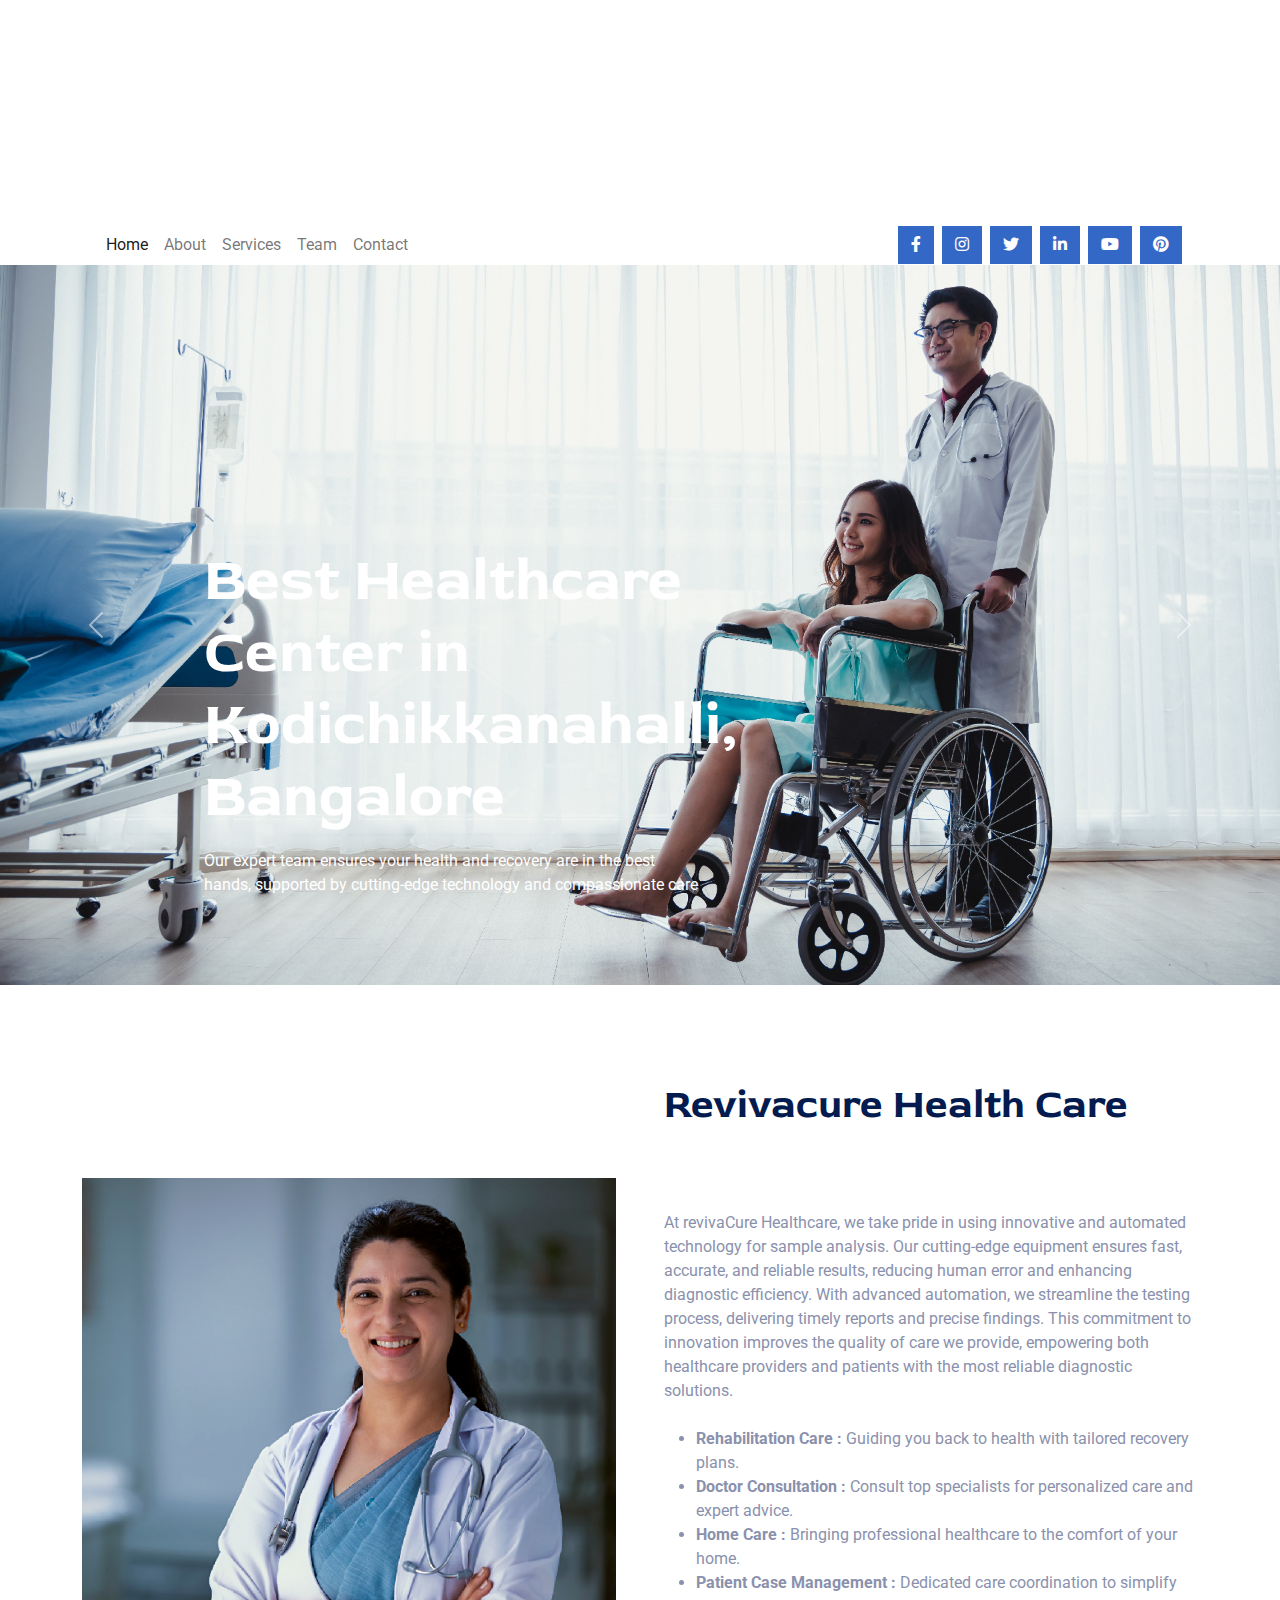
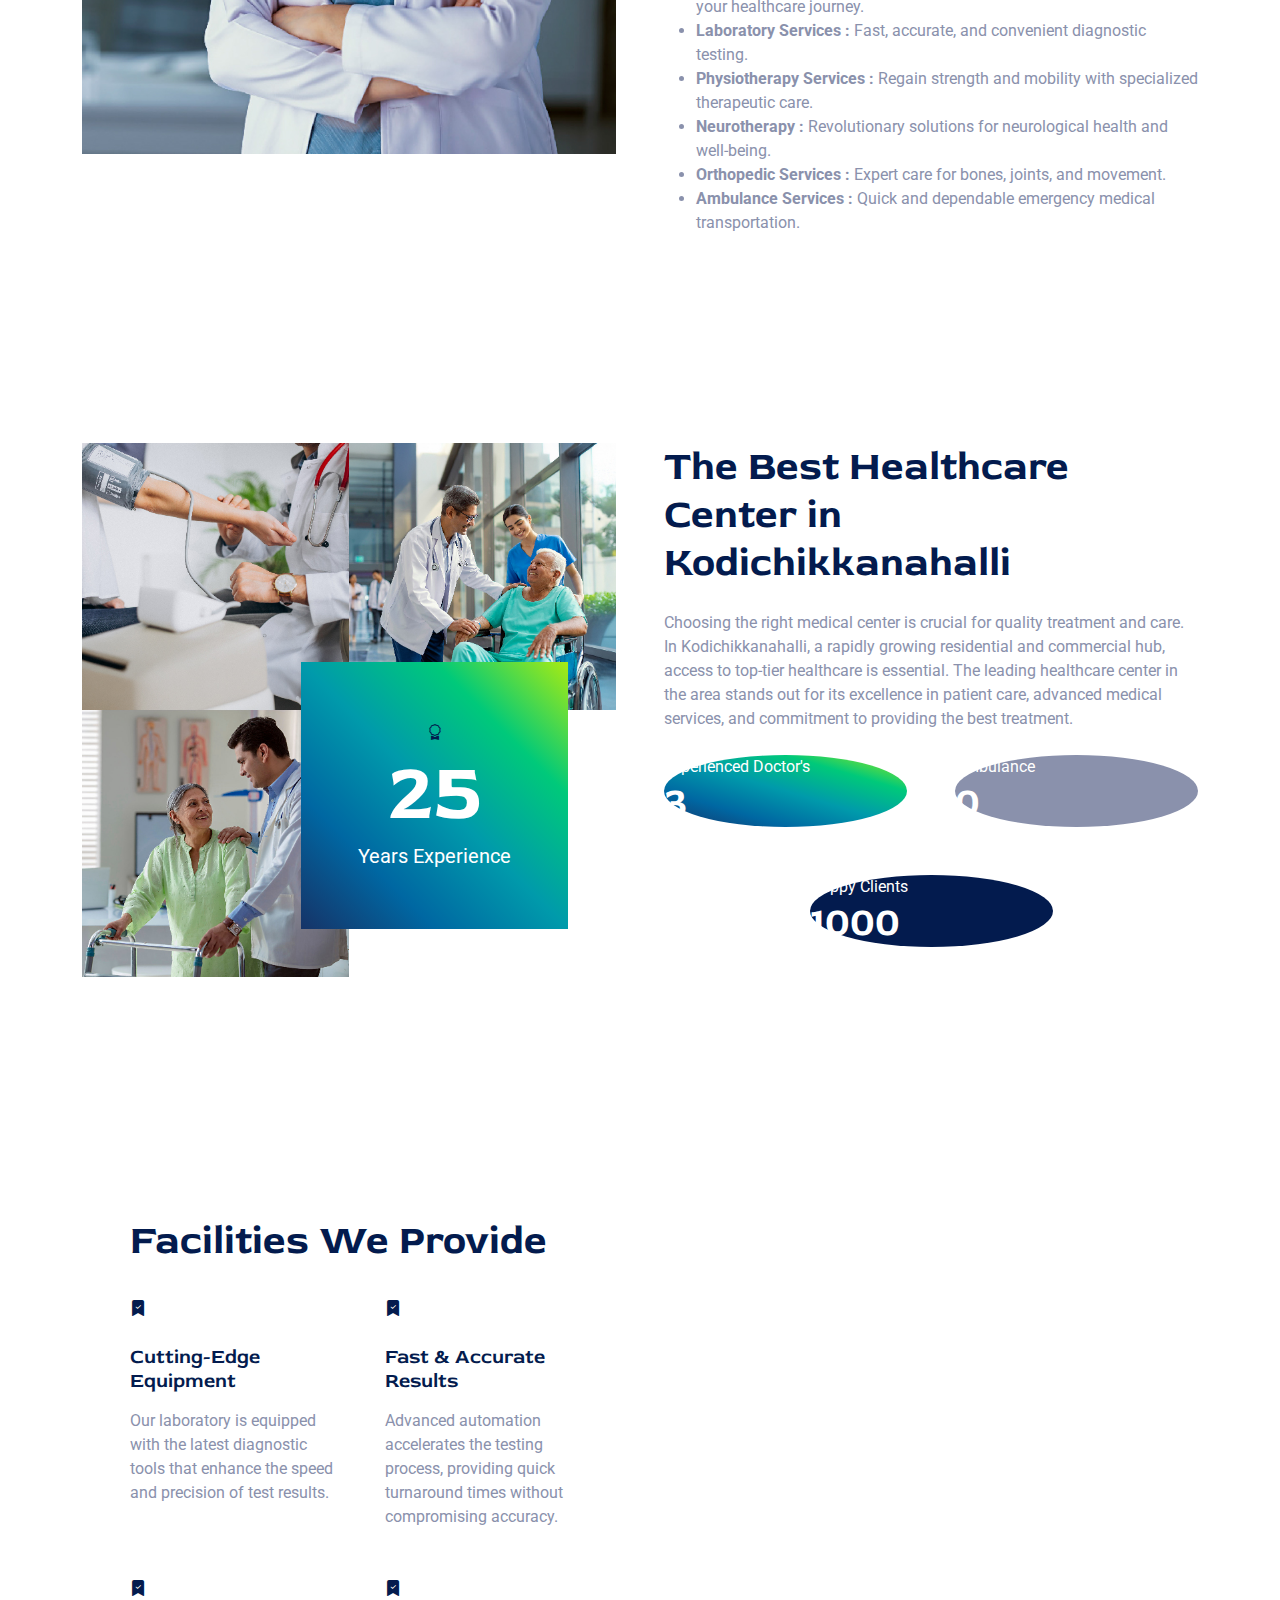
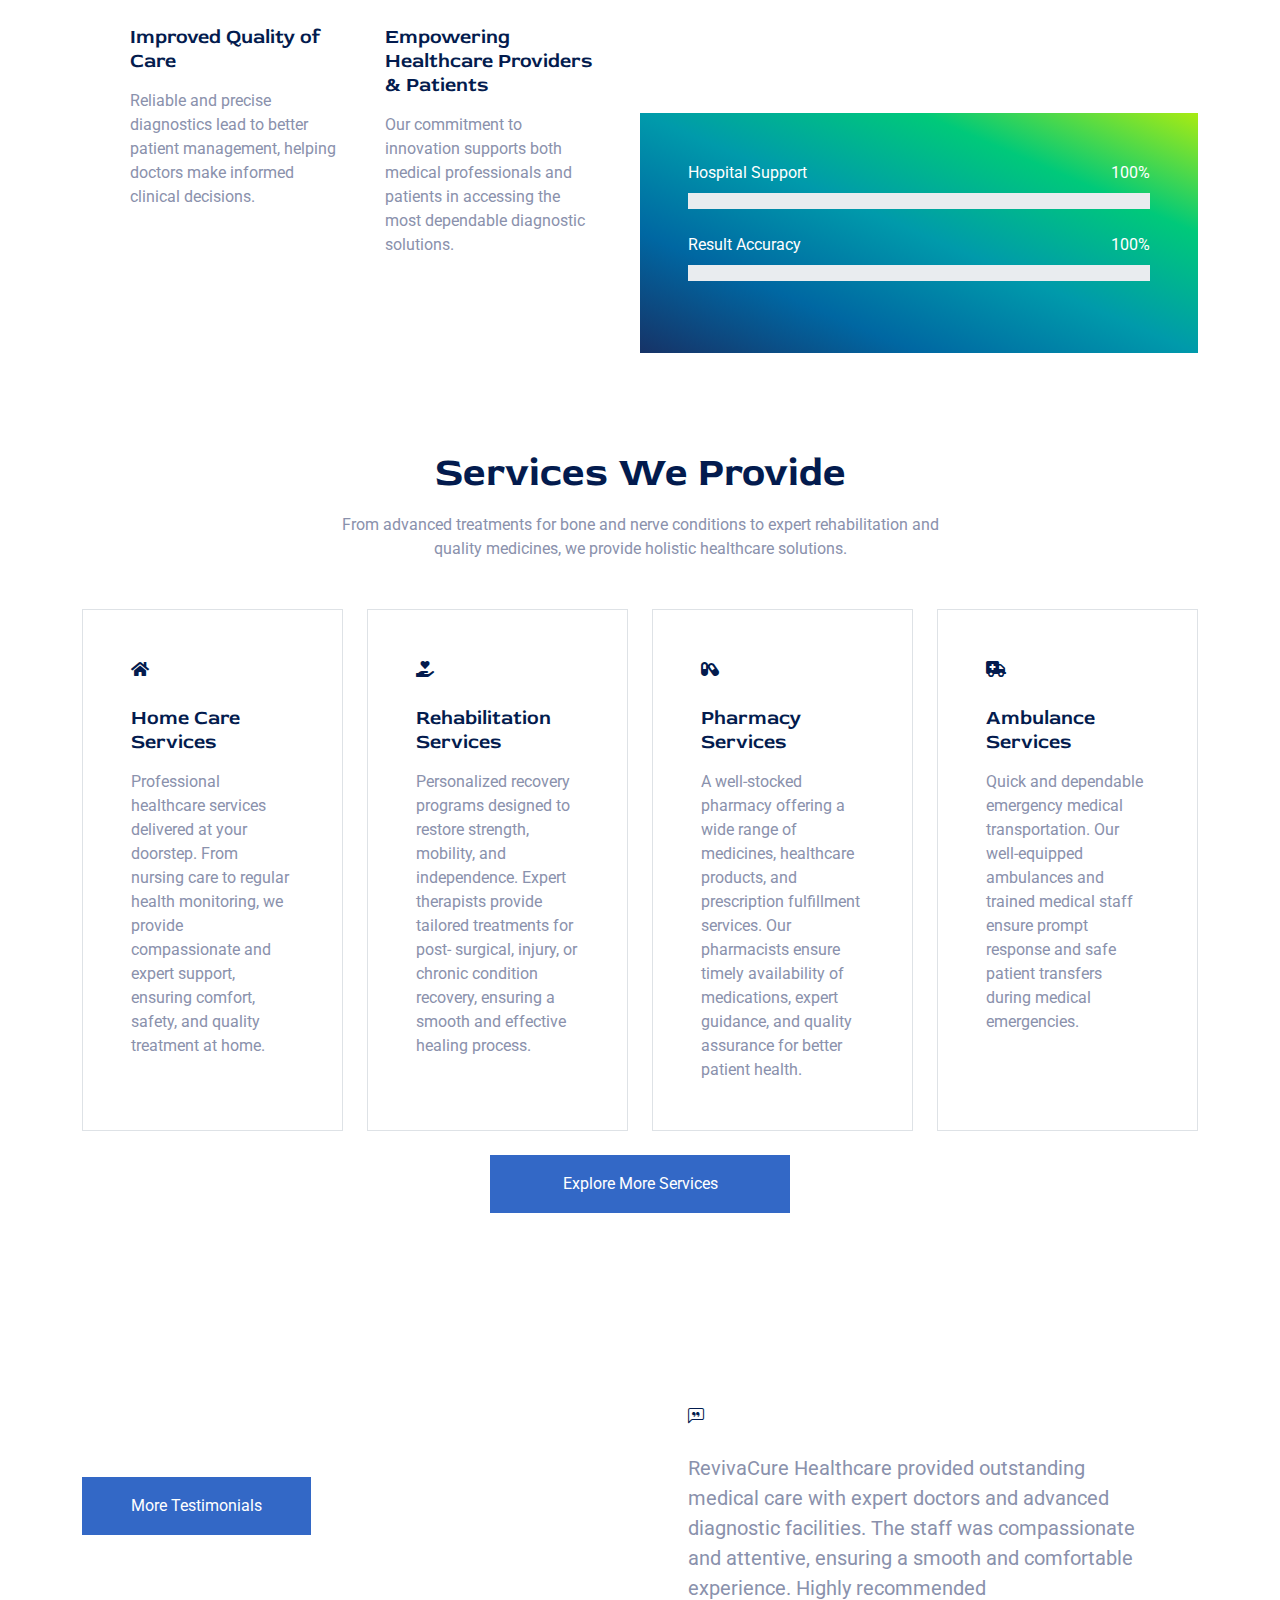
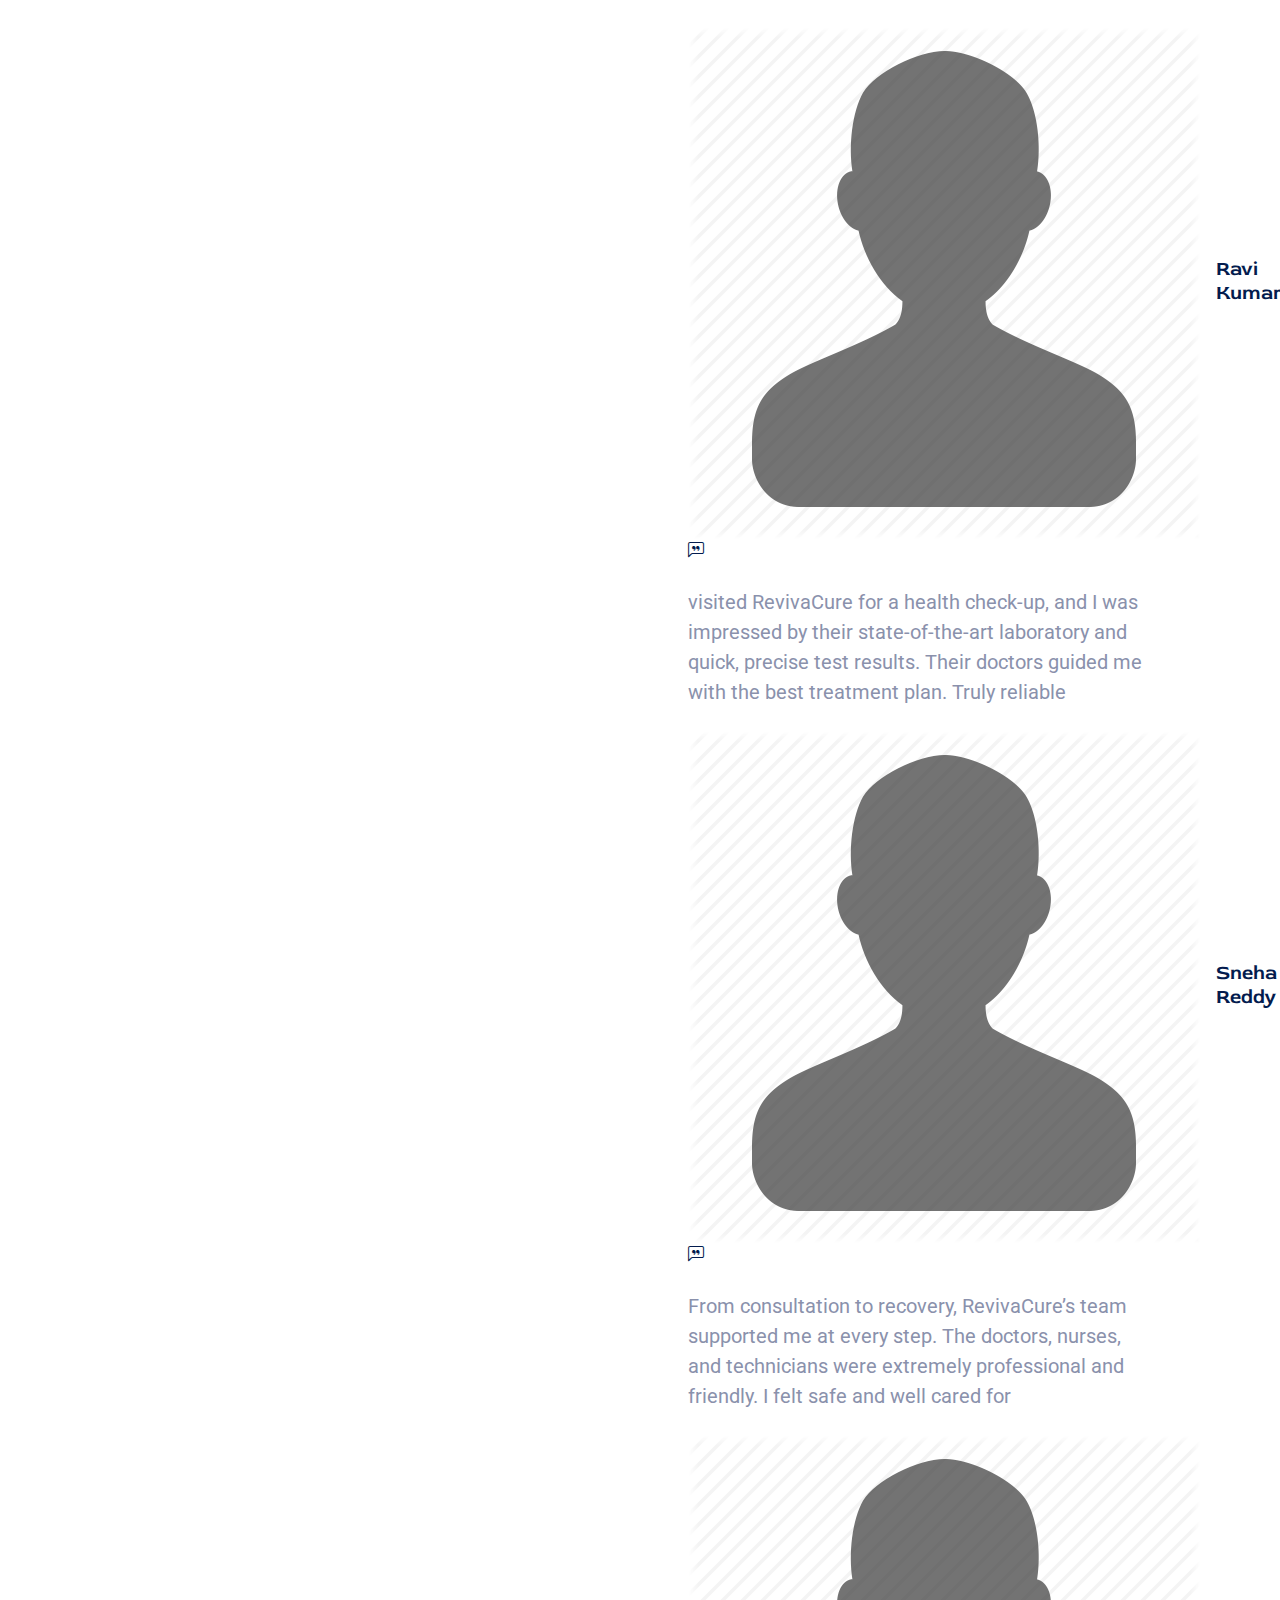
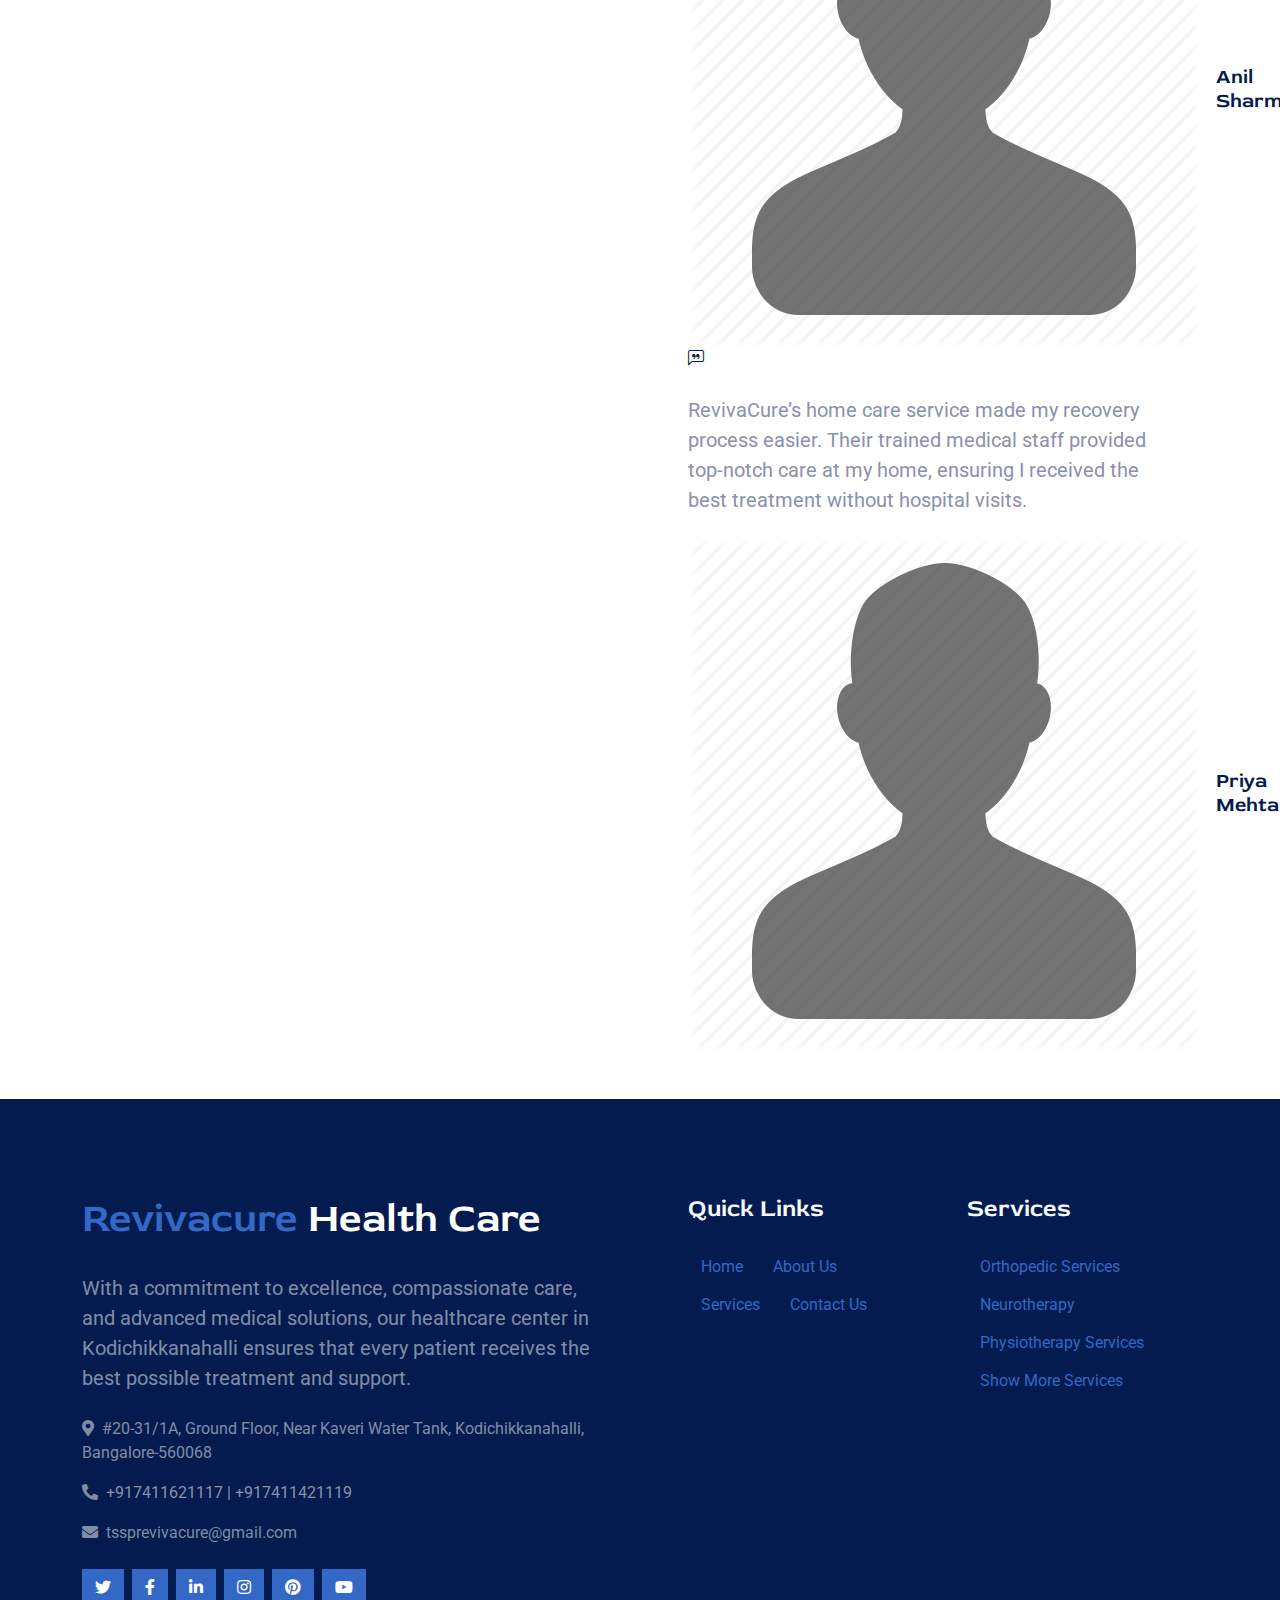
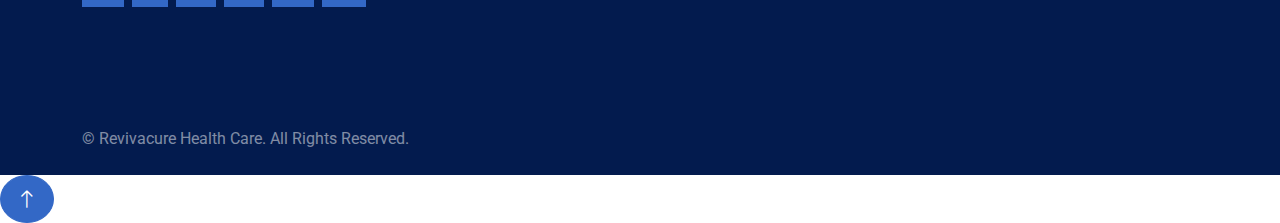
==== commit 986f89fc: "19feb" ====
--- a/index.html
+++ b/index.html
@@ -74,15 +74,15 @@
 
                         <div class="ms-3">
                             <h5 class="text-white mb-0">Call Now</h5>
-                            <span><a class="text-white" href="tel:7411621117">7411621117</a> | </span>
-                            <span><a class="text-white" href="tel:7411421119">7411421119</a></span>
+                            <span><a class="text-white" href="tel:+917411621117">+917411621117</a> | </span>
+                            <span><a class="text-white" href="tel:+917411421119">+917411421119</a></span>
                         </div>
                     </div>
                     <div class="d-flex px-2">
                         <i class="bi bi-envelope fs-2"></i>
                         <div class="ms-3">
                             <h5 class="text-white mb-0">Mail Now</h5>
-                            <span>info@example.com</span>
+                              <span ><a style="color: white !important;" href="mailto:tssprevivacure@gmail.com">tssprevivacure@gmail.com</a></span>
                         </div>
                     </div>
                 </div>
@@ -112,11 +112,13 @@
                         <a href="team.html" class="nav-item nav-link">Team</a>
                         <a href="contact.html" class="nav-item nav-link">Contact</a>
                     </div>
-                    <div class="ms-auto d-none d-lg-flex">
-                        <a class="btn btn-sm-square btn-primary ms-2" href=""><i class="fab fa-facebook-f"></i></a>
-                        <a class="btn btn-sm-square btn-primary ms-2" href=""><i class="fab fa-twitter"></i></a>
-                        <a class="btn btn-sm-square btn-primary ms-2" href=""><i class="fab fa-linkedin-in"></i></a>
-                        <a class="btn btn-sm-square btn-primary ms-2" href=""><i class="fab fa-youtube"></i></a>
+                 <div class="ms-auto d-none d-lg-flex">
+                        <a class="btn btn-sm-square btn-primary ms-2" href="https://www.facebook.com/profile.php?id=61571081407950"><i class="fab fa-facebook-f"></i></a>
+                        <a class="btn btn-sm-square btn-primary ms-2" href="https://www.instagram.com/revivecurehealthcare24/?hl=en"><i class="fab fa-instagram"></i></a>
+                        <a class="btn btn-sm-square btn-primary ms-2" href="https://x.com/ReviveHeal5658"><i class="fab fa-twitter"></i></a>
+                        <a class="btn btn-sm-square btn-primary ms-2" href="https://www.linkedin.com/in/tssp-revive-healthcare-b00081346/"><i class="fab fa-linkedin-in"></i></a>
+                        <a class="btn btn-sm-square btn-primary ms-2" href="https://www.youtube.com/@ReviveHealthcare-z3j"><i class="fab fa-youtube"></i></a>
+                        <a class="btn btn-sm-square btn-primary ms-2" href="https://in.pinterest.com/tssprevivacure/"><i class="fab fa-pinterest"></i></a>
                     </div>
                 </div>
             </nav>
@@ -130,7 +132,7 @@
         <div id="header-carousel" class="carousel slide carousel-fade" data-bs-ride="carousel">
             <div class="carousel-inner">
                 <div class="carousel-item active">
-                    <img class="w-100" src="img/carousel-1.jpg" alt="Image">
+                    <img class="w-100" src="img/banner/home/home-01.jpg" alt="Image">
                     <div class="carousel-caption">
                         <div class="container">
                             <div class="row justify-content-start">
@@ -148,7 +150,7 @@
                     </div>
                 </div>
                 <div class="carousel-item">
-                    <img class="w-100" src="img/carousel-2.jpg" alt="Image">
+                    <img class="w-100" src="img/banner/home/home-02.jpg" alt="Image">
                     <div class="carousel-caption">
                         <div class="container">
                             <div class="row justify-content-end">
@@ -186,7 +188,7 @@
         <div class="container pb-5">
             <div class="row g-5 align-items-center mb-5">
                 <div class="col-md-6 wow fadeIn" data-wow-delay="0.3s">
-                    <img class="img-fluid w-100" src="img/team-1.jpg" alt="">
+                    <img class="img-fluid w-100" src="img/banner/home/home-03.jpg" alt="">
                 </div>
                 <div class="col-md-6 wow fadeIn" data-wow-delay="0.5s">
                     <h1 class="display-6 mb-3">Revivacure Health Care</h1>
@@ -237,13 +239,13 @@
                 <div class="col-lg-6 wow fadeIn" data-wow-delay="0.1s">
                     <div class="row g-0">
                         <div class="col-6">
-                            <img class="img-fluid" src="img/about-1.jpg">
+                            <img class="img-fluid" src="img/banner/home/home-04.jpg">
                         </div>
                         <div class="col-6">
-                            <img class="img-fluid" src="img/about-2.jpg">
+                            <img class="img-fluid" src="img/banner/home/home-05.jpg">
                         </div>
                         <div class="col-6">
-                            <img class="img-fluid" src="img/about-3.jpg">
+                            <img class="img-fluid" src="img/banner/home/home-06.jpg">
                         </div>
                         <div class="col-6">
                             <div
@@ -268,20 +270,20 @@
                     <div class="row g-4 g-sm-5 justify-content-center">
                         <div class="col-sm-6">
                             <div class="about-fact btn-square flex-column rounded-circle bg-primary ms-sm-auto">
-                                <p class="text-white mb-0">Awards Winning</p>
-                                <h1 class="text-white mb-0" data-toggle="counter-up">9999</h1>
-                            </div>
-                        </div>
+                                <p class="text-white mb-0">Experienced Doctor's</p>
+                                <h1 class="text-white mb-0" data-toggle="counter-up">3</h1>
+                            </div>
+                        </div> 
                         <div class="col-sm-6 text-start">
                             <div class="about-fact btn-square flex-column rounded-circle bg-secondary me-sm-auto">
-                                <p class="text-white mb-0">Complete Cases</p>
-                                <h1 class="text-white mb-0" data-toggle="counter-up">9999</h1>
+                                <p class="text-white mb-0">Ambulance</p>
+                                <h1 class="text-white mb-0" data-toggle="counter-up">0</h1>
                             </div>
                         </div>
                         <div class="col-sm-6">
                             <div class="about-fact mt-n130 btn-square flex-column rounded-circle bg-dark mx-sm-auto">
                                 <p class="text-white mb-0">Happy Clients</p>
-                                <h1 class="text-white mb-0" data-toggle="counter-up">9999</h1>
+                                <h1 class="text-white mb-0" data-toggle="counter-up">1000</h1>
                             </div>
                         </div>
                     </div>
@@ -292,66 +294,7 @@
     <!-- About End -->
 
 
-    <!-- Features Start -->
-    <div class="container-fluid py-5">
-        <div class="container">
-            <div class="row g-0 feature-row">
-                <div class="col-md-6 col-lg-3 wow fadeIn" data-wow-delay="0.1s">
-                    <div class="feature-item border h-100 p-5">
-                        <div class="icon-box-primary mb-4">
-                            <i class="bi bi-award text-dark"></i>
-                        </div>
-                        <h5 class="mb-3">Home Care Services</h5>
-                        <p class="mb-0">Professional healthcare delivered at your doorstep, including nursing,
-                            elderly care, and post-hospitalization support. Ensuring comfort, personalized attention,
-                            and
-                            expert medical supervision in the convenience of your home.
-                        </p>
-                    </div>
-                </div>
-                <div class="col-md-6 col-lg-3 wow fadeIn" data-wow-delay="0.3s">
-                    <div class="feature-item border h-100 p-5">
-                        <div class="icon-box-primary mb-4">
-                            <i class="bi bi-people text-dark"></i>
-                        </div>
-                        <h5 class="mb-3">Rehabilitation Services</h5>
-                        <p class="mb-0">
-                            Comprehensive recovery programs with expert physiotherapists and
-                            specialists. Tailored treatments for post-surgery, injury, and chronic conditions, promoting
-                            faster
-                            healing, pain relief, and improved mobility for a better quality of life.
-                        </p>
-                    </div>
-                </div>
-                <div class="col-md-6 col-lg-3 wow fadeIn" data-wow-delay="0.5s">
-                    <div class="feature-item border h-100 p-5">
-                        <div class="icon-box-primary mb-4">
-                            <i class="bi bi-cash-coin text-dark"></i>
-                        </div>
-                        <h5 class="mb-3">Pharmacy Services</h5>
-                        <p class="mb-0">
-                            Round-the-clock access to essential medicines and healthcare products.
-                            Expert pharmacists provide accurate prescriptions, guidance, and prompt service, ensuring
-                            uninterrupted medical support for patients at all times.
-                        </p>
-                    </div>
-                </div>
-                <div class="col-md-6 col-lg-3 wow fadeIn" data-wow-delay="0.7s">
-                    <div class="feature-item border h-100 p-5">
-                        <div class="icon-box-primary mb-4">
-                            <i class="bi bi-headphones text-dark"></i>
-                        </div>
-                        <h5 class="mb-3">Ambulance Services</h5>
-                        <p class="mb-0">Rapid emergency response with fully equipped ambulances and trained
-                            medical staff. Ensuring safe, timely patient transportation for critical care, trauma, and urgent
-                            medical needs, anytime, anywhere.
-                        </p>
-                    </div>
-                </div>
-            </div>
-        </div>
-    </div>
-    <!-- Features End -->
+   
 
 
 
@@ -367,7 +310,8 @@
                         <div class="row g-5 pt-2 mb-5">
                             <div class="col-sm-6 wow fadeIn" data-wow-delay="0.3s">
                                 <div class="icon-box-primary mb-4">
-                                    <i class="bi bi-person-plus text-dark"></i>
+                                    <!-- <i class="bi bi-person-plus text-dark"></i> -->
+                                    <i class="bi bi-bookmark-check-fill text-dark"></i>
                                 </div>
                                 <h5 class="mb-3">Cutting-Edge Equipment</h5>
                                 <span>Our laboratory is equipped with the latest diagnostic tools that enhance the speed and
@@ -375,7 +319,7 @@
                             </div>
                             <div class="col-sm-6 wow fadeIn" data-wow-delay="0.4s">
                                 <div class="icon-box-primary mb-4">
-                                    <i class="bi bi-check-all text-dark"></i>
+                                    <i class="bi bi-bookmark-check-fill text-dark"></i>
                                 </div>
                                 <h5 class="mb-3">Fast & Accurate Results</h5>
                                 <span>Advanced automation accelerates the testing process, providing quick turnaround times
@@ -383,7 +327,7 @@
                             </div>
                             <div class="col-sm-6 wow fadeIn" data-wow-delay="0.3s">
                                 <div class="icon-box-primary mb-4">
-                                    <i class="bi bi-person-plus text-dark"></i>
+                                    <i class="bi bi-bookmark-check-fill text-dark"></i>
                                 </div>
                                 <h5 class="mb-3">Improved Quality of Care</h5>
                                 <span>Reliable and precise diagnostics lead to better patient management, helping doctors make
@@ -391,7 +335,7 @@
                             </div>
                             <div class="col-sm-6 wow fadeIn" data-wow-delay="0.4s">
                                 <div class="icon-box-primary mb-4">
-                                    <i class="bi bi-check-all text-dark"></i>
+                                    <i class="bi bi-bookmark-check-fill text-dark"></i>
                                 </div>
                                 <h5 class="mb-3">Empowering Healthcare Providers & Patients</h5>
                                 <span>Our commitment to innovation supports both medical professionals and patients in
@@ -467,50 +411,57 @@
                     medicines, we provide holistic healthcare solutions.</p>
             </div>
             <div class="row g-4">
-                <div class="col-lg-3 col-md-6 wow fadeInUp" data-wow-delay="0.1s">
-                    <div class="service-item">
+                <div class="col-md-6 col-lg-3 wow fadeIn" data-wow-delay="0.1s" style="visibility: visible; animation-delay: 0.1s; animation-name: fadeIn;">
+                    <div class="feature-item border h-100 p-5">
                         <div class="icon-box-primary mb-4">
-                            <i class="bi bi-heart-pulse text-dark"></i>
-                        </div>
-                        <h5 class="mb-3">Orthopedic Services</h4>
-                            <p class="mb-4">Specialized care for bones, joints, and muscles. Our orthopedic
-                                experts diagnose and treat fractures, arthritis, sports injuries, and other musculoskeletal
-                                conditions, ensuring improved mobility and pain relief.</p>
-                    </div>
-                </div>
-                <div class="col-lg-3 col-md-6 wow fadeInUp" data-wow-delay="0.3s">
-                    <div class="service-item">
+                            <i class="fas fa-home text-dark"></i>
+                        </div>
+                        <h5 class="mb-3">Home Care Services</h5>
+                        <p class="mb-0">Professional healthcare services delivered at your doorstep. From nursing
+                            care to regular health monitoring, we provide compassionate and expert support, ensuring
+                            comfort, safety, and quality treatment at home.
+                        </p>
+                    </div>
+                </div>
+                <div class="col-md-6 col-lg-3 wow fadeIn" data-wow-delay="0.3s" style="visibility: visible; animation-delay: 0.3s; animation-name: fadeIn;">
+                    <div class="feature-item border h-100 p-5">
                         <div class="icon-box-primary mb-4">
-                            <i class="bi bi-lungs text-dark"></i>
-                        </div>
-                        <h5 class="mb-3">Neurotherapy</h4>
-                            <p class="mb-4">Advanced neurological treatments for improved brain and nerve health.
-                                Using cutting-edge techniques, we address neurological disorders, promoting better
-                                cognitive function, pain relief, and overall well-being.</p>
-                    </div>
-                </div>
-                <div class="col-lg-3 col-md-6 wow fadeInUp" data-wow-delay="0.5s">
-                    <div class="service-item">
+                            <i class="fas fa-hand-holding-heart text-dark"></i>
+                        </div>
+                        <h5 class="mb-3">Rehabilitation Services</h5>
+                        <p class="mb-0">
+                            Personalized recovery programs designed to restore strength,
+mobility, and independence. Expert therapists provide tailored treatments for post-
+surgical, injury, or chronic condition recovery, ensuring a smooth and effective healing
+process.
+                        </p>
+                    </div>
+                </div>
+                <div class="col-md-6 col-lg-3 wow fadeIn" data-wow-delay="0.5s" style="visibility: visible; animation-delay: 0.5s; animation-name: fadeIn;">
+                    <div class="feature-item border h-100 p-5">
                         <div class="icon-box-primary mb-4">
-                            <i class="bi bi-virus text-dark"></i>
-                        </div>
-                        <h5 class="mb-3">Physiotherapy Services</h4>
-                            <p class="mb-4">Restore movement, strength, and function with specialized
-                                physiotherapy. Our expert therapists design individualized treatment plans for pain relief,
-                                injury recovery, and improved mobility, enhancing your overall quality of life.</p>
-                    </div>
-                </div>
-                <div class="col-lg-3 col-md-6 wow fadeInUp" data-wow-delay="0.7s">
-                    <div class="service-item">
+                            <i class="fas fa-capsules text-dark"></i>
+
+                        </div>
+                        <h5 class="mb-3">Pharmacy Services</h5>
+                        <p class="mb-0">
+                            A well-stocked pharmacy offering a wide range of medicines,
+healthcare products, and prescription fulfillment services. Our pharmacists ensure timely
+availability of medications, expert guidance, and quality assurance for better patient
+health.
+                        </p>
+                    </div>
+                </div>
+                <div class="col-md-6 col-lg-3 wow fadeIn" data-wow-delay="0.7s" style="visibility: visible; animation-delay: 0.7s; animation-name: fadeIn;">
+                    <div class="feature-item border h-100 p-5">
                         <div class="icon-box-primary mb-4">
-                            <i class="bi bi-capsule-pill text-dark"></i>
-                        </div>
-                        <h5 class="mb-3">Patient Case Management</h4>
-                            <p class="mb-4">
-                                Simplifying healthcare with dedicated care coordination.
-Our experts assist in appointment scheduling, treatment planning, and follow-ups,
-ensuring a hassle-free and well-organized healthcare journey for every patient.
-                            </p>
+                            <i class="fas fa-ambulance text-dark"></i>
+                        </div>
+                        <h5 class="mb-3">Ambulance Services</h5>
+                        <p class="mb-0">Quick and dependable emergency medical transportation. Our
+                            well-equipped ambulances and trained medical staff ensure prompt response and safe
+                            patient transfers during medical emergencies.
+                        </p>
                     </div>
                 </div>
 
@@ -626,13 +577,15 @@
                     <p><i class="fa fa-map-marker-alt me-2"></i>#20-31/1A, Ground Floor, Near Kaveri Water Tank,
 
                         Kodichikkanahalli, Bangalore-560068</p>
-                    <p><i class="fa fa-phone-alt me-2"></i><a href="tel:7411621117" style="color: #8a91ac;">7411621117</a> <a href="tel:7411421119" style="color: #8a91ac;">| 7411421119</a></p>
-                    <p><i class="fa fa-envelope me-2"></i>info@example.com</p>
-                    <div class="d-flex mt-4">
-                        <a class="btn btn-lg-square btn-primary me-2" href="#"><i class="fab fa-twitter"></i></a>
-                        <a class="btn btn-lg-square btn-primary me-2" href="#"><i class="fab fa-facebook-f"></i></a>
-                        <a class="btn btn-lg-square btn-primary me-2" href="#"><i class="fab fa-linkedin-in"></i></a>
-                        <a class="btn btn-lg-square btn-primary me-2" href="#"><i class="fab fa-instagram"></i></a>
+                    <p><i class="fa fa-phone-alt me-2"></i><a href="tel:+917411621117" style="color: #8a91ac;">+917411621117</a> <a href="tel:+917411421119" style="color: #8a91ac;">| +917411421119</a></p>
+                   <p><i class="fa fa-envelope me-2"></i><a style="color: #788EA8 !important;" href="mailto:tssprevivacure@gmail.com">tssprevivacure@gmail.com</a></p>
+                  <div class="d-flex mt-4">
+                        <a class="btn btn-lg-square btn-primary me-2" href="https://x.com/ReviveHeal5658"><i class="fab fa-twitter"></i></a>
+                        <a class="btn btn-lg-square btn-primary me-2" href="https://www.facebook.com/profile.php?id=61571081407950"><i class="fab fa-facebook-f"></i></a>
+                        <a class="btn btn-lg-square btn-primary me-2" href="https://www.linkedin.com/in/tssp-revive-healthcare-b00081346/"><i class="fab fa-linkedin-in"></i></a>
+                        <a class="btn btn-lg-square btn-primary me-2" href="https://www.instagram.com/revivecurehealthcare24/?hl=en"><i class="fab fa-instagram"></i></a>
+                        <a class="btn btn-lg-square btn-primary me-2" href="https://in.pinterest.com/tssprevivacure/"><i class="fab fa-pinterest"></i></a>
+                        <a class="btn btn-lg-square btn-primary me-2" href="https://in.pinterest.com/tssprevivacure/"><i class="fab fa-youtube"></i></a>
                     </div>
                 </div>
                 <div class="col-lg-6 ps-lg-5">
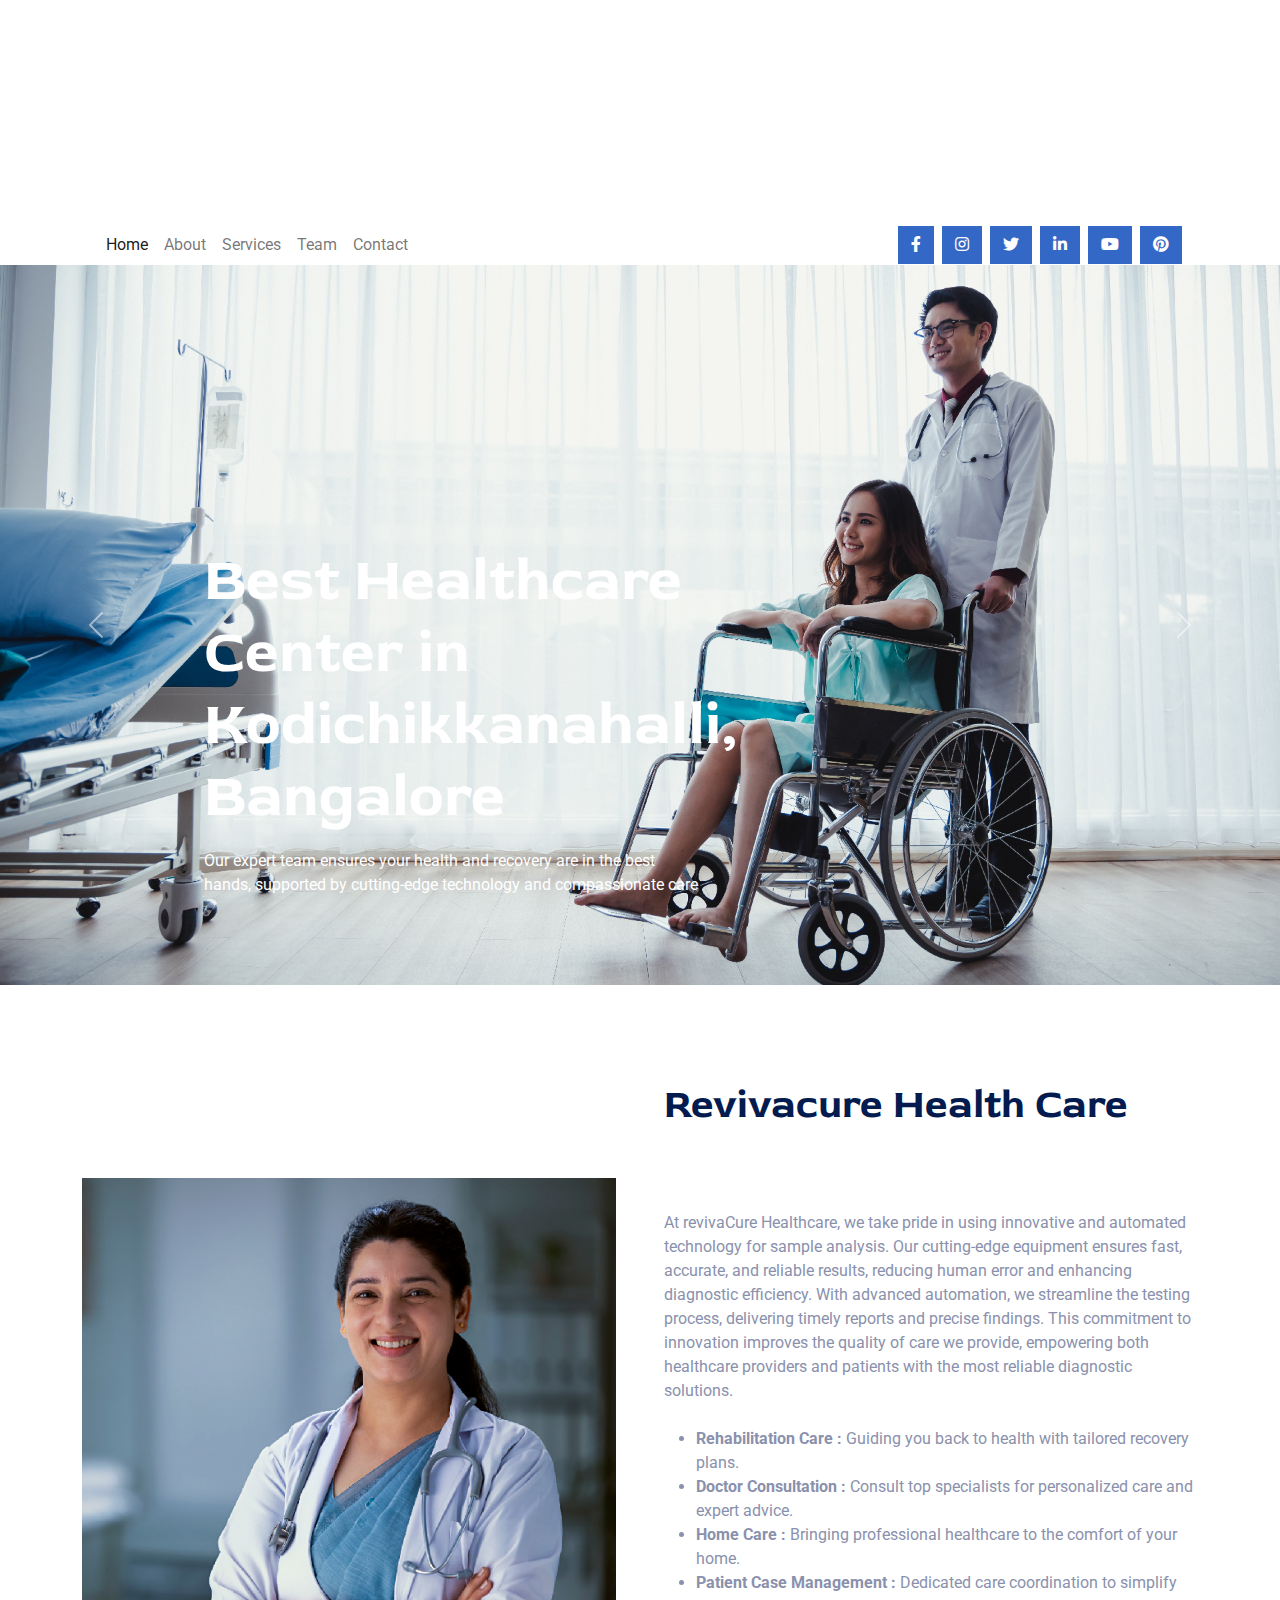
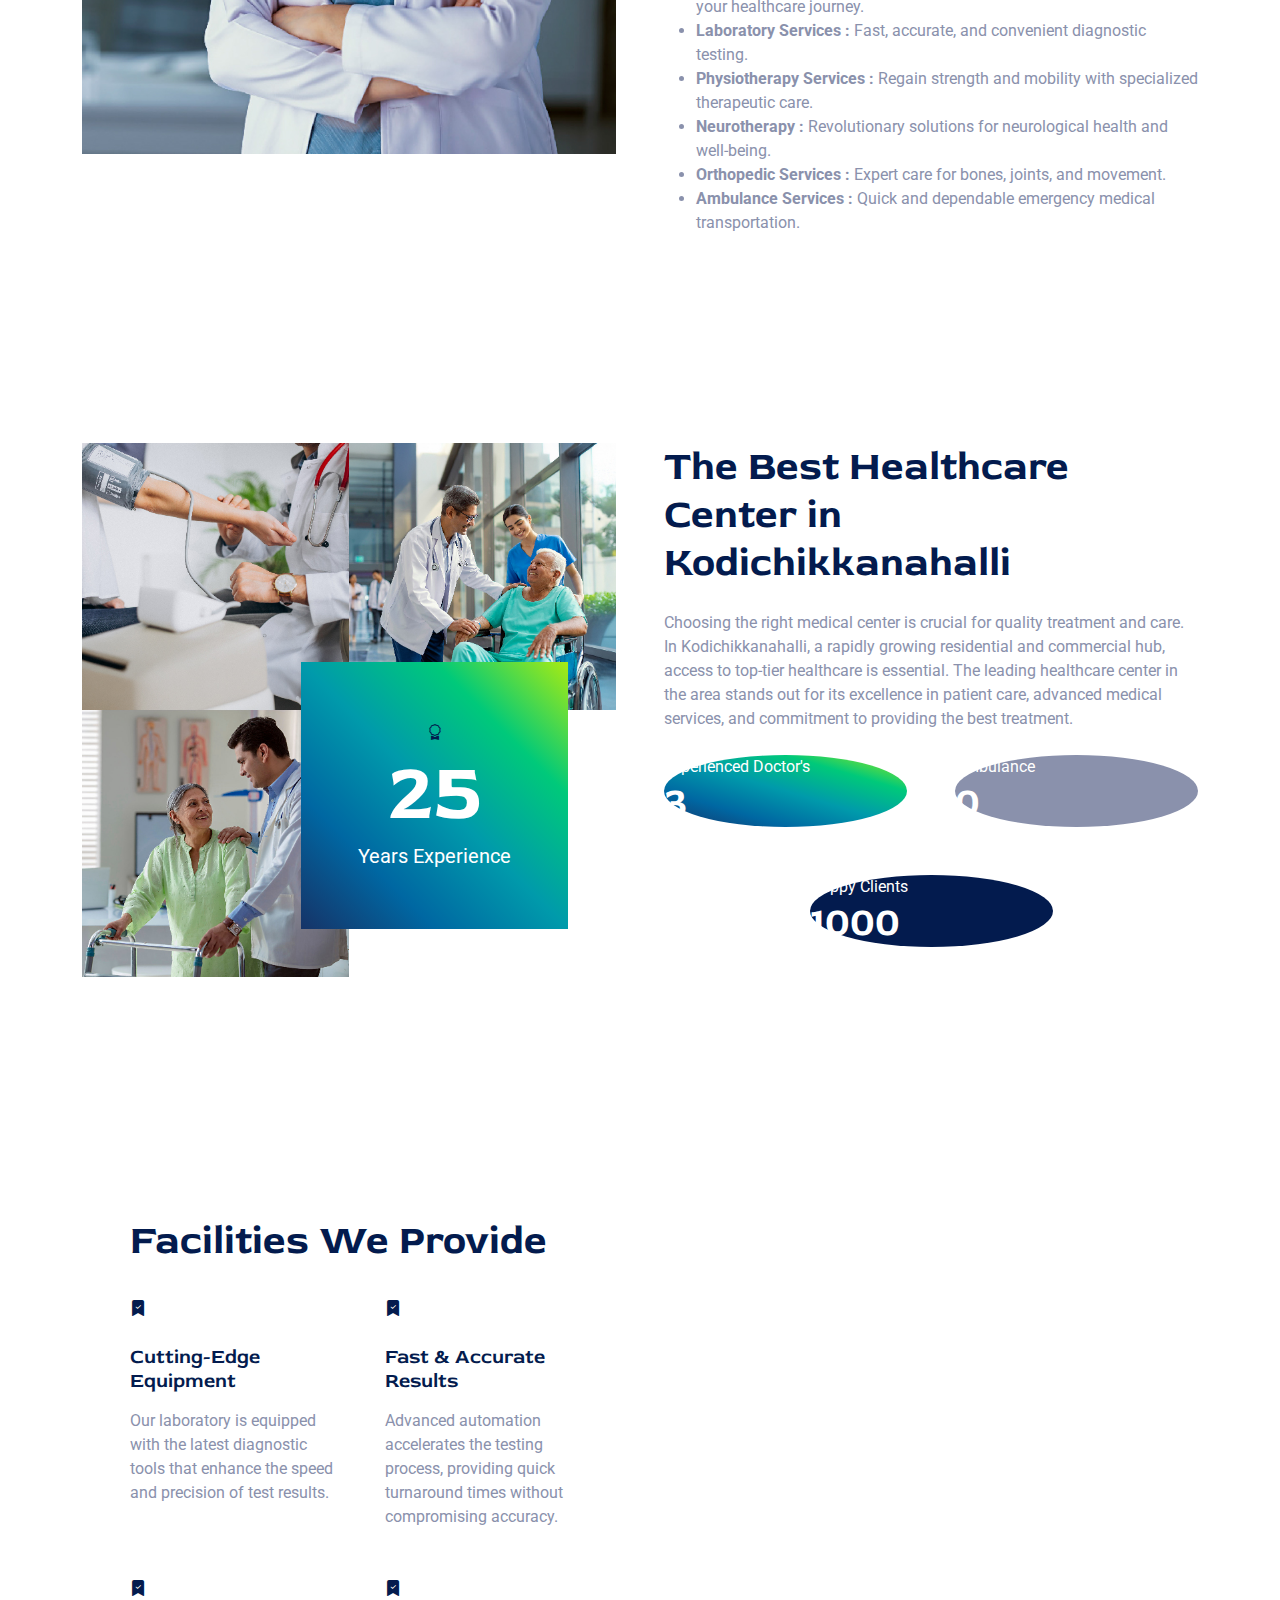
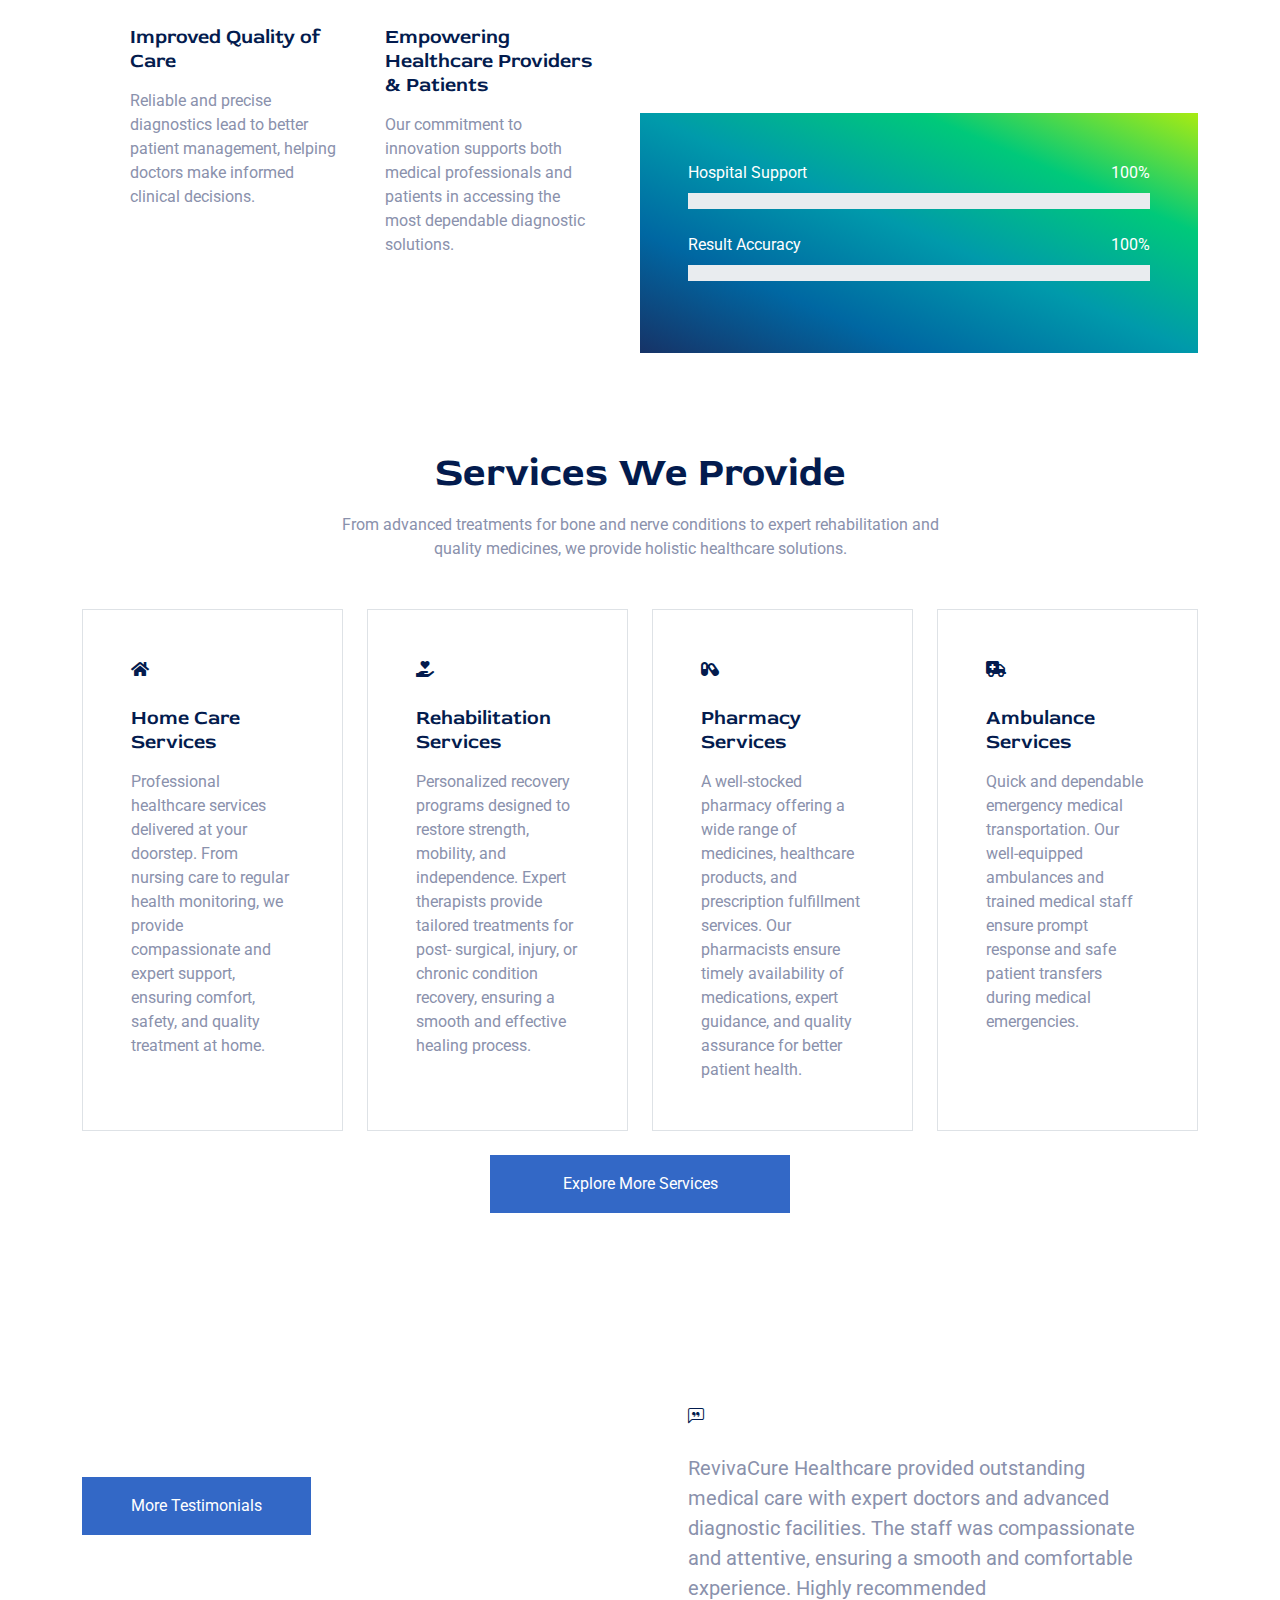
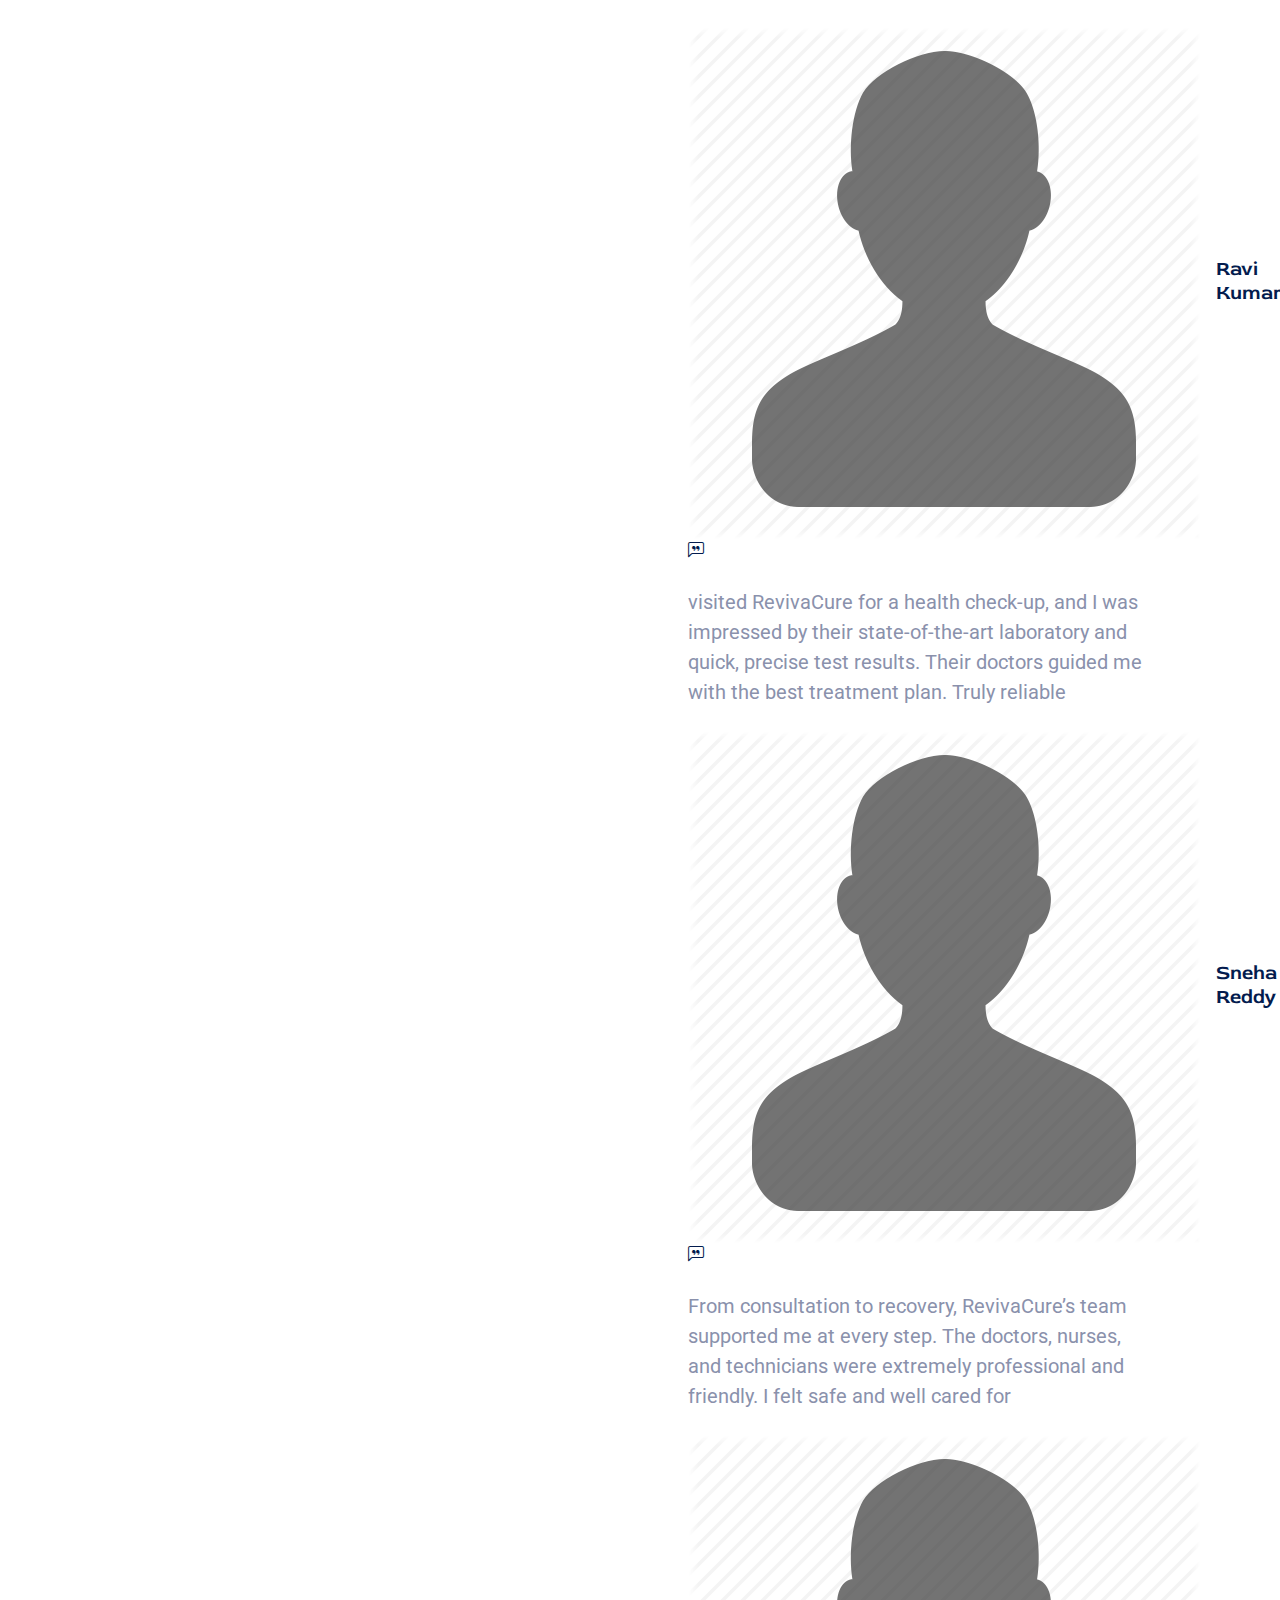
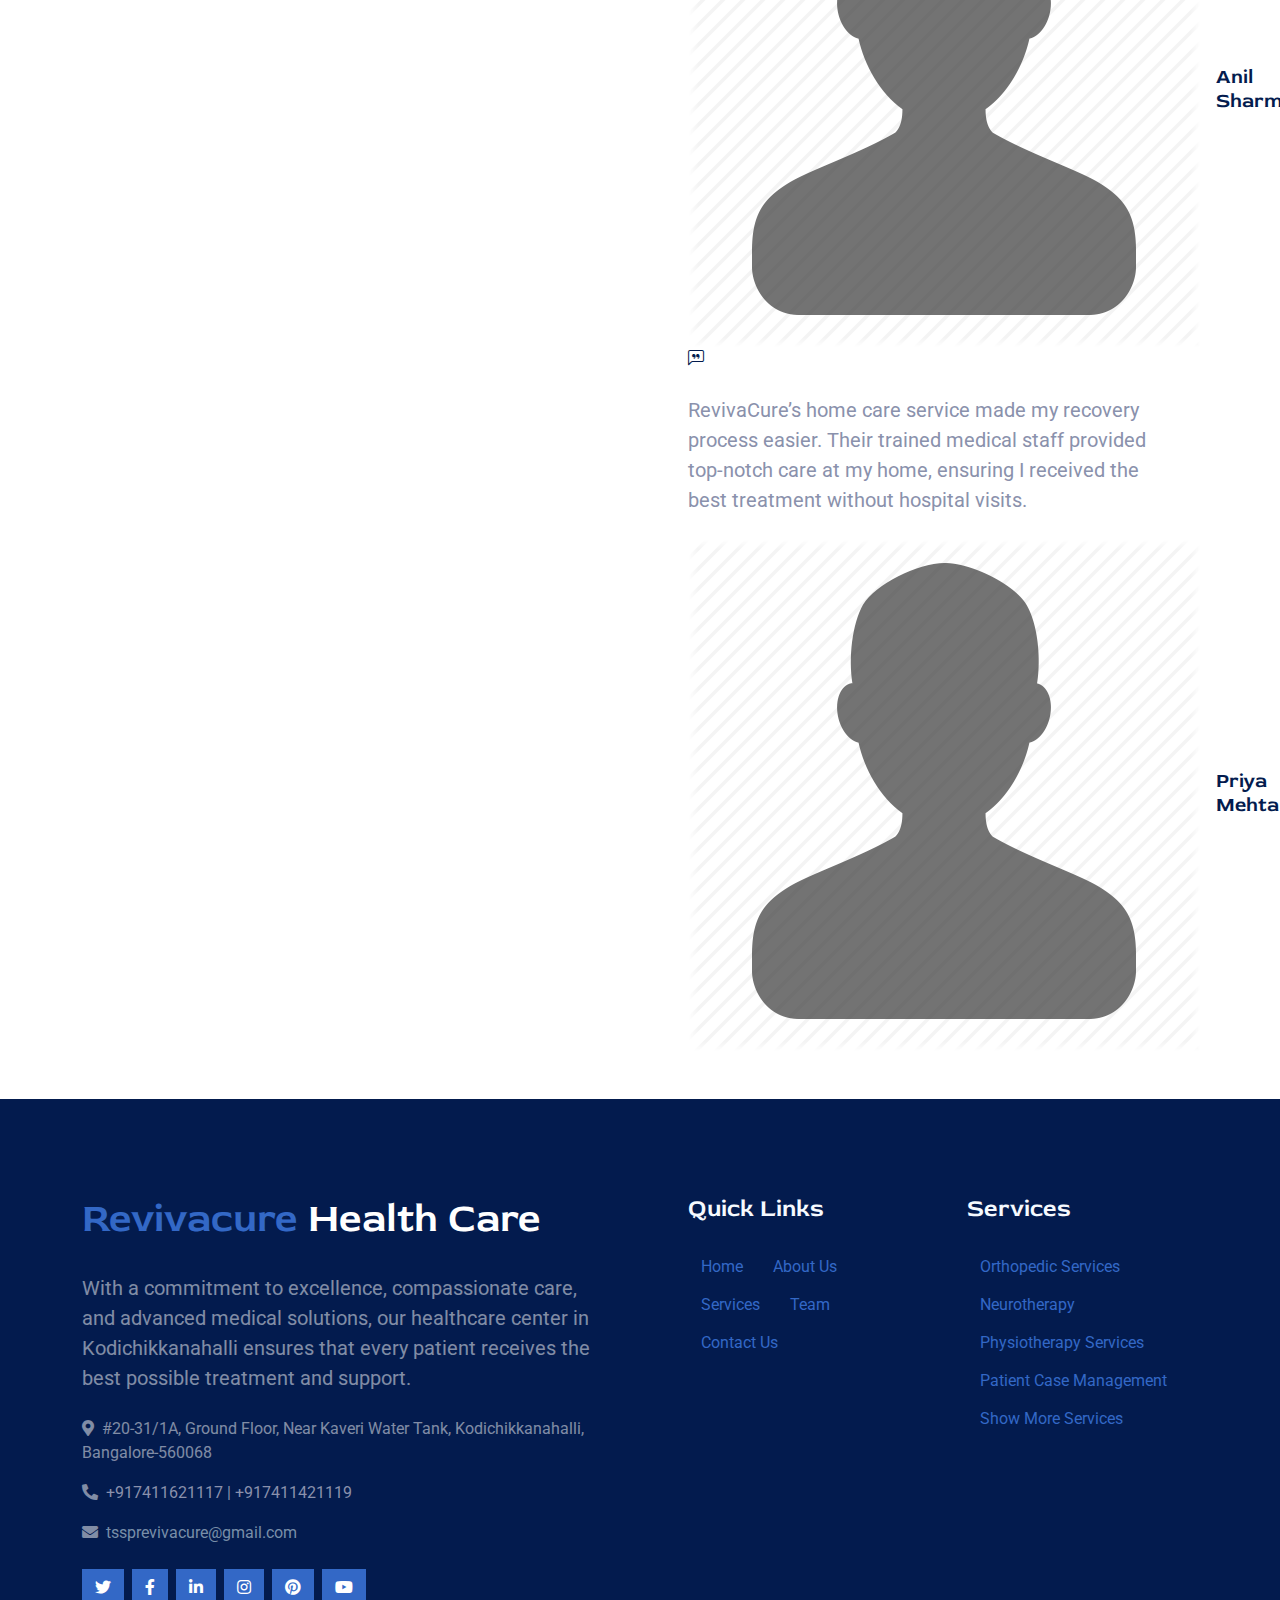
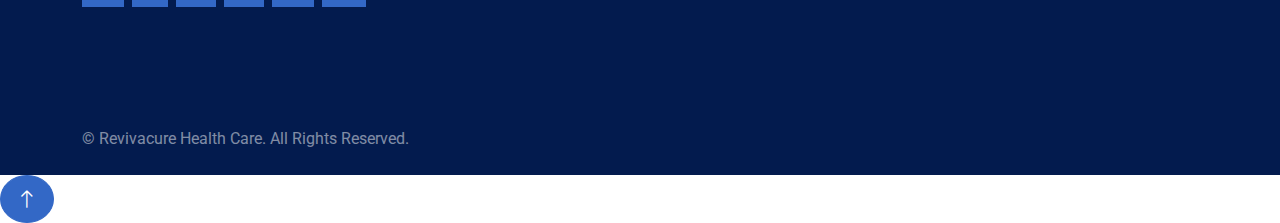
==== commit 947409a8: "19feb" ====
--- a/index.html
+++ b/index.html
@@ -49,9 +49,10 @@
         <div class="container">
             <div class="d-flex justify-content-between">
                 <div>
-                    <small class="me-3"><i class="fa fa-map-marker-alt me-2"></i>#20-31/1A, Ground Floor, Near Kaveri Water Tank,
-Kodichikkanahalli, Bangalore-560068
-</small>
+                    <small class="me-3"><i class="fa fa-map-marker-alt me-2"></i>#20-31/1A, Ground Floor, Near Kaveri
+                        Water Tank,
+                        Kodichikkanahalli, Bangalore-560068
+                    </small>
                     <small class="me-3"><i class="fa fa-clock me-2"></i>Mon-Sat 09am-5pm, Sun Closed</small>
                 </div>
 
@@ -82,7 +83,8 @@
                         <i class="bi bi-envelope fs-2"></i>
                         <div class="ms-3">
                             <h5 class="text-white mb-0">Mail Now</h5>
-                              <span ><a style="color: white !important;" href="mailto:tssprevivacure@gmail.com">tssprevivacure@gmail.com</a></span>
+                            <span><a style="color: white !important;"
+                                    href="mailto:tssprevivacure@gmail.com">tssprevivacure@gmail.com</a></span>
                         </div>
                     </div>
                 </div>
@@ -112,13 +114,22 @@
                         <a href="team.html" class="nav-item nav-link">Team</a>
                         <a href="contact.html" class="nav-item nav-link">Contact</a>
                     </div>
-                 <div class="ms-auto d-none d-lg-flex">
-                        <a class="btn btn-sm-square btn-primary ms-2" href="https://www.facebook.com/profile.php?id=61571081407950"><i class="fab fa-facebook-f"></i></a>
-                        <a class="btn btn-sm-square btn-primary ms-2" href="https://www.instagram.com/revivecurehealthcare24/?hl=en"><i class="fab fa-instagram"></i></a>
-                        <a class="btn btn-sm-square btn-primary ms-2" href="https://x.com/ReviveHeal5658"><i class="fab fa-twitter"></i></a>
-                        <a class="btn btn-sm-square btn-primary ms-2" href="https://www.linkedin.com/in/tssp-revive-healthcare-b00081346/"><i class="fab fa-linkedin-in"></i></a>
-                        <a class="btn btn-sm-square btn-primary ms-2" href="https://www.youtube.com/@ReviveHealthcare-z3j"><i class="fab fa-youtube"></i></a>
-                        <a class="btn btn-sm-square btn-primary ms-2" href="https://in.pinterest.com/tssprevivacure/"><i class="fab fa-pinterest"></i></a>
+                    <div class="ms-auto d-none d-lg-flex">
+                        <a class="btn btn-sm-square btn-primary ms-2"
+                            href="https://www.facebook.com/profile.php?id=61571081407950"><i
+                                class="fab fa-facebook-f"></i></a>
+                        <a class="btn btn-sm-square btn-primary ms-2"
+                            href="https://www.instagram.com/revivecurehealthcare24/?hl=en"><i
+                                class="fab fa-instagram"></i></a>
+                        <a class="btn btn-sm-square btn-primary ms-2" href="https://x.com/ReviveHeal5658"><i
+                                class="fab fa-twitter"></i></a>
+                        <a class="btn btn-sm-square btn-primary ms-2"
+                            href="https://www.linkedin.com/in/tssp-revive-healthcare-b00081346/"><i
+                                class="fab fa-linkedin-in"></i></a>
+                        <a class="btn btn-sm-square btn-primary ms-2"
+                            href="https://www.youtube.com/@ReviveHealthcare-z3j"><i class="fab fa-youtube"></i></a>
+                        <a class="btn btn-sm-square btn-primary ms-2" href="https://in.pinterest.com/tssprevivacure/"><i
+                                class="fab fa-pinterest"></i></a>
                     </div>
                 </div>
             </nav>
@@ -273,7 +284,7 @@
                                 <p class="text-white mb-0">Experienced Doctor's</p>
                                 <h1 class="text-white mb-0" data-toggle="counter-up">3</h1>
                             </div>
-                        </div> 
+                        </div>
                         <div class="col-sm-6 text-start">
                             <div class="about-fact btn-square flex-column rounded-circle bg-secondary me-sm-auto">
                                 <p class="text-white mb-0">Ambulance</p>
@@ -294,7 +305,7 @@
     <!-- About End -->
 
 
-   
+
 
 
 
@@ -305,7 +316,7 @@
             <div class="row g-0">
                 <div class="col-lg-6 pt-lg-5">
                     <div class="bg-white p-5 mt-lg-5">
-                        <h1 class="display-6 mb-4 wow fadeIn" data-wow-delay="0.3s">Facilities  We Provide</h1>
+                        <h1 class="display-6 mb-4 wow fadeIn" data-wow-delay="0.3s">Facilities We Provide</h1>
 
                         <div class="row g-5 pt-2 mb-5">
                             <div class="col-sm-6 wow fadeIn" data-wow-delay="0.3s">
@@ -314,7 +325,8 @@
                                     <i class="bi bi-bookmark-check-fill text-dark"></i>
                                 </div>
                                 <h5 class="mb-3">Cutting-Edge Equipment</h5>
-                                <span>Our laboratory is equipped with the latest diagnostic tools that enhance the speed and
+                                <span>Our laboratory is equipped with the latest diagnostic tools that enhance the speed
+                                    and
                                     precision of test results.</span>
                             </div>
                             <div class="col-sm-6 wow fadeIn" data-wow-delay="0.4s">
@@ -322,7 +334,8 @@
                                     <i class="bi bi-bookmark-check-fill text-dark"></i>
                                 </div>
                                 <h5 class="mb-3">Fast & Accurate Results</h5>
-                                <span>Advanced automation accelerates the testing process, providing quick turnaround times
+                                <span>Advanced automation accelerates the testing process, providing quick turnaround
+                                    times
                                     without compromising accuracy.</span>
                             </div>
                             <div class="col-sm-6 wow fadeIn" data-wow-delay="0.3s">
@@ -330,7 +343,8 @@
                                     <i class="bi bi-bookmark-check-fill text-dark"></i>
                                 </div>
                                 <h5 class="mb-3">Improved Quality of Care</h5>
-                                <span>Reliable and precise diagnostics lead to better patient management, helping doctors make
+                                <span>Reliable and precise diagnostics lead to better patient management, helping
+                                    doctors make
                                     informed clinical decisions.</span>
                             </div>
                             <div class="col-sm-6 wow fadeIn" data-wow-delay="0.4s">
@@ -351,7 +365,7 @@
                             <div class="bg-primary p-5">
                                 <div class="experience mb-4 wow fadeIn" data-wow-delay="0.3s">
                                     <div class="d-flex justify-content-between mb-2">
-                                        <span class="text-white">Hospital Support   </span>
+                                        <span class="text-white">Hospital Support </span>
                                         <span class="text-white">100%</span>
                                     </div>
                                     <div class="progress">
@@ -369,7 +383,7 @@
                                             aria-valuemin="0" aria-valuemax="100"></div>
                                     </div>
                                 </div>
-                               
+
                             </div>
                         </div>
                     </div>
@@ -407,11 +421,13 @@
         <div class="container pt-5">
             <div class="text-center mx-auto wow fadeInUp" data-wow-delay="0.1s" style="max-width: 600px;">
                 <h1 class="display-6 mb-3">Services We Provide</h1>
-                <p class="mb-5">From advanced treatments for bone and nerve conditions to expert rehabilitation and quality
+                <p class="mb-5">From advanced treatments for bone and nerve conditions to expert rehabilitation and
+                    quality
                     medicines, we provide holistic healthcare solutions.</p>
             </div>
             <div class="row g-4">
-                <div class="col-md-6 col-lg-3 wow fadeIn" data-wow-delay="0.1s" style="visibility: visible; animation-delay: 0.1s; animation-name: fadeIn;">
+                <div class="col-md-6 col-lg-3 wow fadeIn" data-wow-delay="0.1s"
+                    style="visibility: visible; animation-delay: 0.1s; animation-name: fadeIn;">
                     <div class="feature-item border h-100 p-5">
                         <div class="icon-box-primary mb-4">
                             <i class="fas fa-home text-dark"></i>
@@ -423,7 +439,8 @@
                         </p>
                     </div>
                 </div>
-                <div class="col-md-6 col-lg-3 wow fadeIn" data-wow-delay="0.3s" style="visibility: visible; animation-delay: 0.3s; animation-name: fadeIn;">
+                <div class="col-md-6 col-lg-3 wow fadeIn" data-wow-delay="0.3s"
+                    style="visibility: visible; animation-delay: 0.3s; animation-name: fadeIn;">
                     <div class="feature-item border h-100 p-5">
                         <div class="icon-box-primary mb-4">
                             <i class="fas fa-hand-holding-heart text-dark"></i>
@@ -431,13 +448,14 @@
                         <h5 class="mb-3">Rehabilitation Services</h5>
                         <p class="mb-0">
                             Personalized recovery programs designed to restore strength,
-mobility, and independence. Expert therapists provide tailored treatments for post-
-surgical, injury, or chronic condition recovery, ensuring a smooth and effective healing
-process.
+                            mobility, and independence. Expert therapists provide tailored treatments for post-
+                            surgical, injury, or chronic condition recovery, ensuring a smooth and effective healing
+                            process.
                         </p>
                     </div>
                 </div>
-                <div class="col-md-6 col-lg-3 wow fadeIn" data-wow-delay="0.5s" style="visibility: visible; animation-delay: 0.5s; animation-name: fadeIn;">
+                <div class="col-md-6 col-lg-3 wow fadeIn" data-wow-delay="0.5s"
+                    style="visibility: visible; animation-delay: 0.5s; animation-name: fadeIn;">
                     <div class="feature-item border h-100 p-5">
                         <div class="icon-box-primary mb-4">
                             <i class="fas fa-capsules text-dark"></i>
@@ -446,13 +464,14 @@
                         <h5 class="mb-3">Pharmacy Services</h5>
                         <p class="mb-0">
                             A well-stocked pharmacy offering a wide range of medicines,
-healthcare products, and prescription fulfillment services. Our pharmacists ensure timely
-availability of medications, expert guidance, and quality assurance for better patient
-health.
+                            healthcare products, and prescription fulfillment services. Our pharmacists ensure timely
+                            availability of medications, expert guidance, and quality assurance for better patient
+                            health.
                         </p>
                     </div>
                 </div>
-                <div class="col-md-6 col-lg-3 wow fadeIn" data-wow-delay="0.7s" style="visibility: visible; animation-delay: 0.7s; animation-name: fadeIn;">
+                <div class="col-md-6 col-lg-3 wow fadeIn" data-wow-delay="0.7s"
+                    style="visibility: visible; animation-delay: 0.7s; animation-name: fadeIn;">
                     <div class="feature-item border h-100 p-5">
                         <div class="icon-box-primary mb-4">
                             <i class="fas fa-ambulance text-dark"></i>
@@ -485,7 +504,7 @@
             <div class="row gy-5 gx-0">
                 <div class="col-lg-6 pe-lg-5 wow fadeIn" data-wow-delay="0.3s">
                     <h1 class="display-6 text-white mb-4">What Clients Say About Revivacure Health Care</h1>
-                   
+
                     <a href="" class="btn btn-primary py-3 px-5">More Testimonials</a>
                 </div>
                 <div class="col-lg-6 mb-n5 wow fadeIn" data-wow-delay="0.5s">
@@ -495,8 +514,10 @@
                                 <div class="icon-box-primary mb-4">
                                     <i class="bi bi-chat-left-quote text-dark"></i>
                                 </div>
-                                <p class="fs-5 mb-4">RevivaCure Healthcare provided outstanding medical care with expert doctors and
-                                    advanced diagnostic facilities. The staff was compassionate and attentive, ensuring a
+                                <p class="fs-5 mb-4">RevivaCure Healthcare provided outstanding medical care with expert
+                                    doctors and
+                                    advanced diagnostic facilities. The staff was compassionate and attentive, ensuring
+                                    a
                                     smooth and comfortable experience. Highly recommended
                                 </p>
                                 <div class="d-flex align-items-center">
@@ -511,9 +532,10 @@
                                     <i class="bi bi-chat-left-quote text-dark"></i>
                                 </div>
                                 <p class="fs-5 mb-4">
-                                 visited RevivaCure for a health check-up, and I was impressed by their state-of-the-art
-laboratory and quick, precise test results. Their doctors guided me with the best
-treatment plan. Truly reliable 
+                                    visited RevivaCure for a health check-up, and I was impressed by their
+                                    state-of-the-art
+                                    laboratory and quick, precise test results. Their doctors guided me with the best
+                                    treatment plan. Truly reliable
                                 </p>
                                 <div class="d-flex align-items-center">
                                     <img class="flex-shrink-0" src="img/avatar-icon.jpg" alt="">
@@ -527,8 +549,9 @@
                                     <i class="bi bi-chat-left-quote text-dark"></i>
                                 </div>
                                 <p class="fs-5 mb-4">
-                                From consultation to recovery, RevivaCure’s team supported me at every step. The
-                                    doctors, nurses, and technicians were extremely professional and friendly. I felt safe and
+                                    From consultation to recovery, RevivaCure’s team supported me at every step. The
+                                    doctors, nurses, and technicians were extremely professional and friendly. I felt
+                                    safe and
                                     well cared for
                                 </p>
                                 <div class="d-flex align-items-center">
@@ -544,7 +567,8 @@
                                 </div>
                                 <p class="fs-5 mb-4">
                                     RevivaCure’s home care service made my recovery process easier. Their trained
-                                    medical staff provided top-notch care at my home, ensuring I received the best treatment
+                                    medical staff provided top-notch care at my home, ensuring I received the best
+                                    treatment
                                     without hospital visits.
                                 </p>
                                 <div class="d-flex align-items-center">
@@ -571,21 +595,34 @@
                     <a href="index.html" class="navbar-brand">
                         <h1 class="h1 text-primary mb-0">Revivacure<span class="text-white"> Health Care</span></h1>
                     </a>
-                    <p class="fs-5 mb-4">With a commitment to excellence, compassionate care, and advanced medical solutions, our
+                    <p class="fs-5 mb-4">With a commitment to excellence, compassionate care, and advanced medical
+                        solutions, our
                         healthcare center in Kodichikkanahalli ensures that every patient receives the best possible
                         treatment and support.</p>
                     <p><i class="fa fa-map-marker-alt me-2"></i>#20-31/1A, Ground Floor, Near Kaveri Water Tank,
 
                         Kodichikkanahalli, Bangalore-560068</p>
-                    <p><i class="fa fa-phone-alt me-2"></i><a href="tel:+917411621117" style="color: #8a91ac;">+917411621117</a> <a href="tel:+917411421119" style="color: #8a91ac;">| +917411421119</a></p>
-                   <p><i class="fa fa-envelope me-2"></i><a style="color: #788EA8 !important;" href="mailto:tssprevivacure@gmail.com">tssprevivacure@gmail.com</a></p>
-                  <div class="d-flex mt-4">
-                        <a class="btn btn-lg-square btn-primary me-2" href="https://x.com/ReviveHeal5658"><i class="fab fa-twitter"></i></a>
-                        <a class="btn btn-lg-square btn-primary me-2" href="https://www.facebook.com/profile.php?id=61571081407950"><i class="fab fa-facebook-f"></i></a>
-                        <a class="btn btn-lg-square btn-primary me-2" href="https://www.linkedin.com/in/tssp-revive-healthcare-b00081346/"><i class="fab fa-linkedin-in"></i></a>
-                        <a class="btn btn-lg-square btn-primary me-2" href="https://www.instagram.com/revivecurehealthcare24/?hl=en"><i class="fab fa-instagram"></i></a>
-                        <a class="btn btn-lg-square btn-primary me-2" href="https://in.pinterest.com/tssprevivacure/"><i class="fab fa-pinterest"></i></a>
-                        <a class="btn btn-lg-square btn-primary me-2" href="https://in.pinterest.com/tssprevivacure/"><i class="fab fa-youtube"></i></a>
+                    <p><i class="fa fa-phone-alt me-2"></i><a href="tel:+917411621117"
+                            style="color: #8a91ac;">+917411621117</a> <a href="tel:+917411421119"
+                            style="color: #8a91ac;">| +917411421119</a></p>
+                    <p><i class="fa fa-envelope me-2"></i><a style="color: #788EA8 !important;"
+                            href="mailto:tssprevivacure@gmail.com">tssprevivacure@gmail.com</a></p>
+                    <div class="d-flex mt-4">
+                        <a class="btn btn-lg-square btn-primary me-2" href="https://x.com/ReviveHeal5658"><i
+                                class="fab fa-twitter"></i></a>
+                        <a class="btn btn-lg-square btn-primary me-2"
+                            href="https://www.facebook.com/profile.php?id=61571081407950"><i
+                                class="fab fa-facebook-f"></i></a>
+                        <a class="btn btn-lg-square btn-primary me-2"
+                            href="https://www.linkedin.com/in/tssp-revive-healthcare-b00081346/"><i
+                                class="fab fa-linkedin-in"></i></a>
+                        <a class="btn btn-lg-square btn-primary me-2"
+                            href="https://www.instagram.com/revivecurehealthcare24/?hl=en"><i
+                                class="fab fa-instagram"></i></a>
+                        <a class="btn btn-lg-square btn-primary me-2" href="https://in.pinterest.com/tssprevivacure/"><i
+                                class="fab fa-pinterest"></i></a>
+                        <a class="btn btn-lg-square btn-primary me-2" href="https://in.pinterest.com/tssprevivacure/"><i
+                                class="fab fa-youtube"></i></a>
                     </div>
                 </div>
                 <div class="col-lg-6 ps-lg-5">
@@ -595,14 +632,16 @@
                             <a class="btn btn-link" href="index.html">Home</a>
                             <a class="btn btn-link" href="about.html">About Us</a>
                             <a class="btn btn-link" href="service.html">Services</a>
+                            <a class="btn btn-link" href="team.html">Team</a>
                             <a class="btn btn-link" href="">Contact Us</a>
-          
+
                         </div>
                         <div class="col-sm-6">
                             <h4 class="text-light mb-4">Services</h4>
                             <a class="btn btn-link" href="service.html">Orthopedic Services</a>
                             <a class="btn btn-link" href="service.html"> Neurotherapy</a>
                             <a class="btn btn-link" href="service.html">Physiotherapy Services</a>
+                            <a class="btn btn-link" href="service.html">Patient Case Management</a>
                             <a class="btn btn-link" href="service.htmlyyy">Show More Services</a>
                         </div>
 
